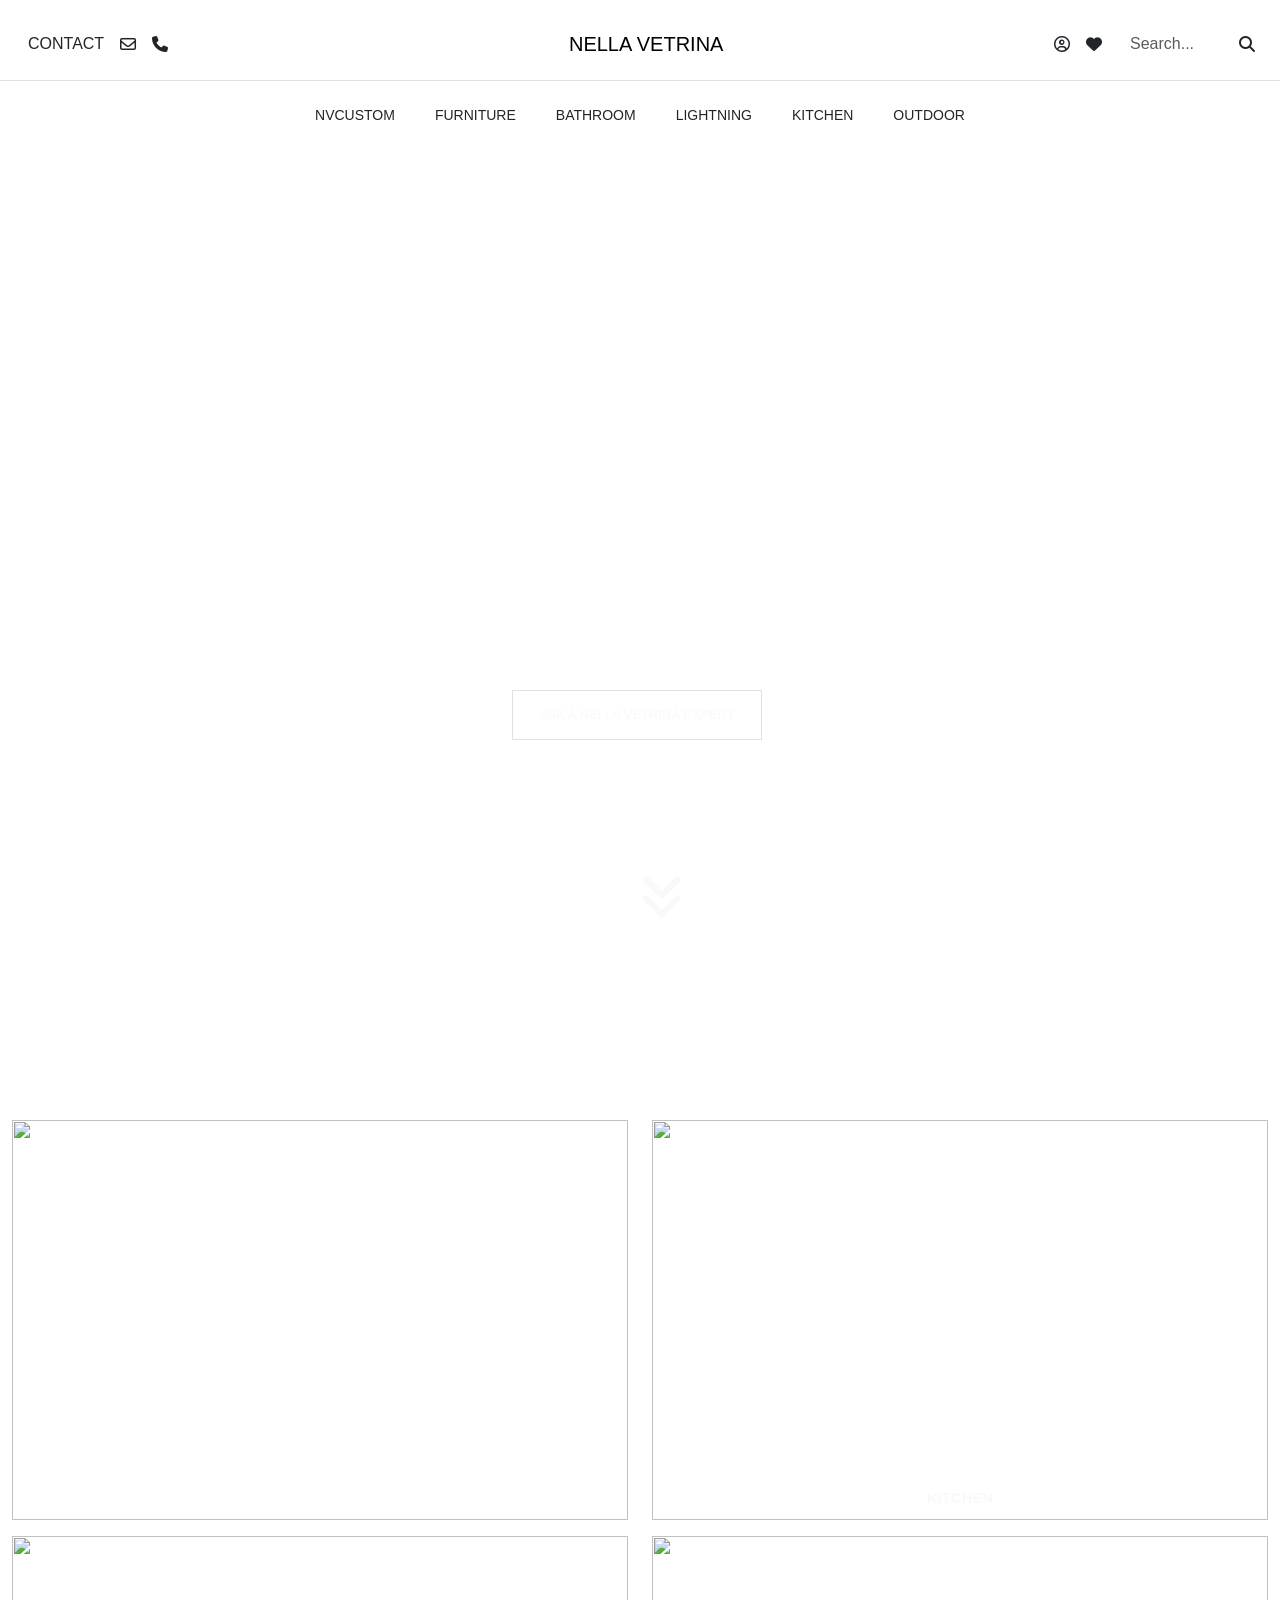
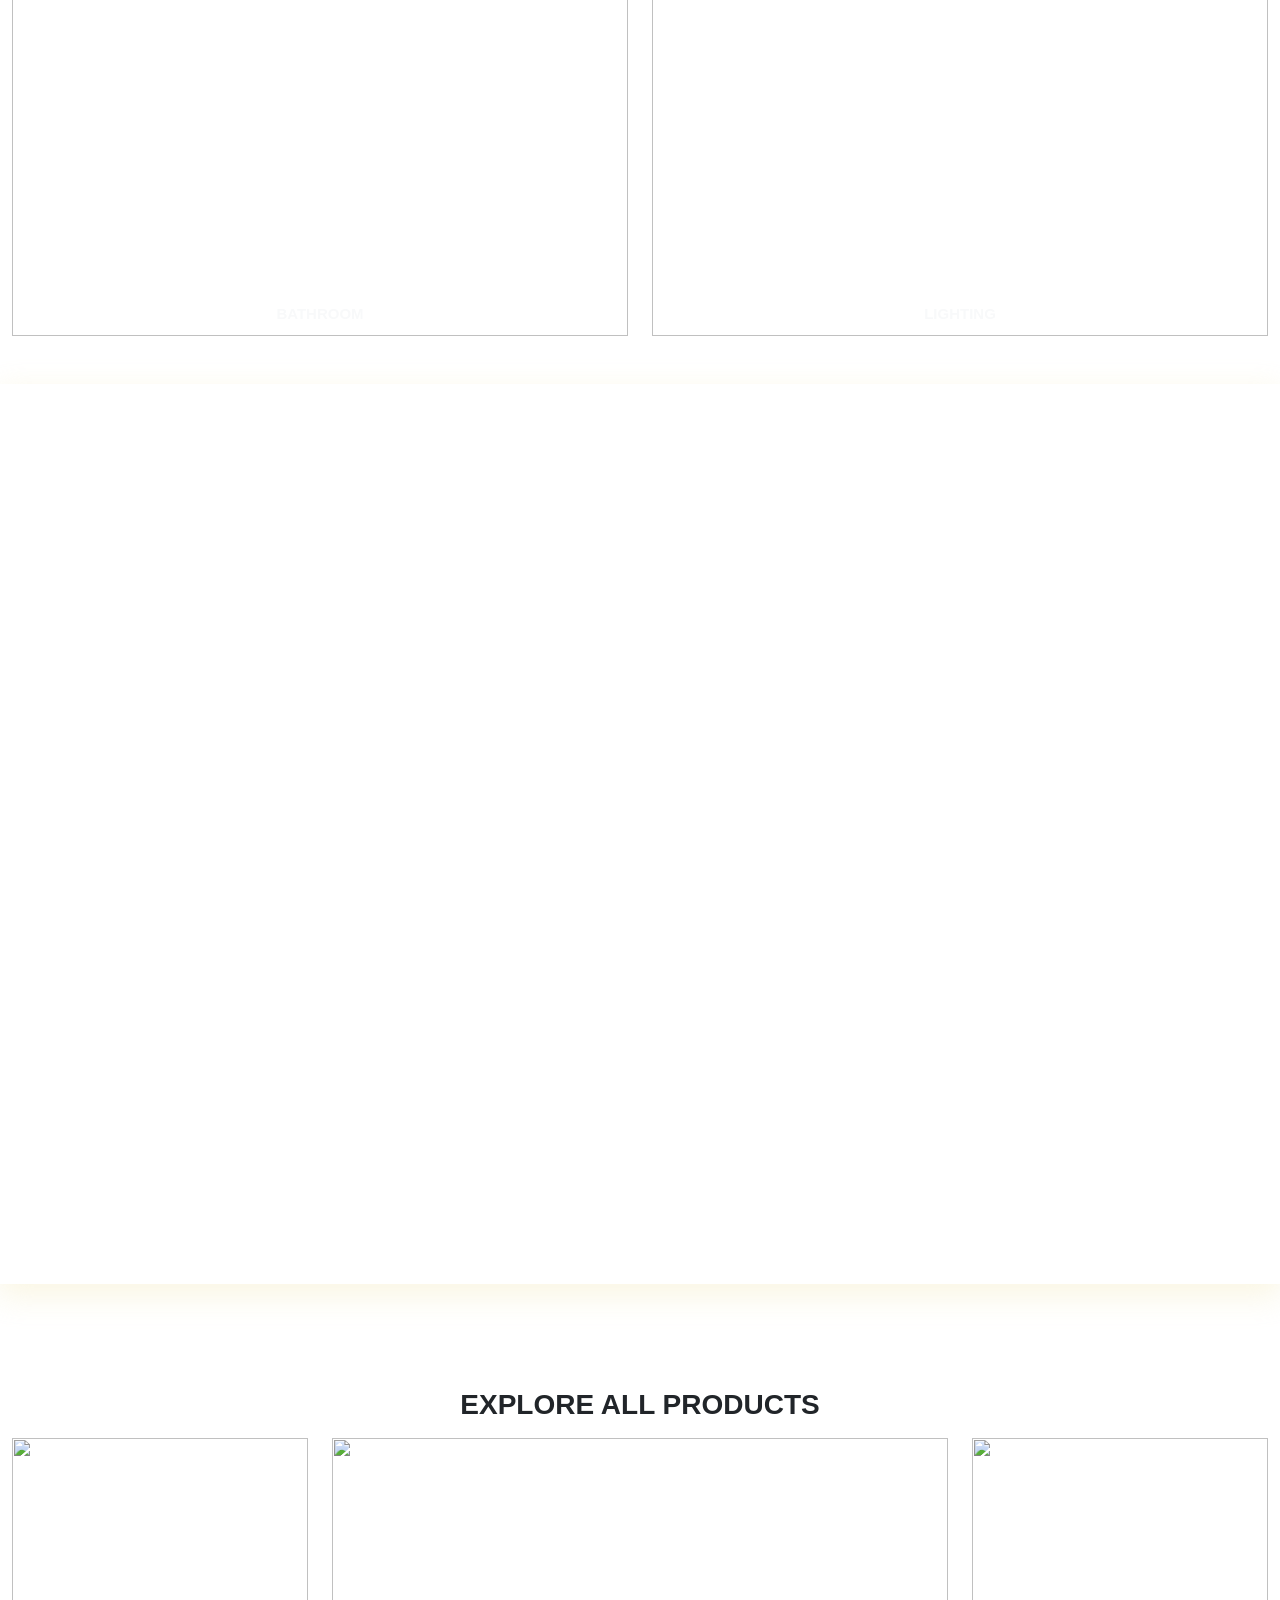
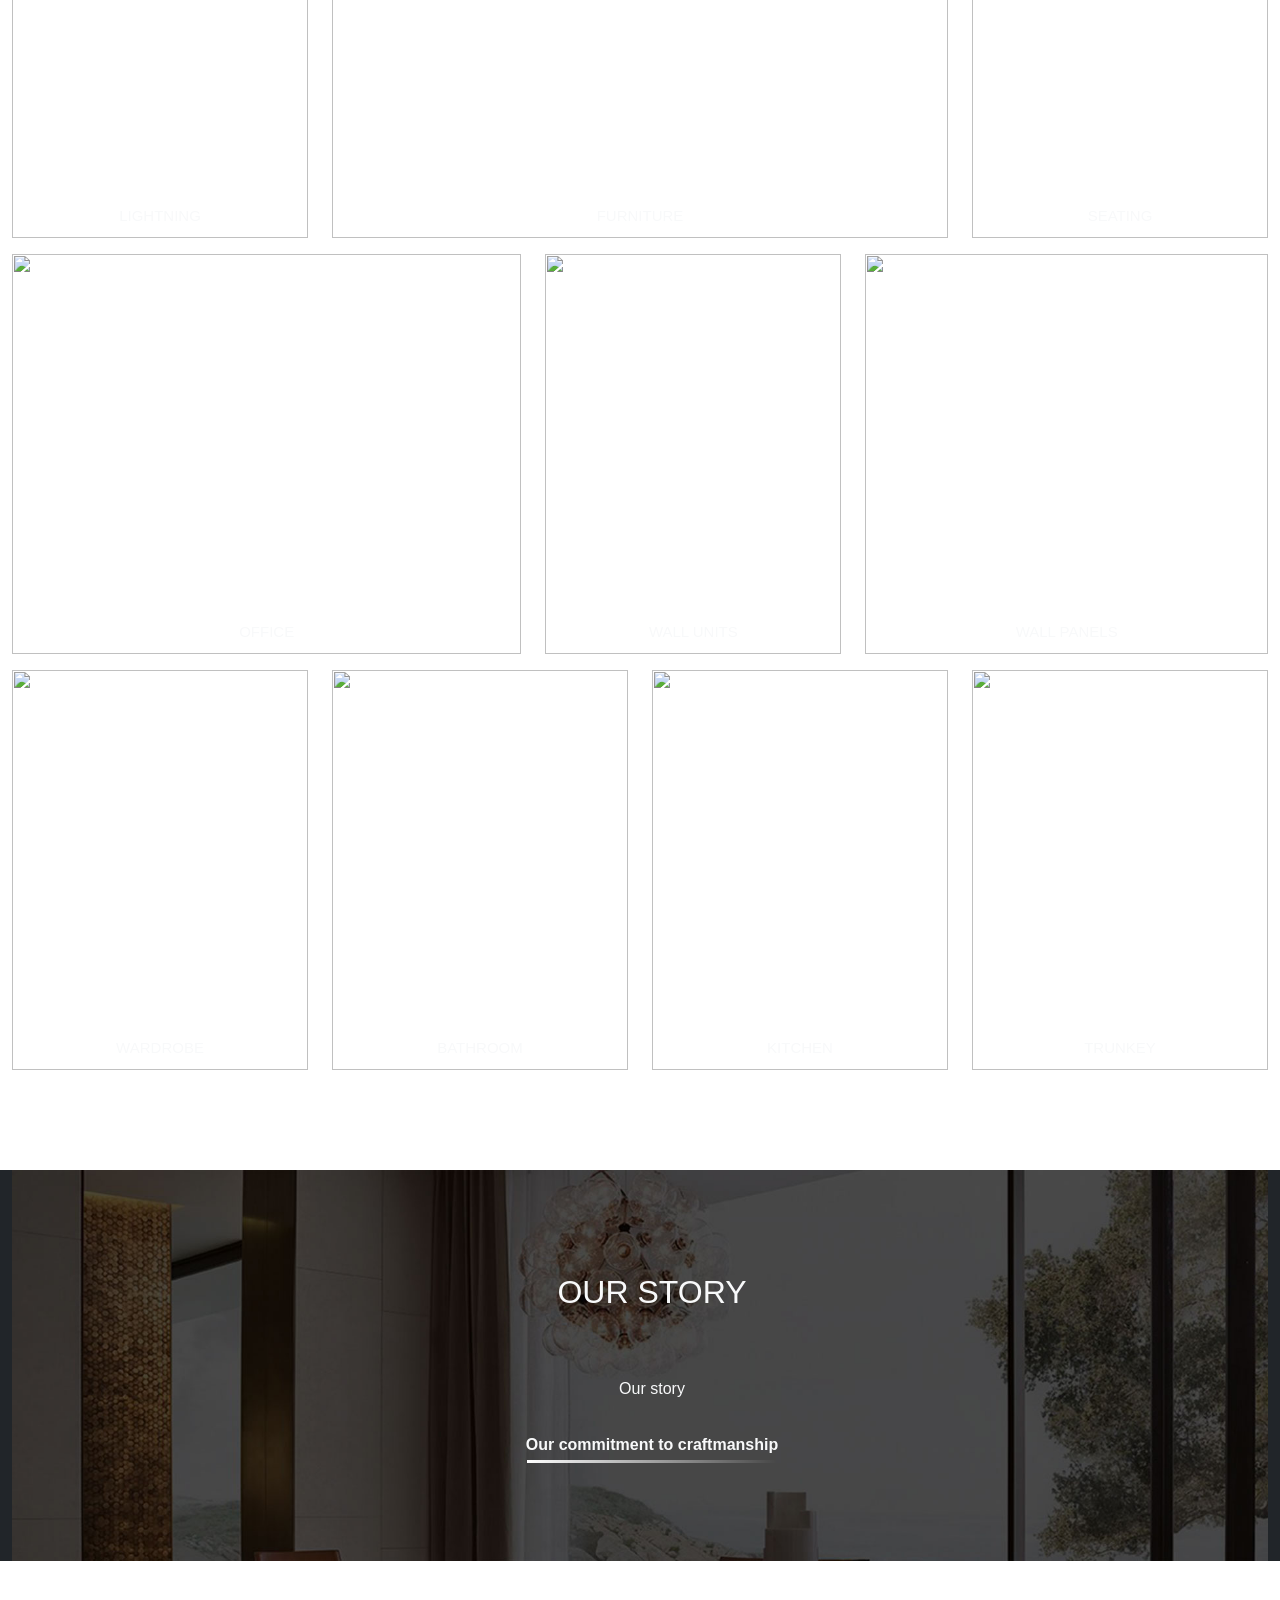
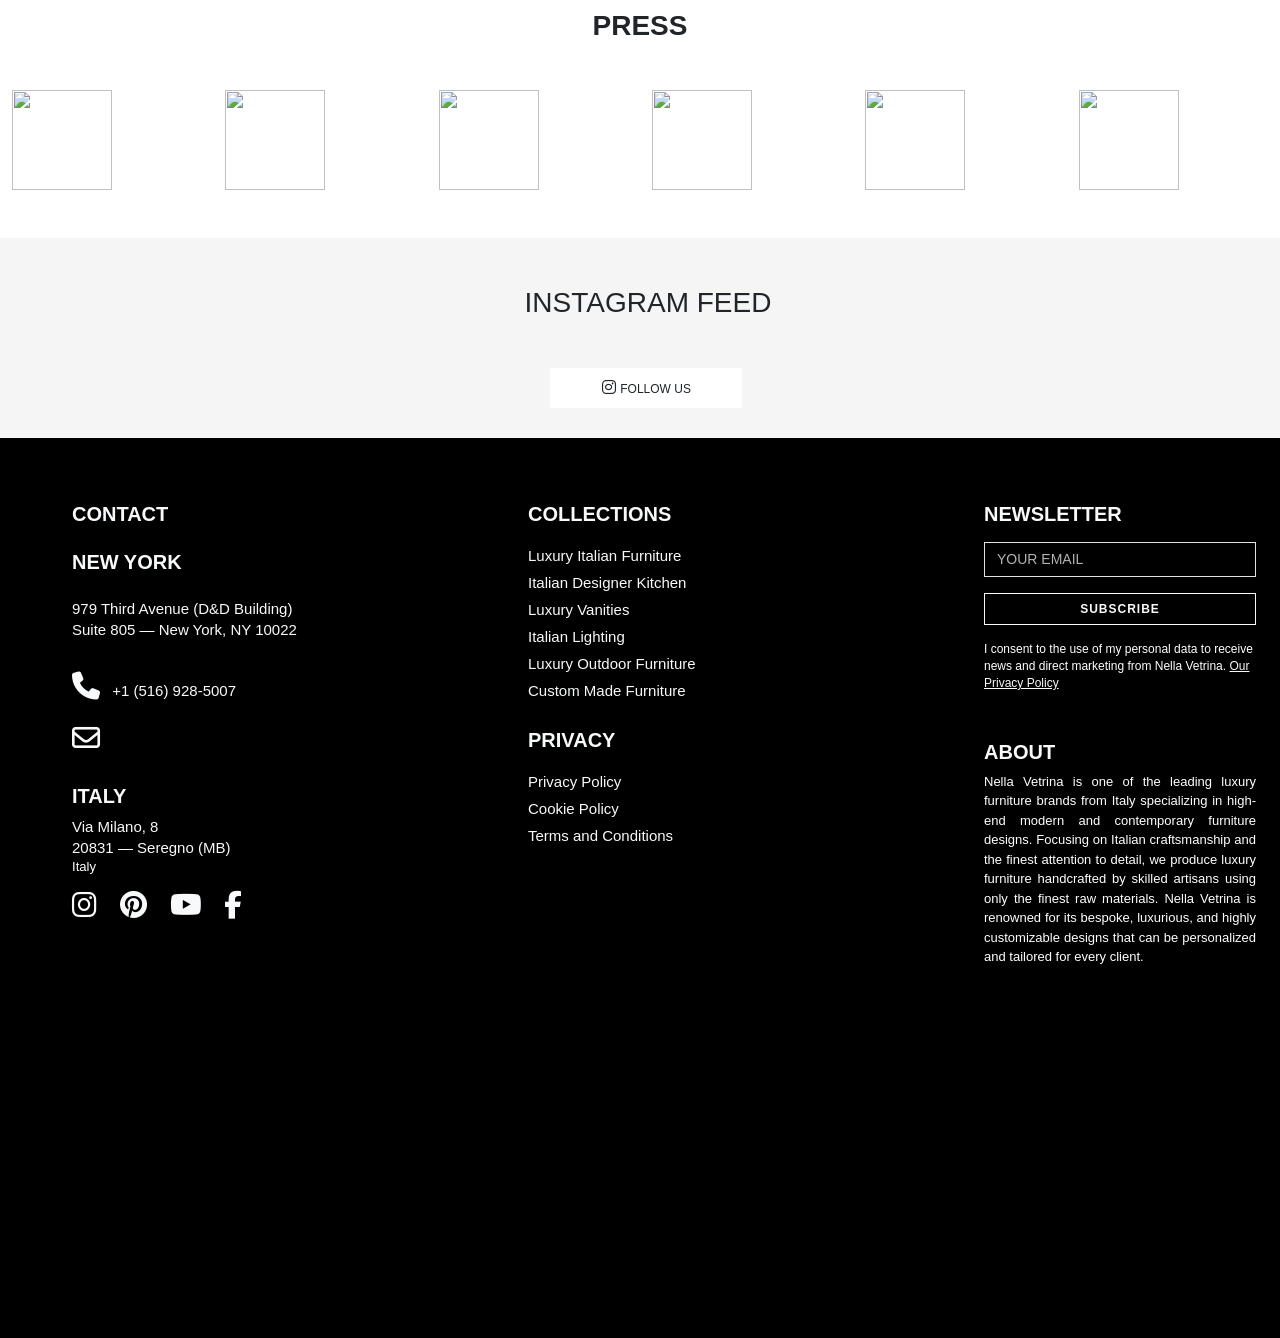
==== index.html @ a145b86d "Add files via upload" ====
<html lang="en">
<head>
    <meta charset="UTF-8">
    <meta name="viewport" content="width=device-width, initial-scale=1.0">
    <title>Document</title>
        <link rel="stylesheet" href="bootstrap.min.css">
    <link rel="stylesheet" href="style.css">
    <link rel="stylesheet" href="https://cdnjs.cloudflare.com/ajax/libs/font-awesome/6.7.2/css/all.min.css">
   <link rel="stylesheet" href="https://cdnjs.cloudflare.com/ajax/libs/animate.css/4.1.1/animate.min.css">
</head>
<body>
    

   <nav class="navbar navbar-expand-lg flex-column position-relative " style="z-index: 10000;" >

 
  <div class="container-fluid border-bottom pb-3 pt-3 " >

   
    <button class="navbar-toggler" type="button" data-bs-toggle="collapse" data-bs-target="#nav">
      <span class="navbar-toggler-icon"></span>
    </button>


   
    <div class="d-flex align-items-center ms-3 gap-3 me-4">
      <h6 class="mb-0">CONTACT</h6>
      <i class="fa-regular fa-envelope"></i>
      <i class="fa-solid fa-phone"></i>
    </div>

   
    <a class="navbar-brand  " style="margin-left: 30%; " href="#">
      NELLA VETRINA
    </a>

    

    
    <div class="d-flex align-items-center ms-auto gap-3">
      <i class="fa-regular fa-circle-user"></i>
      <i class="fa-solid fa-heart"></i>

      <div class="input-group" style="width:150px;">
        <input type="text" class="form-control" placeholder="Search..." style="border: none;">
        <button class="btn">
          <i class="fa-solid fa-magnifying-glass"></i>
        </button>
      </div>
    </div>

  </div>

  
  <div class="position-relative navbar-collapse justify-content-center w-100  mt-2 " id="nav">
    <ul class="navbar-nav gap-4 py-2  " style="font-size: 14px;">
      <li class="nav-item"><a class="nav-link text-dark " href="#">NVCUSTOM</a></li>

      <li class="nav-item  mega-dropdown-item " style="position: static;"><a class="nav-link text-dark" href="#">FURNITURE
      </a>
       <!---->
  <div class="mega-dropdown-menu position-absolute  w-100 bg-light text-dark p-4 shadow">
  <div class="container-fluid">
    
    <div class="row">

      <div class="col-md-2" style="border-right: 1px solid rgba(57, 55, 55, 0.15);">
        <h5 class="fw-bold text-uppercase mb-2" style="font-size: 13px; letter-spacing: 0.5px;">Living Room</h5>
        <small class="text-muted fw-bold d-block mb-1" style="font-size: 10px;">SEATING</small>
        <ul class="list-unstyled mb-2" style="font-size: 13px;">
          <li><a href="#" class="text-secondary text-decoration-none d-block py-1">Sofas & Sectionals</a></li>
          <li><a href="#" class="text-secondary text-decoration-none d-block py-1">Sofas Chairs</a></li>
          <li><a href="#" class="text-secondary text-decoration-none d-block py-1">Swivel Chairs</a></li>
        </ul>
      </div>

      <div class="col-md-2" style="border-right: 1px solid rgba(57, 55, 55, 0.15);">
        <h5 class="fw-bold text-uppercase mb-2" style="font-size: 13px; letter-spacing: 0.5px;">Dining Room</h5>
        <small class="text-muted fw-bold d-block mb-1" style="font-size: 10px;">SEATING & TABLES</small>
        <ul class="list-unstyled mb-2" style="font-size: 13px;">
          <li><a href="#" class="text-secondary text-decoration-none d-block py-1">Dining Chairs</a></li>
          <li><a href="#" class="text-secondary text-decoration-none d-block py-1">Dining Tables</a></li>
          <li><a href="#" class="text-secondary text-decoration-none d-block py-1">Stools</a></li>
        </ul>
      </div>

      <div class="col-md-2" style="border-right: 1px solid rgba(57, 55, 55, 0.15);">
        <h5 class="fw-bold text-uppercase mb-2" style="font-size: 13px; letter-spacing: 0.5px;">Bedroom</h5>
        <small class="text-muted fw-bold d-block mb-1" style="font-size: 10px;">BEDS & STORAGE</small>
        <ul class="list-unstyled" style="font-size: 13px;">
          <li><a href="#" class="text-secondary text-decoration-none d-block py-1">Beds & Storage Beds</a></li>
          <li><a href="#" class="text-secondary text-decoration-none d-block py-1">Bedside Tables</a></li>
        </ul>
      </div>

      <div class="col-md-2" style="border-right: 1px solid rgba(57, 55, 55, 0.15);">
        <h5 class="fw-bold text-uppercase mb-2" style="font-size: 13px; letter-spacing: 0.5px;">Office</h5>
        <small class="text-muted fw-bold d-block mb-1" style="font-size: 10px;">WORKSPACES</small>
        <ul class="list-unstyled" style="font-size: 13px;">
          <li><a href="#" class="text-secondary text-decoration-none d-block py-1">Office Desks & Chairs</a></li>
          <li><a href="#" class="text-secondary text-decoration-none d-block py-1">TV / Media Units</a></li>
        </ul>
      </div>

      <div class="col-md-2" style="border-right: 1px solid rgba(57, 55, 55, 0.15);">
        <h5 class="fw-bold text-uppercase mb-2" style="font-size: 13px; letter-spacing: 0.5px;">Contract</h5>
        <ul class="list-unstyled mb-3" style="font-size: 13px;">
          <li><a href="#" class="text-secondary text-decoration-none d-block py-1">Hotel & Hospitality</a></li>
          <li><a href="#" class="text-se
            condary text-decoration-none d-block py-1">Restaurants</a></li>
        </ul>
        
        <h5 class="fw-bold text-uppercase mb-1" style="font-size: 12px; letter-spacing: 0.5px;">Custom Projects</h5>
        <ul class="list-unstyled" style="font-size: 13px;">
          <li><a href="#" class="text-secondary text-decoration-none d-block py-1">Architectural Doors</a></li>
        </ul>
      </div>

      <div class="col-md-2">
        <h5 class="fw-bold text-uppercase mb-2" style="font-size: 13px; letter-spacing: 0.5px;">Materials</h5>
        <ul class="list-unstyled" style="font-size: 13px;">
          <li><a href="#" class="text-secondary text-decoration-none d-block py-1">Leather</a></li>
          <li><a href="#" class="text-secondary text-decoration-none d-block py-1">Wood</a></li>
          <li><a href="#" class="text-secondary text-decoration-none d-block py-1">Marble</a></li>
        </ul>
      </div>

    </div> <div class="collapse" id="moreFurnitureLinks">
      <div class="row pt-2 mt-2 border-top border-light">
        
        <div class="col-md-2" style="border-right: 1px solid rgba(57, 55, 55, 0.15);">
          
          <ul class="list-unstyled" style="font-size: 13px;">
            <li><a href="#" class="text-secondary text-decoration-none d-block py-1">Lounge Chairs</a></li>
            <li><a href="#" class="text-secondary text-decoration-none d-block py-1">Benches & Ottomans</a></li>
            <li><a href="#" class="text-secondary text-decoration-none d-block py-1">Accent & End Tables</a></li>
            <li><a href="#" class="text-secondary text-decoration-none d-block py-1">Consoles & Servers</a></li>
            <li><a href="#" class="text-secondary text-decoration-none d-block py-1">Bar Cabinets</a></li>
            <li><a href="#" class="text-secondary text-decoration-none d-block py-1">TV / Media & Wall Units</a></li>
            <li><a href="#" class="text-secondary text-decoration-none d-block py-1">Mirrors</a></li>
          </ul>
        </div>

        <div class="col-md-2" style="border-right: 1px solid rgba(57, 55, 55, 0.15);">
          
          <ul class="list-unstyled" style="font-size: 13px;">
            <li><a href="#" class="text-secondary text-decoration-none d-block py-1">Banquettes & Benches</a></li>
            <li><a href="#" class="text-secondary text-decoration-none d-block py-1">Extension Dining Tables</a></li>
            <li><a href="#" class="text-secondary text-decoration-none d-block py-1">Credenzas & Sideboards</a></li>
            <li><a href="#" class="text-secondary text-decoration-none d-block py-1">Bar Cabinets & Cabinets</a></li>
          </ul>
        </div>

        <div class="col-md-2" style="border-right: 1px solid rgba(57, 55, 55, 0.15);">
          
          <ul class="list-unstyled" style="font-size: 13px;">
            <li><a href="#" class="text-secondary text-decoration-none d-block py-1">Dressers, Chests & Armoires</a></li>
            <li><a href="#" class="text-secondary text-decoration-none d-block py-1">Makeup & Vanity Tables</a></li>
            <li><a href="#" class="text-secondary text-decoration-none d-block py-1">Benches & Ottomans</a></li>
            <li><a href="#" class="text-secondary text-decoration-none d-block py-1">Wardrobes & Closets</a></li>
            <li><a href="#" class="text-secondary text-decoration-none d-block py-1">Mirrors & Screens</a></li>
          </ul>
        </div>

        

        <div class="col-md-2" style="border-right: 1px solid rgba(57, 55, 55, 0.15);">
          
          <ul class="list-unstyled" style="font-size: 13px;">
            <li><a href="#" class="text-secondary text-decoration-none d-block py-1">Multi-family Dev.</a></li>
            <li><a href="#" class="text-secondary text-decoration-none d-block py-1">Custom Wall Panelling</a></li>
            <li><a href="#" class="text-secondary text-decoration-none d-block py-1">Custom Home Theaters</a></li>
            <li><a href="#" class="text-secondary text-decoration-none d-block py-1">Custom Games Rooms</a></li>
          </ul>
        </div>

        <div class="col-md-2">
         
          <ul class="list-unstyled" style="font-size: 13px;">
            <li><a href="#" class="text-secondary text-decoration-none d-block py-1">Metal Furniture</a></li>
            <li><a href="#" class="text-secondary text-decoration-none d-block py-1">Glass</a></li>
            <li><a href="#" class="text-secondary text-decoration-none d-block py-1">Mirrored</a></li>
          </ul>
        </div>

      </div>
    </div> <div class="row mt-3 pt-3 border-top align-items-center" style="border-color: rgba(0,0,0,0.08) !important;">
      
      <div class="col-md-4">
        <button class="btn btn-sm btn-outline-dark rounded-0 fw-bold px-3" 
                type="button" 
                data-bs-toggle="collapse" 
                data-bs-target="#moreFurnitureLinks" 
                aria-expanded="false" 
                aria-controls="moreFurnitureLinks"
                style="font-size: 11px; letter-spacing: 0.5px;">
          SHOW MORE
        </button>
      </div>

      <div class="col-md-8 text-md-end" style="font-size: 13px;">
        <span class="me-3">
          <strong class="text-dark">FAVOURITES</strong> 
          
        </span>
        <span>
          <strong class="text-dark">CUSTOM PROJECTS</strong> 
          
        </span>
      </div>

    </div>
        </li>

      <li class="nav-item  mega-dropdown-item" style="position: static;"><a class="nav-link text-dark" href="#">BATHROOM</a>
     <div class="mega-dropdown-menu position-absolute start-0 w-100 bg-light text-dark p-4 shadow">
  <div class="container-fluid">
    
    <div class="row">

      <div class="col-md-2-4" style="border-right: 2px solid rgba(57, 55, 55, 0.678); flex: 0 0 20%; max-width: 20%;">
        <h5 class="fw-bold text-uppercase mb-2" style="font-size: 13px; letter-spacing: 0.5px;">Vanities</h5>
        <ul class="list-unstyled mb-0" style="font-size: 13px;">
          <li><a href="#" class="text-secondary text-decoration-none d-block py-1">Cabinets</a></li>
          <li><a href="#" class="text-secondary text-decoration-none d-block py-1">Marble Vanities</a></li>
          <li><a href="#" class="text-secondary text-decoration-none d-block py-1">Stone Vanities</a></li>
        </ul>
      </div>

      <div class="col-md-2-4" style="border-right: 2px solid rgba(57, 55, 55, 0.678); flex: 0 0 20%; max-width: 20%; padding-left: 15px;">
        <h5 class="fw-bold text-uppercase mb-2" style="font-size: 13px; letter-spacing: 0.5px;">Tubs</h5>
        <ul class="list-unstyled mb-0" style="font-size: 13px;">
          <li><a href="#" class="text-secondary text-decoration-none d-block py-1">Stone Tubs</a></li>
          <li><a href="#" class="text-secondary text-decoration-none d-block py-1">Marble Tubs</a></li>
        </ul>
      </div>

      <div class="col-md-2-4" style="border-right: 2px solid rgba(57, 55, 55, 0.678); flex: 0 0 20%; max-width: 20%; padding-left: 15px;">
        <h5 class="fw-bold text-uppercase mb-2" style="font-size: 13px; letter-spacing: 0.5px;">Sinks</h5>
        <ul class="list-unstyled mb-0" style="font-size: 13px;">
          <li><a href="#" class="text-secondary text-decoration-none d-block py-1">Sit On Sinks</a></li>
          <li><a href="#" class="text-secondary text-decoration-none d-block py-1">Pedestal Basins</a></li>
          <li><a href="#" class="text-secondary text-decoration-none d-block py-1">Marble Sinks</a></li>
        </ul>
      </div>

      <div class="col-md-2-4" style="border-right: 2px solid rgba(57, 55, 55, 0.678); flex: 0 0 20%; max-width: 20%; padding-left: 15px;">
        <h5 class="fw-bold text-uppercase mb-2" style="font-size: 13px; letter-spacing: 0.5px;">Tiles</h5>
        <ul class="list-unstyled mb-0" style="font-size: 13px;">
          <li><a href="#" class="text-secondary text-decoration-none d-block py-1">Marble Tiles</a></li>
          <li><a href="#" class="text-secondary text-decoration-none d-block py-1">Italian Ceramic Tiles</a></li>
        </ul>
      </div>

      <div class="col-md-2-4" style="flex: 0 0 20%; max-width: 20%; padding-left: 15px;">
        <h5 class="fw-bold text-uppercase mb-2" style="font-size: 13px; letter-spacing: 0.5px;">Materials</h5>
        <ul class="list-unstyled mb-0" style="font-size: 13px;">
          <li><a href="#" class="text-secondary text-decoration-none d-block py-1">Wood</a></li>
          <li><a href="#" class="text-secondary text-decoration-none d-block py-1">Glass</a></li>
          <li><a href="#" class="text-secondary text-decoration-none d-block py-1">Marble</a></li>
        </ul>
      </div>

    </div> <div class="collapse" id="moreBathLinks">
      <div class="row pt-2 mt-2 border-top border-light">
        
        <div class="col-md-2-4" style="border-right: 2px solid rgba(57, 55, 55, 0.678); flex: 0 0 20%; max-width: 20%;">
          <ul class="list-unstyled mb-0" style="font-size: 13px;">
            <li><a href="#" class="text-secondary text-decoration-none d-block py-1">Modern Vanities</a></li>
            <li><a href="#" class="text-secondary text-decoration-none d-block py-1">Contemporary Vanities</a></li>
            <li><a href="#" class="text-secondary text-decoration-none d-block py-1">Classic Vanities</a></li>
            <li><a href="#" class="text-secondary text-decoration-none d-block py-1">Luxury Vanities</a></li>
            <li><a href="#" class="text-secondary text-decoration-none d-block py-1">Custom Vanities</a></li>
            <li><a href="#" class="text-secondary text-decoration-none d-block py-1">Bathroom Mirrors</a></li>
          </ul>
        </div>

        <div class="col-md-2-4" style="border-right: 2px solid rgba(57, 55, 55, 0.678); flex: 0 0 20%; max-width: 20%; padding-left: 15px;">
          <ul class="list-unstyled mb-3" style="font-size: 13px;">
            <li><a href="#" class="text-secondary text-decoration-none d-block py-1">Corian & Resin Tubs</a></li>
            <li><a href="#" class="text-secondary text-decoration-none d-block py-1">Custom Tubs</a></li>
          </ul>
          <h5 class="fw-bold text-uppercase mb-1" style="font-size: 12px; letter-spacing: 0.5px;">Steam Rooms / Saunas</h5>
          <ul class="list-unstyled mb-0" style="font-size: 13px;">
            <li><a href="#" class="text-secondary text-decoration-none d-block py-1">Generators</a></li>
            <li><a href="#" class="text-secondary text-decoration-none d-block py-1">Custom Steam Rooms</a></li>
            <li><a href="#" class="text-secondary text-decoration-none d-block py-1">Custom Saunas</a></li>
          </ul>
        </div>

        <div class="col-md-2-4" style="border-right: 2px solid rgba(57, 55, 55, 0.678); flex: 0 0 20%; max-width: 20%; padding-left: 15px;">
          <ul class="list-unstyled mb-0" style="font-size: 13px;">
            <li><a href="#" class="text-secondary text-decoration-none d-block py-1">Integrated Sinks</a></li>
            <li><a href="#" class="text-secondary text-decoration-none d-block py-1">Custom Sinks & Basins</a></li>
          </ul>
        </div>

        <div class="col-md-2-4" style="border-right: 2px solid rgba(57, 55, 55, 0.678); flex: 0 0 20%; max-width: 20%; padding-left: 15px;">
          <ul class="list-unstyled mb-3" style="font-size: 13px;">
            <li><a href="#" class="text-secondary text-decoration-none d-block py-1">Murano Glass Tiles</a></li>
            <li><a href="#" class="text-secondary text-decoration-none d-block py-1">Custom Tiles</a></li>
          </ul>
          <h5 class="fw-bold text-uppercase mb-1" style="font-size: 12px; letter-spacing: 0.5px;">Contract</h5>
          <ul class="list-unstyled mb-0" style="font-size: 13px;">
            <li><a href="#" class="text-secondary text-decoration-none d-block py-1">Multi-Family Developments</a></li>
          </ul>
        </div>

        <div class="col-md-2-4" style="flex: 0 0 20%; max-width: 20%; padding-left: 15px;">
          <ul class="list-unstyled mb-0" style="font-size: 13px;">
            <li><a href="#" class="text-secondary text-decoration-none d-block py-1">Corian & Resin</a></li>
          </ul>
        </div>

      </div>
    </div> <div class="row mt-3 pt-3 border-top align-items-center" style="border-color: rgba(0,0,0,0.08) !important;">
      
      <div class="col-md-4">
        <button class="btn btn-sm btn-outline-dark rounded-0 fw-bold px-3" 
                type="button" 
                data-bs-toggle="collapse" 
                data-bs-target="#moreBathLinks" 
                aria-expanded="false" 
                aria-controls="moreBathLinks"
                style="font-size: 11px; letter-spacing: 0.5px;">
          SHOW ALL 
        </button>
      </div>

      <div class="col-md-8 text-md-end" style="font-size: 13px;">
        <span class="me-3">
          <strong class="text-dark">FAVOURITES</strong> 
         
        </span>
        <span>
          <strong class="text-dark">CUSTOM PROJECTS</strong> 
          
        </span>
      </div>

    </div> </div>
</div>
        </li>
    
     


      
   
      
      <li class="nav-item  mega-dropdown-item" style="position: static;"><a class="nav-link text-dark " href="">LIGHTNING</a>
      <div class="mega-dropdown-menu position-absolute start-0 w-100 bg-light text-dark p-4 shadow">
  <div class="container-fluid">
    
    <div class="row">

      <div class="col-md-3" style="border-right: 2px solid rgba(57, 55, 55, 0.678);">
        <h5 class="fw-bold text-uppercase mb-2" style="font-size: 13px; letter-spacing: 0.5px;">Lighting</h5>
        <ul class="list-unstyled mb-0" style="font-size: 13px;">
          <li><a href="#" class="text-secondary text-decoration-none d-block py-1">Chandeliers</a></li>
          <li><a href="#" class="text-secondary text-decoration-none d-block py-1">Ceiling Lights</a></li>
          <li><a href="#" class="text-secondary text-decoration-none d-block py-1">Wall Lights</a></li>
        </ul>
      </div>

      <div class="col-md-3" style="border-right: 2px solid rgba(57, 55, 55, 0.678); padding-left: 15px;">
        <h5 class="fw-bold text-uppercase mb-2" style="font-size: 13px; letter-spacing: 0.5px;">Custom Lighting</h5>
        <ul class="list-unstyled mb-0" style="font-size: 13px;">
          <li><a href="#" class="text-secondary text-decoration-none d-block py-1">Crystal Lighting</a></li>
          <li><a href="#" class="text-secondary text-decoration-none d-block py-1">Metal Lighting</a></li>
          <li><a href="#" class="text-secondary text-decoration-none d-block py-1">Murano Glass Lighting</a></li>
        </ul>
      </div>

      <div class="col-md-3" style="border-right: 2px solid rgba(57, 55, 55, 0.678); padding-left: 15px;">
        <h5 class="fw-bold text-uppercase mb-2" style="font-size: 13px; letter-spacing: 0.5px;">Contract & Hospitality</h5>
        <ul class="list-unstyled mb-0" style="font-size: 13px;">
          <li><a href="#" class="text-secondary text-decoration-none d-block py-1">Custom Hotel & Hospitality Italian Lighting</a></li>
        </ul>
      </div>

      <div class="col-md-3" style="padding-left: 15px;">
        <h5 class="fw-bold text-uppercase mb-2" style="font-size: 13px; letter-spacing: 0.5px;">Lighting Materials</h5>
        <ul class="list-unstyled mb-0" style="font-size: 13px;">
          <li><a href="#" class="text-secondary text-decoration-none d-block py-1">Murano Glass Lighting</a></li>
          <li><a href="#" class="text-secondary text-decoration-none d-block py-1">Glass Lighting</a></li>
          <li><a href="#" class="text-secondary text-decoration-none d-block py-1">Alabaster Lighting</a></li>
        </ul>
      </div>

    </div> <div class="collapse" id="moreLightingLinks">
      <div class="row pt-2 mt-2 border-top border-light">
        
        <div class="col-md-3" style="border-right: 2px solid rgba(57, 55, 55, 0.678);">
          <ul class="list-unstyled mb-0" style="font-size: 13px;">
            <li><a href="#" class="text-secondary text-decoration-none d-block py-1">Table Lamps</a></li>
            <li><a href="#" class="text-secondary text-decoration-none d-block py-1">Floor Lamps</a></li>
          </ul>
        </div>

        <div class="col-md-3" style="border-right: 2px solid rgba(57, 55, 55, 0.678); padding-left: 15px;">
          <ul class="list-unstyled mb-0" style="font-size: 13px;">
            <li><a href="#" class="text-secondary text-decoration-none d-block py-1">Glass Lighting</a></li>
          </ul>
        </div>

        <div class="col-md-3" style="border-right: 2px solid rgba(57, 55, 55, 0.678); padding-left: 15px;">
          <ul class="list-unstyled mb-0" style="font-size: 13px;">
            <li><a href="#" class="text-secondary text-decoration-none d-block py-1">Restaurant Lighting</a></li>
          </ul>
        </div>

        <div class="col-md-3" style="padding-left: 15px;">
          <ul class="list-unstyled mb-0" style="font-size: 13px;">
            <li><a href="#" class="text-secondary text-decoration-none d-block py-1">Metal Lighting</a></li>
            <li><a href="#" class="text-secondary text-decoration-none d-block py-1">Crystal Lighting</a></li>
          </ul>
        </div>

      </div>
    </div> <div class="row mt-3 pt-3 border-top align-items-center" style="border-color: rgba(0,0,0,0.08) !important;">
      
      <div class="col-md-4">
        <button class="btn btn-sm btn-outline-dark rounded-0 fw-bold px-3" 
                type="button" 
                data-bs-toggle="collapse" 
                data-bs-target="#moreLightingLinks" 
                aria-expanded="false" 
                aria-controls="moreLightingLinks"
                style="font-size: 11px; letter-spacing: 0.5px;">
          SHOW ALL
        </button>
      </div>

      <div class="col-md-8 text-md-end" style="font-size: 13px;">
        <span class="me-3">
          <strong class="text-dark">FAVOURITES</strong>
        </span>
        <span>
          <strong class="text-dark">CUSTOM PROJECTS</strong>
        </span>
      </div>

    </div> </div>
</div>
        </li>

     <li class="nav-item  "><a class="nav-link text-dark" href="#">KITCHEN</a></li>
      
      <li class="nav-item  mega-dropdown-item" style="position: static;"><a class="nav-link text-dark " href="">OUTDOOR</a>
<div class="mega-dropdown-menu position-absolute start-0 w-100 bg-light text-dark p-4 shadow">
  <div class="container-fluid">
    <div class="row">

      <div class="col-md-6" style="border-right: 2px solid rgba(57, 55, 55, 0.678);">
        <h5 class="fw-bold text-uppercase mb-3" style="font-size: 13px; letter-spacing: 0.5px;">Outdoor Furniture</h5>
        <ul class="list-unstyled mb-0" style="font-size: 13px;">
          <li><a href="#" class="text-secondary text-decoration-none d-block py-1">Outdoor Sofa Chairs</a></li>
          <li><a href="#" class="text-secondary text-decoration-none d-block py-1">Outdoor Sofas & Sectionals</a></li>
          <li><a href="#" class="text-secondary text-decoration-none d-block py-1">Outdoor Chaise Lounges</a></li>
          <li><a href="#" class="text-secondary text-decoration-none d-block py-1">Outdoor Dining Tables</a></li>
          <li><a href="#" class="text-secondary text-decoration-none d-block py-1">Outdoor Dining Chairs</a></li>
          <li><a href="#" class="text-secondary text-decoration-none d-block py-1">Outdoor Benches & Ottomans</a></li>
        </ul>
      </div>

      <div class="col-md-6" style="padding-left: 30px;">
        <h5 class="fw-bold text-uppercase mb-3" style="font-size: 13px; letter-spacing: 0.5px;">Outdoor Lighting</h5>
        <ul class="list-unstyled mb-0" style="font-size: 13px;">
          <li><a href="#" class="text-secondary text-decoration-none d-block py-1">Outdoor Wall Lights</a></li>
          <li><a href="#" class="text-secondary text-decoration-none d-block py-1">Outdoor Table Lamps</a></li>
          <li><a href="#" class="text-secondary text-decoration-none d-block py-1">Outdoor Floor Lamps</a></li>
        </ul>
      </div>

    </div>
  </div>
</div>
        </li>
    </ul>
  </div>

</nav>


<!--images-->
<div class="w-100 h-100 slider-container " style="overflow: hidden; position: relative;z-index: 0; ">
    <!-- Combined into a single class attribute and added text-light -->

    <button class=" button border position-absolute bg-transparent text-light  " type="button" style=" width: 250px; height: 50px; z-index: 2; font-size: 13PX; left: 40%; top: 60%; "> <SPan> ASK A NELLA VETRINA EXPERT</SPan></button>
    <a href="#cat1"><i class="fa-solid fa-angles-down fa-bounce text-light" style="left: 50%; top: 80%; position: absolute; z-index: 1; font-size: 50px; "></i></a>
<div class="imgs img1 w-100 h-100 ">
 
    <div>
    <h1 class="text-light  " style="font-size: 70px; margin-left: 50px; padding-top: 100px;">NELLA VETRINA</h1>
    
<p class="text-light " style=" margin-left: 50px; ">SHOWCASING THE BEST IN LUXURY ITALIAN FURNITURE, KITCHEN, BATHROOM AND LIGHTING DESIGN</p>
 </div>
</div>


<div class="imgs img2  w-100 h-100 ">
 <div class="d-flex flex-column justify-content-start align-items-start" >
    <h1 class="text-light " style="font-size: 70px; margin-left: 50px; padding-top: 100px;">NELLA VETRINA</h1>
    <p class="text-light " style=" margin-left: 50px; ">SHOWCASING THE BEST IN LUXURY ITALIAN FURNITURE, KITCHEN, BATHROOM AND LIGHTING DESIGN</p>
 </div>
</div>

<div class=" imgs img3 w-100 h-100 ">
 <div class="d-flex flex-column justify-content-start align-items-start ">
    <h1 class="text-light " style="font-size: 70px; margin-left: 50px; padding-top: 100px;">NELLA VETRINA</h1>

    <p class="text-light " style=" margin-left: 50px; ">SHOWCASING THE BEST IN LUXURY ITALIAN FURNITURE, KITCHEN, BATHROOM AND LIGHTING DESIGN</p>
 </div>
</div>


<div class="imgs img4  w-100 h-100 ">
  <div class="d-flex flex-column justify-content-start align-items-start" >
    <h1 class="text-light   " style="font-size: 70px; margin-left: 50px; padding-top: 100px;">NELLA VETRINA</h1>
   <p class="text-light " style=" margin-left: 50px; ">SHOWCASING THE BEST IN LUXURY ITALIAN FURNITURE, KITCHEN, BATHROOM AND LIGHTING DESIGN</p>
   </div>
</div>

</div>


<div class="w-100 h-auto " style="margin-top: 70px;">


<!--container grid below-->
<div class="container-fluid " id="#cat1">

<div class="row mb-3">

<div class="col-md-6 position-relative overflow-hidden">
    <img class=" equal-width-img" src="cat2img/furniture-home3.jpeg" alt="" >
 
</div>

<div class="col-md-6 position-relative overflow-hidden">
    <img  class="equal-width-img"src="cat2img/kitchen-home.jpeg" alt="" >
    <div class="position-absolute w-100" style="bottom: 5px; left: 0;" ><h6 class="text-light text-center " style="font-size: 15px; font-weight: BOLD;">KITCHEN</h6></div> 
</div>



</div>


<div class="row mb-3">

<div class="col-md-6 position-relative overflow-hidden">
    <img class=" equal-width-img" src="cat2img/bathroom-home.jpeg" alt="" >
 <div class="position-absolute w-100" style="bottom: 5px; left: 0;"><h6 class=" text-light text-center " style="font-size: 15px; font-weight: BOLD;">BATHROOM</h6></div> 
</div>

<div class="col-md-6 position-relative overflow-hidden">
    <img  class="equal-width-img" src="cat2img/lighting-home.jpeg" alt="" >
    <div class="position-absolute w-100" style="bottom: 5px; left: 0;"  ><h6 class="text-light text-center " style="font-size: 15px; font-weight: BOLD;">LIGHTING</h6></div> 
</div>



</div>




</div>

</div>


<!--video-->

<div class="position-relative  w-100 h-100 mt-5 " >
        <iframe 
          src="https://player.vimeo.com/video/854297973?autoplay=1&muted=1&loop=1&autopause=0&controls=0&background=1&dnt=1&pip=0&keyboard=0&title=0&byline=0&portrait=0&badge=0&color=000000" 
          class="w-100 h-100 "
          allow="autoplay; fullscreen" 
          style="border: none; object-fit: cover; box-shadow: 0px 10px 30px 2px rgba(244, 236, 194, 0.45);">
        </iframe>
    </div>
    


<br>
<br>

<!--lets make the products catalog through container grid-->
<div class="w-100 h-auto mt-5 ">
<div><h3 class="text-center fw-bold pt-2 pb-2" >EXPLORE ALL PRODUCTS</h3></div>

<!--container grid below-->
<div class="container-fluid">
<div class="row mb-3 ">

<div class="col-md-3 position-relative overflow-hidden">
    <img class=" equal-width-img animate" src="catgsimg/col1.jpg" alt="" >
 <div class="position-absolute w-100" style="bottom: 5px; left: 0;"><h6 class=" text-light text-center " style="font-size: 15px;">LIGHTNING</h6></div> 
</div>

<div class="col-md-6 position-relative overflow-hidden">
    <img  class="equal-width-img animate"src="catgsimg/col2.jpg" alt="" >
    <div class="position-absolute w-100" style="bottom: 5px; left: 0;" ><h6 class="text-light text-center " style="font-size: 15px;">FURNITURE</h6></div> 
</div>

<div class="col-md-3 position-relative  overflow-hidden" >
    <img class="equal-width-img animate" src="catgsimg/col3.jpg" alt="" >
    <div class="position-absolute w-100" style="bottom: 5px; left: 0;"><h6 class=" text-light text-center " style="font-size: 15px;">SEATING</h6></div> 
</div>

</div>

<div class="row mb-3">

<div class="col-md-5 position-relative  overflow-hidden">
    <img class=" equal-width-img animate" src="catgsimg/col4.jpg" alt="" >
 <div class="position-absolute w-100" style="bottom: 5px; left: 0;"><h6 class=" text-light text-center " style="font-size: 15px;">OFFICE</h6></div> 
</div>

<div class="col-md-3 position-relative  overflow-hidden">
    <img  class="equal-width-img animate"src="catgsimg/col5.jpg" alt="" >
    <div class="position-absolute w-100" style="bottom: 5px; left: 0;" ><h6 class="text-light text-center " style="font-size: 15px;">WALL UNITS</h6></div> 
</div>

<div class="col-md-4 position-relative  overflow-hidden" >
    <img class="equal-width-img animate" src="catgsimg/col6.jpg" alt="" >
    <div class="position-absolute w-100" style="bottom: 5px; left: 0;"><h6 class=" text-light text-center " style="font-size: 15px;">WALL PANELS</h6></div> 
</div>

</div>

<div class="row mb-3">

<div class="col-md-3 position-relative  overflow-hidden">
    <img class=" equal-width-img animate" src="catgsimg/col7.jpg" alt="" >
 <div class="position-absolute w-100" style="bottom: 5px; left: 0;"><h6 class=" text-light text-center " style="font-size: 15px;">WARDROBE</h6></div> 
</div>

<div class="col-md-3 position-relative  overflow-hidden">
    <img  class="equal-width-img animate"src="catgsimg/col8.jpg" alt="" >
    <div class="position-absolute w-100" style="bottom: 5px; left: 0;" ><h6 class="text-light text-center " style="font-size: 15px;">BATHROOM</h6></div> 
</div>

<div class="col-md-3 position-relative  overflow-hidden" >
    <img class="equal-width-img animate" src="catgsimg/col9.jpg" alt="" >
    <div class="position-absolute w-100" style="bottom: 5px; left: 0;"><h6 class=" text-light text-center " style="font-size: 15px;">KITCHEN</h6></div> 
</div>

<div class="col-md-3 position-relative  overflow-hidden" >
    <img class="equal-width-img animate" src="catgsimg/collast.png" alt="" >
    <div class="position-absolute w-100" style="bottom: 5px; left: 0;"><h6 class=" text-light text-center " style="font-size: 15px;">TRUNKEY</h6></div> 
</div>

</div>

</div>

</div>
    

<div class="container-fluid overflow-hidden w-100 h-auto position-relative bg-dark " style="margin-top: 100px;">
<img src="story_background.jpg" alt="" style="z-index: 1; " class="w-100">
<div class="position-absolute w-100 h-100 text-center  text-light d-flex flex-column justify-content-center align-items-center gap-3" style=" z-index: 2; top: 0;">
<h2 style="margin-bottom: 50px;">OUR STORY</h3>
<p>Our story</p>

<a href="" class=" text-decoration-none fw-bold text-light">Our commitment to craftmanship</a>
<div class=" horzfade"></div>
</div>
</div>



<!--container grid below-->
<div class="container-fluid mt-5 mb-5 ">
 <div><h3 class="text-center fw-bold mt-2 mb-5" >PRESS</h3></div>
<div class="row mb-3">

<div class="col-6 col-md-2 position-relative overflow-hidden">
    <img class=" press-img" src="pressimg/press_1.webp" alt="" >
 
</div>

<div class=" col-6 col-md-2 position-relative overflow-hidden">
    <img  class="press-img"src="pressimg/press_2.webp" alt="" >
    
</div>

<div class="col-6 col-md-2 position-relative overflow-hidden">
    <img class=" press-img" src="pressimg/press_3.webp" alt="" >
 
</div>
<div class="col-6 col-md-2 position-relative overflow-hidden">
    <img class=" press-img" src="pressimg/p4.webp" alt="" >
 
</div>
<div class="col-6 col-md-2 position-relative overflow-hidden">
    <img class="press-img" src="pressimg/press_5.webp" alt="" >
 
</div>
<div class="col-6 col-md-2 position-relative overflow-hidden">
    <img class="press-img" src="pressimg/press_6.webp" alt="" >
 
</div>


</div>







</div>


<div class="w-100 position-relative" style="background-color: #F5F5F5; height: 200px;">
<div  style="margin-bottom: 150px;"><h3 class="text-center  pt-5 mb-5 ms-3 text-dark" >INSTAGRAM FEED</h3></div>
<div class="d-flex justify-content-center align-items-center " style="position: absolute; width: 15%; height: 20%; left: 43%; top: 65%; background-color: #ffffff;">
    
    <a href="" class="text-decoration-none text-dark"><i class="fa-brands fa-instagram"></i>
   <small style="font-size: 12px;">FOLLOW US</small> 
    </a>
</div>
</div>
    


<div class="w-100" style="background-color: black; min-height: 100vh; padding: 40px 0;">
  <div class="container-fluid">

    <div class="row justify-content-between align-items-stretch">

      <div class="col-md-3 p-4  ms-5 position-relative overflow-hidden">
        <div class="text-start">
          
          <div class="w-100 mb-4">
            <h5 class="text-light m-0 fw-bold">CONTACT</h5>
          </div>

          <div class="w-100 mb-4">
            <h5 class="text-light m-0 fw-bold">NEW YORK</h5>
          </div>

          <div class="w-100 mb-3 makehovergray">
            <h6 class="text-light m-0" style="font-size: 15px; line-height: 1.4;">
              979 Third Avenue (D&D Building)<br>
              Suite 805 — New York, NY 10022
            </h6>
          </div>

          <div class="w-100 pt-3 mb-4 makehovergray">
            <h6 class="text-light m-0" style="font-size: 15px;">
              <i class="fa-solid fa-phone me-2 fs-3"></i> +1 (516) 928-5007
            </h6>
          </div>

          <div class="mb-4 pb-2 makehovergray">
            <i class="fa-regular fa-envelope text-light fs-3"></i>
          </div>

          <div class="w-100 mb-2 ">
            <h5 class="text-light m-0 fw-bold">ITALY</h5>
          </div>

          <div class="w-100 mb-2 makehovergray">
            <h6 class="text-light m-0" style="font-size: 15px; line-height: 1.4;">
              Via Milano, 8<br>
              20831 — Seregno (MB)
              <br>
              <small class="text-white">Italy</small>
            </h6>
          </div>
          <div class="text-light fs-3 " style="word-spacing: 15px;">
         <i class="fa-brands fa-instagram"></i>
          <i class="fa-brands fa-pinterest"></i>
          <i class="fa-brands fa-youtube"></i>
          <i class="fa-brands fa-facebook-f"></i>
          </div>
        </div>
      </div>

      <div class="col-md-3 p-4  position-relative overflow-hidden">
        <div class="text-light">
          
          <div class="mb-4">
            <h5 class="fw-bold mb-3">COLLECTIONS</h5>
            <ul class="list-unstyled m-0 " style="font-size: 15px; line-height: 1.8;">
              <li class=" makehovergray">Luxury Italian Furniture</li>
              <li class=" makehovergray">Italian Designer Kitchen</li>
              <li class=" makehovergray">Luxury Vanities</li>
              <li class=" makehovergray">Italian Lighting</li>
              <li class=" makehovergray">Luxury Outdoor Furniture</li>
              <li class=" makehovergray">Custom Made Furniture</li>
            </ul>
          </div>

          <div>
            <h5 class="fw-bold mb-3">PRIVACY</h5>
            <ul class="list-unstyled m-0 " style="font-size: 15px; line-height: 1.8;">
              <li class=" makehovergray">Privacy Policy</li>
              <li class=" makehovergray">Cookie Policy</li>
              <li class=" makehovergray">Terms and Conditions</li>
            </ul>
          </div> 

        </div>
      </div>

      <div class="col-md-3 p-4 position-relative overflow-hidden">
        <div class="text-light">
          
          <div class="mb-5">
            <h5 class="fw-bold mb-3">NEWSLETTER</h5>
            
            <form action="#" method="POST" class="mb-3">
              <div class="mb-2">
                <input type="email" class="form-control text-light white-placeholder form-control-md bg-transparent text-light border-light-50 rounded-0" placeholder="YOUR EMAIL" required style="font-size: 14px;">
              </div>
              <div class="w-100 mt-3">
                <button type="submit" class="btn btn-md btn-outline-light text-uppercase rounded-0 fw-semibold w-100" style="font-size: 12px; letter-spacing: 1px;">SUBSCRIBE</button>
              </div>
            </form>

            <div class="mb-3">
              <div class="cf-turnstile" data-sitekey="your-key-here" data-theme="dark"></div>
            </div>

            <p class="m-0 text-white" style="font-size: 12px; line-height: 1.4;">
              I consent to the use of my personal data to receive news and direct marketing from Nella Vetrina. <a href="" class="text-light makehovergray">Our Privacy Policy</a>
            </p>
          </div>

          <div>
            <h5 class="fw-bold mb-2">ABOUT</h5>
            <p class="m-0 text-white" style="font-size: 13px; line-height: 1.5; text-align: justify;">
              Nella Vetrina is one of the leading luxury furniture brands from Italy specializing in high-end modern and contemporary furniture designs. Focusing on Italian craftsmanship and the finest attention to detail, we produce luxury furniture handcrafted by skilled artisans using only the finest raw materials. Nella Vetrina is renowned for its bespoke, luxurious, and highly customizable designs that can be personalized and tailored for every client.
            </p>
          </div>
          
        </div>
      </div>

    </div>
  </div>
</div>







<script src="bootstrap.bundle.min.js"></script>
</body>
</html>
---- style.css ----
@font-face {
  font-family: "NeutraTextAlt";
  src: url("fonts/NeutraTextAlt.otf") format("opentype");
  font-weight: normal;
  font-style: normal;
}

/* 2. BOLD VERSION */
@font-face {
  font-family: "NeutraTextAlt";
  src: url("fonts/NeutraTextAlt-Bold.otf") format("opentype");
  font-weight: bold;
  font-style: normal;
}

/* 3. ENFORCE EVERYWHERE USING BODY AND INDIVIDUAL SELECTORS */
body {
  font-family: "NeutraTextAlt", sans-serif !important;
}

/* Force headings, structural elements, buttons, and links to comply */
h1, h2, h3, h4, h5, h6, 
.h1, .h2, .h3, .h4, .h5, .h6,
input, button, select, textarea, 
.nav-link, .metoo,a, p, span, div {
  font-family: "NeutraTextAlt", sans-serif !important;
}



.imgs{
   
  position: absolute;
  width: 100%;
  width: 100%;
  background-size: cover;
  background-position: center;
  opacity: 0;
  animation: fade 16s infinite;
   z-index: 0;

}
.img1{
    
background-image: url(imgs/hs1.avif);
animation-delay:  0s  ;
}

.img2{
background-image: url(imgs/hs2.avif);
animation-delay:  4s  ;
}

.img3{
background-image: url(imgs/hs3.avif);
animation-delay:  8s  ;
}

.img4{
background-image: url(imgs/hs4.avif);
animation-delay:  12s  ;
}

.equal-width-img{
 height: 400px;       /* 1. Forces every single image to this exact width */
  object-fit: cover;   /* 2. Auto-crops the images so they don't stretch or squish */
  width: 100%; 
  transition: transform 0.5s ease-out;
}


  .fixtext{
    position: absolute;
    
  }

.equal-width-img:hover{
 transform: scale(1.05);
  }

.press-img{
 height: 100px;       /* 1. Forces every single image to this exact width */
     /* 2. Auto-crops the images so they don't stretch or squish */
  
  transition: transform 0.5s ease-out;
}
.white-placeholder::placeholder {
  color: #ffffff !important;
  opacity: 0.7; /* Makes it slightly transparent so it looks elegant, or use 1 for solid white */
}
  

.makehovergray:hover,
.makehovergray:hover h6, 
.makehovergray:hover i, 
.makehovergray:hover small,
.makehovergray:hover li,
.makehovergray:hover a {
  color: rgba(255, 255, 255, 0.5) !important; /* Turns them 50% transparent white (gray) */
  transition: color 0.2s ease-in-out; /* Makes the color fade smoothly */
}


ul.list-unstyled li.makehovergray {
  cursor: pointer;
}


 /* --- MEGA DROPDOWN PANEL SLIDE-DOWN ANIMATION --- */

/* 1. Hide the container by default right beneath the navbar header */
.mega-dropdown-menu {
  top: 100%;
 left: 0;
  opacity: 0;
  visibility: hidden;
  transform: translateY(-10px); /* Small offset to give it a sliding feel */
  transition: opacity 0.3s ease, transform 0.3s ease, visibility 0.3s;
  
}


/* 2. When hovering over the specific list item, show ONLY its child menu panel */
.mega-dropdown-item:hover .mega-dropdown-menu {
  opacity: 1;
  visibility: visible;
  transform: translateY(0); /* Slides down into its resting place */
}


.mega-dropdown-menu a {
  text-decoration: none;
  transition: color 0.2s;
}
.mega-dropdown-menu a:hover {
  color: #272525 !important;
}
@keyframes fade {
 
  0% { opacity: 0; }
  5% { opacity: 1; }
  25% { opacity: 1; }
  30% { opacity: 0; }
  100% { opacity: 0; }

}

@keyframes zoom {
 
  0% { transform: scale(1); }
  100% { transform: scale(1.1);  }

}


.horzfade {
  position: absolute;
  width: 250px; 
  height: 3px; 
  bottom: 25%;
  
  /* Create a gradient that is white on the left, transparent on the right */
  background: linear-gradient(to right, #ffffff 50%, rgba(255, 255, 255, 0) 100%);
  
  /* Make the background canvas twice as wide as the element */
  background-size: 200% 100%;
  background-position: 100% 0; /* Starts hidden on the right side */
  
  /* Run the loop smoothly */
  animation: wipeLeftToRight 4s ease-in-out infinite;
}

@keyframes wipeLeftToRight {
  0% {
    background-position: 100% 0; /* Hidden / Faded out */
  }
  35% {
    background-position: 0% 0;   /* Revealed from left to right (Fade In) */
  }
  65% {
    background-position: 0% 0;   /* Holds steady on screen */
  }
  100% {
    background-position: -200% 0; /* Exits past the left boundary (Fade Out) */
  }
}
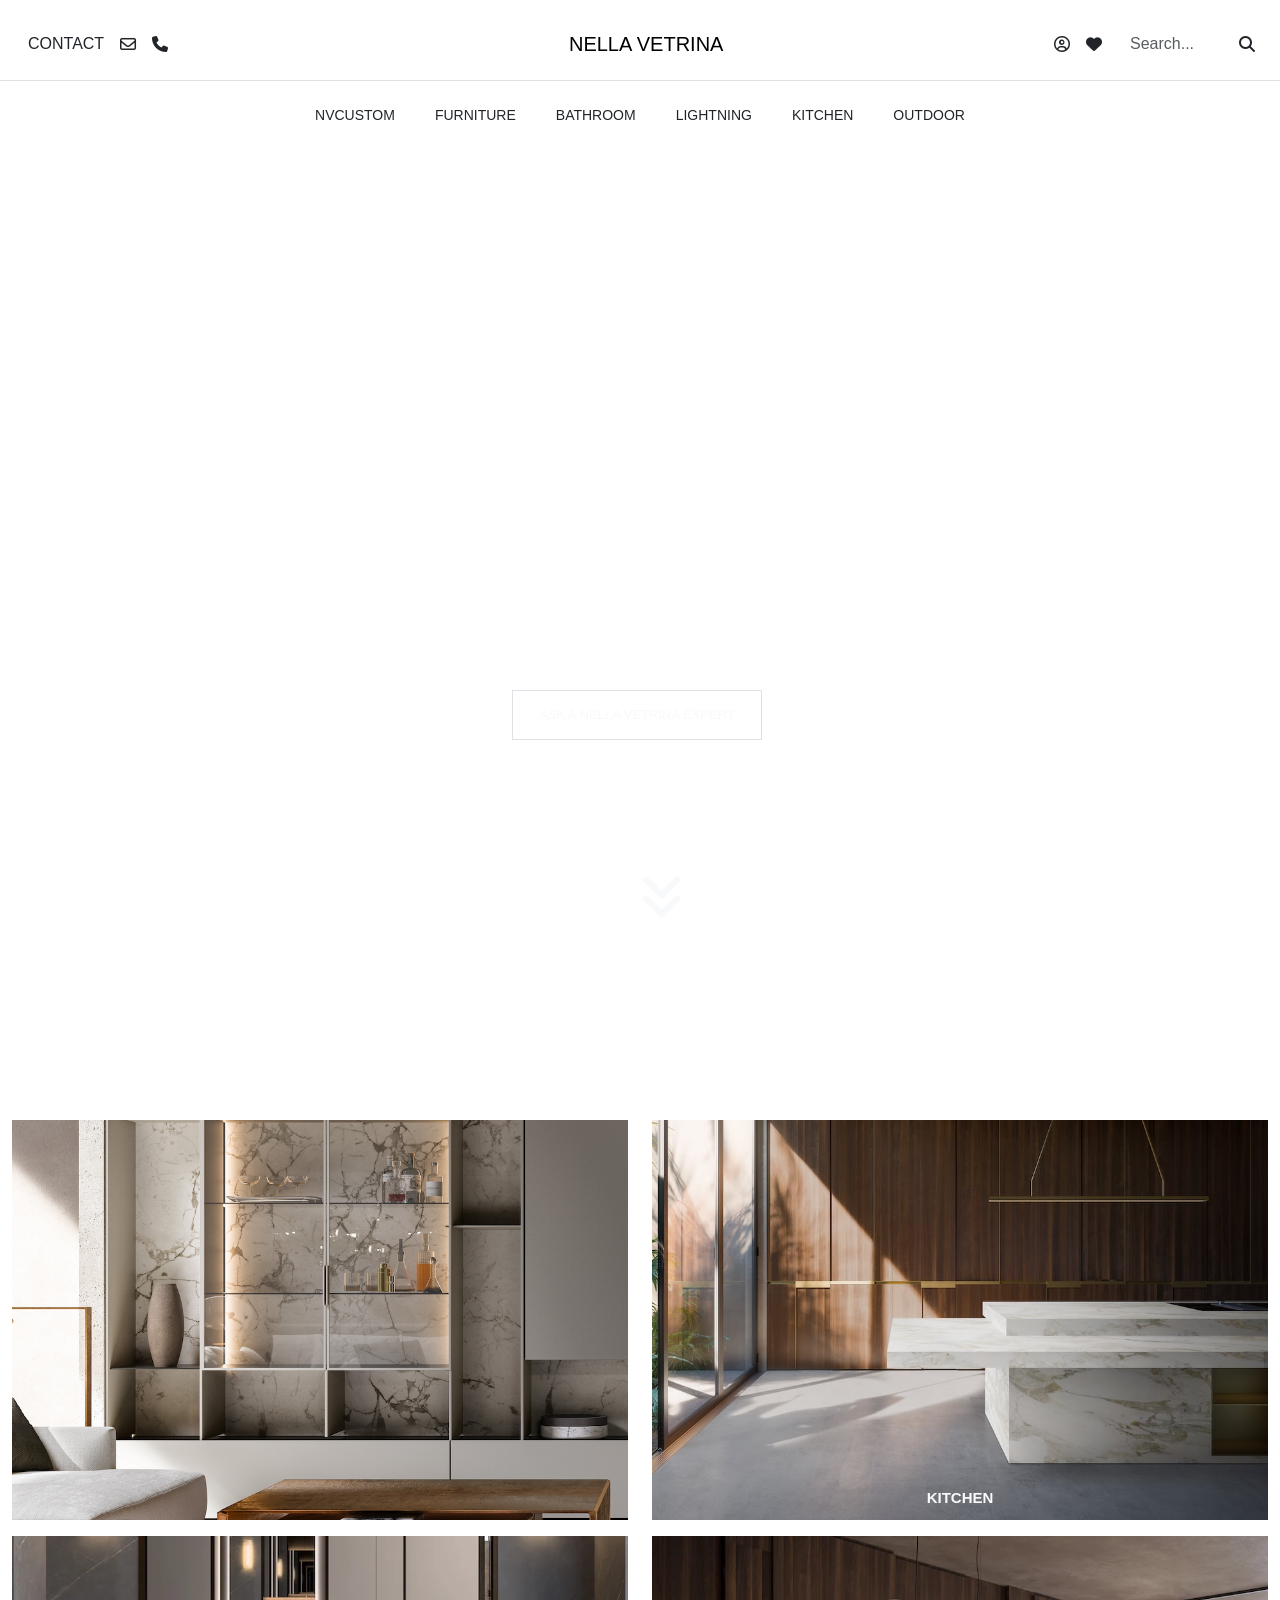
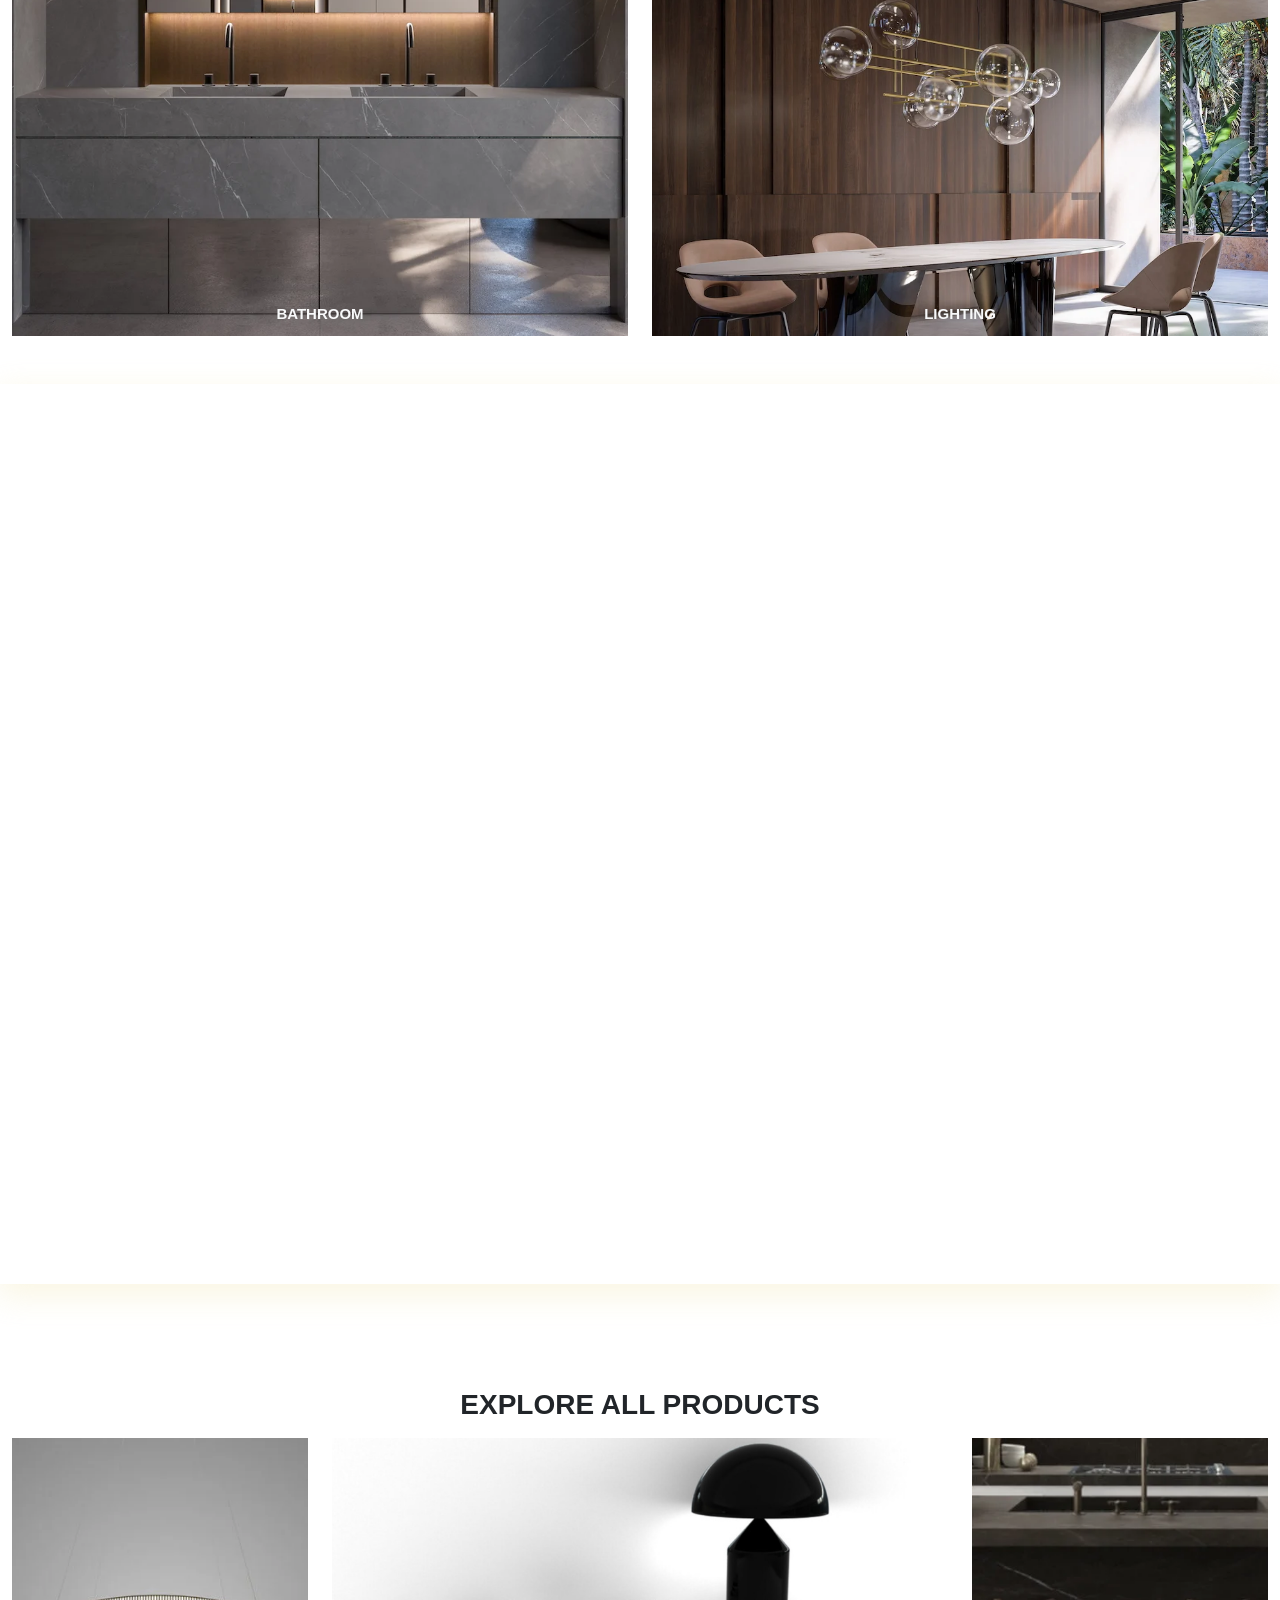
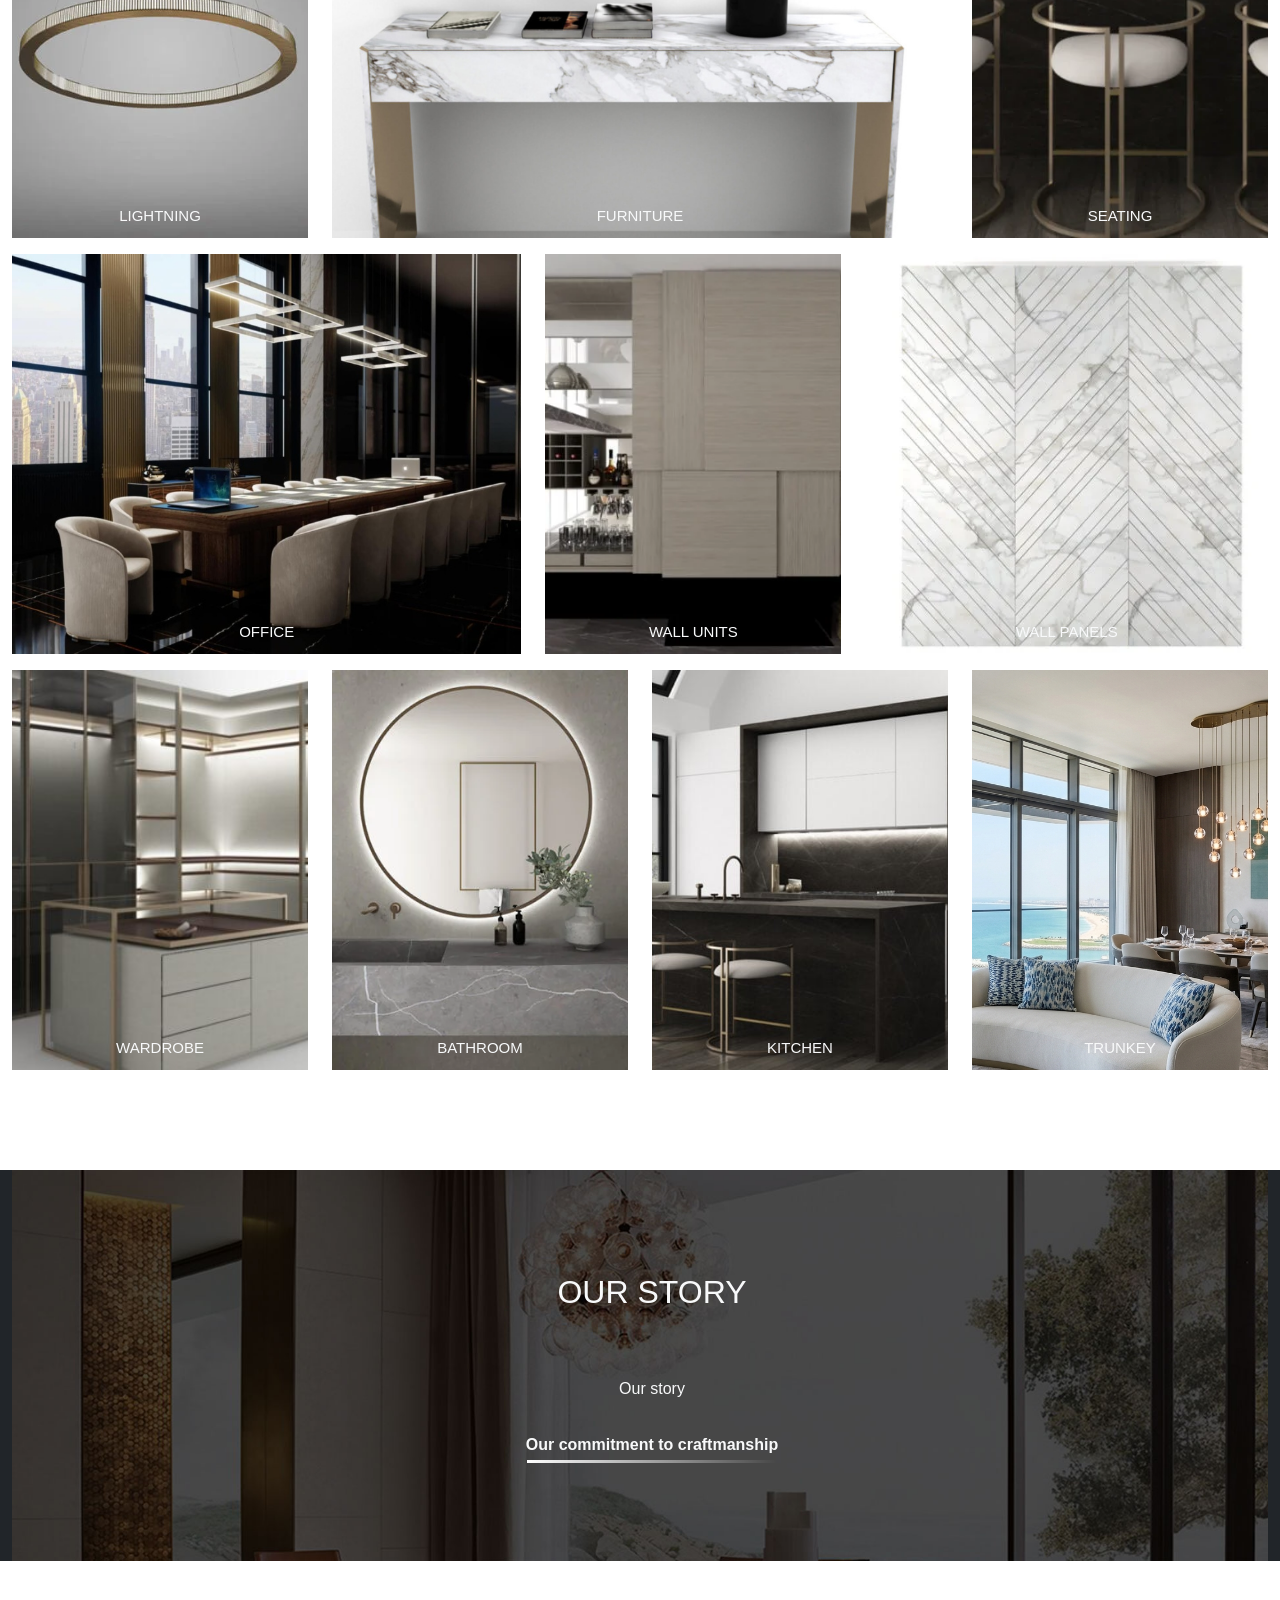
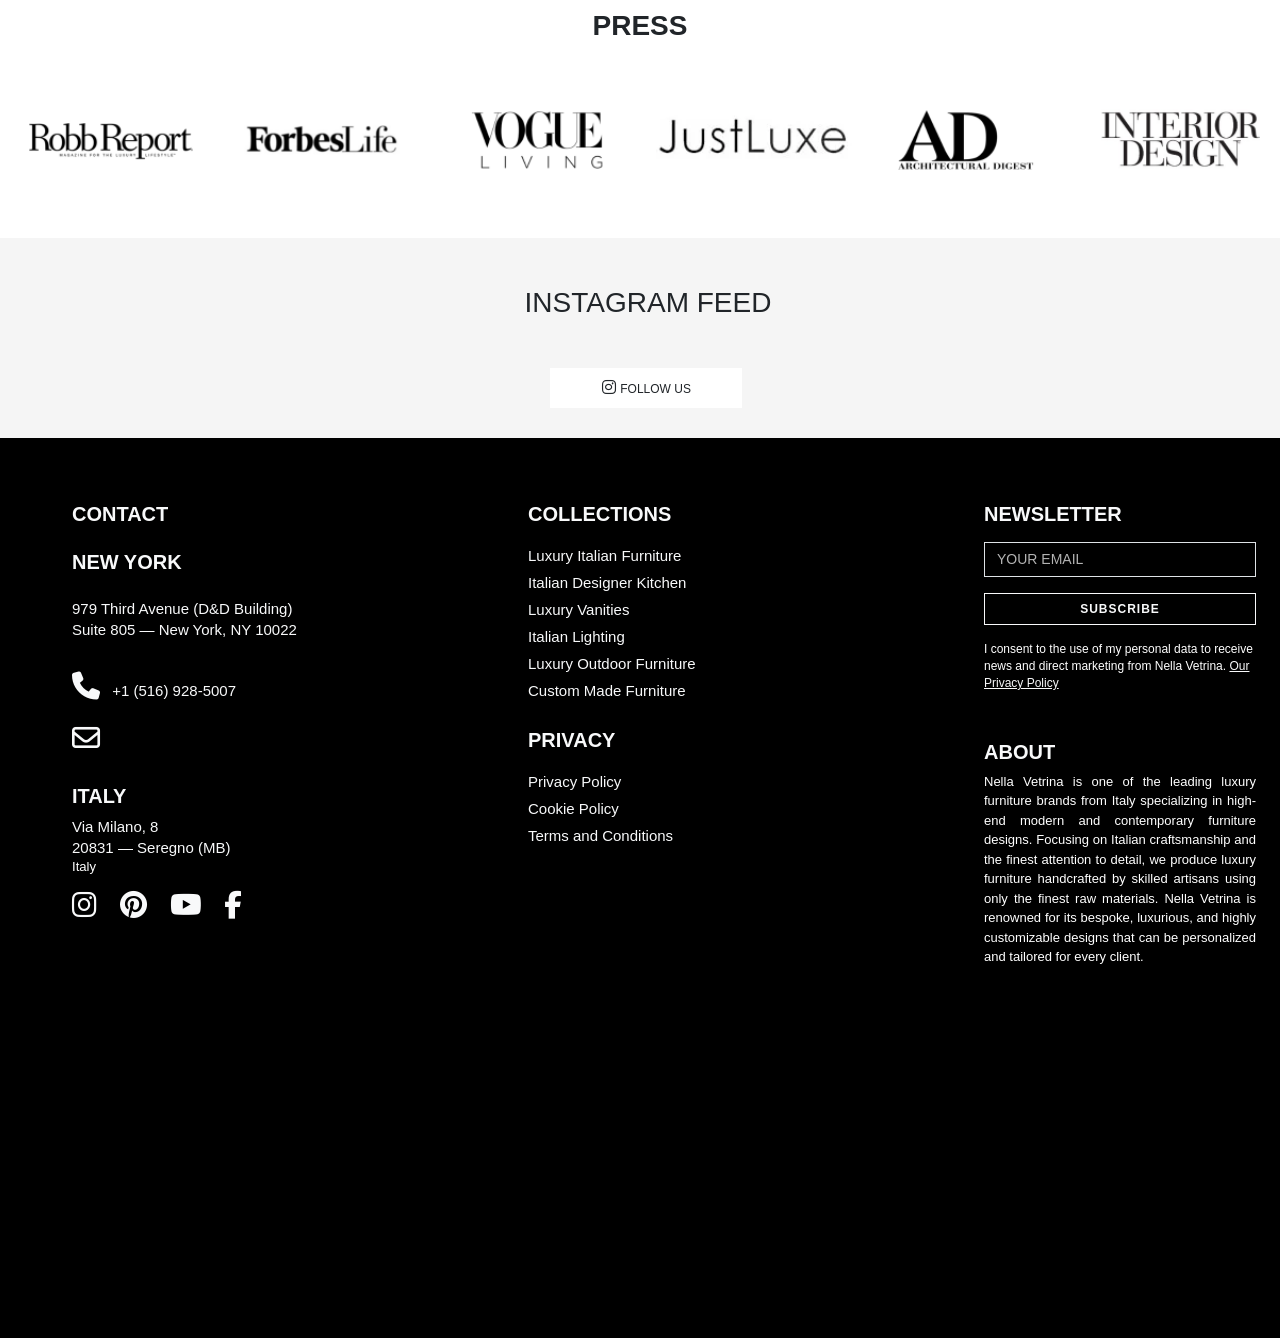
==== commit a6761a9d: "added folder to version tracking" ====
--- a/index.html
+++ b/index.html
@@ -1,860 +1,860 @@
-<html lang="en">
-<head>
-    <meta charset="UTF-8">
-    <meta name="viewport" content="width=device-width, initial-scale=1.0">
-    <title>Document</title>
-        <link rel="stylesheet" href="bootstrap.min.css">
-    <link rel="stylesheet" href="style.css">
-    <link rel="stylesheet" href="https://cdnjs.cloudflare.com/ajax/libs/font-awesome/6.7.2/css/all.min.css">
-   <link rel="stylesheet" href="https://cdnjs.cloudflare.com/ajax/libs/animate.css/4.1.1/animate.min.css">
-</head>
-<body>
-    
-
-   <nav class="navbar navbar-expand-lg flex-column position-relative " style="z-index: 10000;" >
-
- 
-  <div class="container-fluid border-bottom pb-3 pt-3 " >
-
-   
-    <button class="navbar-toggler" type="button" data-bs-toggle="collapse" data-bs-target="#nav">
-      <span class="navbar-toggler-icon"></span>
-    </button>
-
-
-   
-    <div class="d-flex align-items-center ms-3 gap-3 me-4">
-      <h6 class="mb-0">CONTACT</h6>
-      <i class="fa-regular fa-envelope"></i>
-      <i class="fa-solid fa-phone"></i>
-    </div>
-
-   
-    <a class="navbar-brand  " style="margin-left: 30%; " href="#">
-      NELLA VETRINA
-    </a>
-
-    
-
-    
-    <div class="d-flex align-items-center ms-auto gap-3">
-      <i class="fa-regular fa-circle-user"></i>
-      <i class="fa-solid fa-heart"></i>
-
-      <div class="input-group" style="width:150px;">
-        <input type="text" class="form-control" placeholder="Search..." style="border: none;">
-        <button class="btn">
-          <i class="fa-solid fa-magnifying-glass"></i>
-        </button>
-      </div>
-    </div>
-
-  </div>
-
-  
-  <div class="position-relative navbar-collapse justify-content-center w-100  mt-2 " id="nav">
-    <ul class="navbar-nav gap-4 py-2  " style="font-size: 14px;">
-      <li class="nav-item"><a class="nav-link text-dark " href="#">NVCUSTOM</a></li>
-
-      <li class="nav-item  mega-dropdown-item " style="position: static;"><a class="nav-link text-dark" href="#">FURNITURE
-      </a>
-       <!---->
-  <div class="mega-dropdown-menu position-absolute  w-100 bg-light text-dark p-4 shadow">
-  <div class="container-fluid">
-    
-    <div class="row">
-
-      <div class="col-md-2" style="border-right: 1px solid rgba(57, 55, 55, 0.15);">
-        <h5 class="fw-bold text-uppercase mb-2" style="font-size: 13px; letter-spacing: 0.5px;">Living Room</h5>
-        <small class="text-muted fw-bold d-block mb-1" style="font-size: 10px;">SEATING</small>
-        <ul class="list-unstyled mb-2" style="font-size: 13px;">
-          <li><a href="#" class="text-secondary text-decoration-none d-block py-1">Sofas & Sectionals</a></li>
-          <li><a href="#" class="text-secondary text-decoration-none d-block py-1">Sofas Chairs</a></li>
-          <li><a href="#" class="text-secondary text-decoration-none d-block py-1">Swivel Chairs</a></li>
-        </ul>
-      </div>
-
-      <div class="col-md-2" style="border-right: 1px solid rgba(57, 55, 55, 0.15);">
-        <h5 class="fw-bold text-uppercase mb-2" style="font-size: 13px; letter-spacing: 0.5px;">Dining Room</h5>
-        <small class="text-muted fw-bold d-block mb-1" style="font-size: 10px;">SEATING & TABLES</small>
-        <ul class="list-unstyled mb-2" style="font-size: 13px;">
-          <li><a href="#" class="text-secondary text-decoration-none d-block py-1">Dining Chairs</a></li>
-          <li><a href="#" class="text-secondary text-decoration-none d-block py-1">Dining Tables</a></li>
-          <li><a href="#" class="text-secondary text-decoration-none d-block py-1">Stools</a></li>
-        </ul>
-      </div>
-
-      <div class="col-md-2" style="border-right: 1px solid rgba(57, 55, 55, 0.15);">
-        <h5 class="fw-bold text-uppercase mb-2" style="font-size: 13px; letter-spacing: 0.5px;">Bedroom</h5>
-        <small class="text-muted fw-bold d-block mb-1" style="font-size: 10px;">BEDS & STORAGE</small>
-        <ul class="list-unstyled" style="font-size: 13px;">
-          <li><a href="#" class="text-secondary text-decoration-none d-block py-1">Beds & Storage Beds</a></li>
-          <li><a href="#" class="text-secondary text-decoration-none d-block py-1">Bedside Tables</a></li>
-        </ul>
-      </div>
-
-      <div class="col-md-2" style="border-right: 1px solid rgba(57, 55, 55, 0.15);">
-        <h5 class="fw-bold text-uppercase mb-2" style="font-size: 13px; letter-spacing: 0.5px;">Office</h5>
-        <small class="text-muted fw-bold d-block mb-1" style="font-size: 10px;">WORKSPACES</small>
-        <ul class="list-unstyled" style="font-size: 13px;">
-          <li><a href="#" class="text-secondary text-decoration-none d-block py-1">Office Desks & Chairs</a></li>
-          <li><a href="#" class="text-secondary text-decoration-none d-block py-1">TV / Media Units</a></li>
-        </ul>
-      </div>
-
-      <div class="col-md-2" style="border-right: 1px solid rgba(57, 55, 55, 0.15);">
-        <h5 class="fw-bold text-uppercase mb-2" style="font-size: 13px; letter-spacing: 0.5px;">Contract</h5>
-        <ul class="list-unstyled mb-3" style="font-size: 13px;">
-          <li><a href="#" class="text-secondary text-decoration-none d-block py-1">Hotel & Hospitality</a></li>
-          <li><a href="#" class="text-se
-            condary text-decoration-none d-block py-1">Restaurants</a></li>
-        </ul>
-        
-        <h5 class="fw-bold text-uppercase mb-1" style="font-size: 12px; letter-spacing: 0.5px;">Custom Projects</h5>
-        <ul class="list-unstyled" style="font-size: 13px;">
-          <li><a href="#" class="text-secondary text-decoration-none d-block py-1">Architectural Doors</a></li>
-        </ul>
-      </div>
-
-      <div class="col-md-2">
-        <h5 class="fw-bold text-uppercase mb-2" style="font-size: 13px; letter-spacing: 0.5px;">Materials</h5>
-        <ul class="list-unstyled" style="font-size: 13px;">
-          <li><a href="#" class="text-secondary text-decoration-none d-block py-1">Leather</a></li>
-          <li><a href="#" class="text-secondary text-decoration-none d-block py-1">Wood</a></li>
-          <li><a href="#" class="text-secondary text-decoration-none d-block py-1">Marble</a></li>
-        </ul>
-      </div>
-
-    </div> <div class="collapse" id="moreFurnitureLinks">
-      <div class="row pt-2 mt-2 border-top border-light">
-        
-        <div class="col-md-2" style="border-right: 1px solid rgba(57, 55, 55, 0.15);">
-          
-          <ul class="list-unstyled" style="font-size: 13px;">
-            <li><a href="#" class="text-secondary text-decoration-none d-block py-1">Lounge Chairs</a></li>
-            <li><a href="#" class="text-secondary text-decoration-none d-block py-1">Benches & Ottomans</a></li>
-            <li><a href="#" class="text-secondary text-decoration-none d-block py-1">Accent & End Tables</a></li>
-            <li><a href="#" class="text-secondary text-decoration-none d-block py-1">Consoles & Servers</a></li>
-            <li><a href="#" class="text-secondary text-decoration-none d-block py-1">Bar Cabinets</a></li>
-            <li><a href="#" class="text-secondary text-decoration-none d-block py-1">TV / Media & Wall Units</a></li>
-            <li><a href="#" class="text-secondary text-decoration-none d-block py-1">Mirrors</a></li>
-          </ul>
-        </div>
-
-        <div class="col-md-2" style="border-right: 1px solid rgba(57, 55, 55, 0.15);">
-          
-          <ul class="list-unstyled" style="font-size: 13px;">
-            <li><a href="#" class="text-secondary text-decoration-none d-block py-1">Banquettes & Benches</a></li>
-            <li><a href="#" class="text-secondary text-decoration-none d-block py-1">Extension Dining Tables</a></li>
-            <li><a href="#" class="text-secondary text-decoration-none d-block py-1">Credenzas & Sideboards</a></li>
-            <li><a href="#" class="text-secondary text-decoration-none d-block py-1">Bar Cabinets & Cabinets</a></li>
-          </ul>
-        </div>
-
-        <div class="col-md-2" style="border-right: 1px solid rgba(57, 55, 55, 0.15);">
-          
-          <ul class="list-unstyled" style="font-size: 13px;">
-            <li><a href="#" class="text-secondary text-decoration-none d-block py-1">Dressers, Chests & Armoires</a></li>
-            <li><a href="#" class="text-secondary text-decoration-none d-block py-1">Makeup & Vanity Tables</a></li>
-            <li><a href="#" class="text-secondary text-decoration-none d-block py-1">Benches & Ottomans</a></li>
-            <li><a href="#" class="text-secondary text-decoration-none d-block py-1">Wardrobes & Closets</a></li>
-            <li><a href="#" class="text-secondary text-decoration-none d-block py-1">Mirrors & Screens</a></li>
-          </ul>
-        </div>
-
-        
-
-        <div class="col-md-2" style="border-right: 1px solid rgba(57, 55, 55, 0.15);">
-          
-          <ul class="list-unstyled" style="font-size: 13px;">
-            <li><a href="#" class="text-secondary text-decoration-none d-block py-1">Multi-family Dev.</a></li>
-            <li><a href="#" class="text-secondary text-decoration-none d-block py-1">Custom Wall Panelling</a></li>
-            <li><a href="#" class="text-secondary text-decoration-none d-block py-1">Custom Home Theaters</a></li>
-            <li><a href="#" class="text-secondary text-decoration-none d-block py-1">Custom Games Rooms</a></li>
-          </ul>
-        </div>
-
-        <div class="col-md-2">
-         
-          <ul class="list-unstyled" style="font-size: 13px;">
-            <li><a href="#" class="text-secondary text-decoration-none d-block py-1">Metal Furniture</a></li>
-            <li><a href="#" class="text-secondary text-decoration-none d-block py-1">Glass</a></li>
-            <li><a href="#" class="text-secondary text-decoration-none d-block py-1">Mirrored</a></li>
-          </ul>
-        </div>
-
-      </div>
-    </div> <div class="row mt-3 pt-3 border-top align-items-center" style="border-color: rgba(0,0,0,0.08) !important;">
-      
-      <div class="col-md-4">
-        <button class="btn btn-sm btn-outline-dark rounded-0 fw-bold px-3" 
-                type="button" 
-                data-bs-toggle="collapse" 
-                data-bs-target="#moreFurnitureLinks" 
-                aria-expanded="false" 
-                aria-controls="moreFurnitureLinks"
-                style="font-size: 11px; letter-spacing: 0.5px;">
-          SHOW MORE
-        </button>
-      </div>
-
-      <div class="col-md-8 text-md-end" style="font-size: 13px;">
-        <span class="me-3">
-          <strong class="text-dark">FAVOURITES</strong> 
-          
-        </span>
-        <span>
-          <strong class="text-dark">CUSTOM PROJECTS</strong> 
-          
-        </span>
-      </div>
-
-    </div>
-        </li>
-
-      <li class="nav-item  mega-dropdown-item" style="position: static;"><a class="nav-link text-dark" href="#">BATHROOM</a>
-     <div class="mega-dropdown-menu position-absolute start-0 w-100 bg-light text-dark p-4 shadow">
-  <div class="container-fluid">
-    
-    <div class="row">
-
-      <div class="col-md-2-4" style="border-right: 2px solid rgba(57, 55, 55, 0.678); flex: 0 0 20%; max-width: 20%;">
-        <h5 class="fw-bold text-uppercase mb-2" style="font-size: 13px; letter-spacing: 0.5px;">Vanities</h5>
-        <ul class="list-unstyled mb-0" style="font-size: 13px;">
-          <li><a href="#" class="text-secondary text-decoration-none d-block py-1">Cabinets</a></li>
-          <li><a href="#" class="text-secondary text-decoration-none d-block py-1">Marble Vanities</a></li>
-          <li><a href="#" class="text-secondary text-decoration-none d-block py-1">Stone Vanities</a></li>
-        </ul>
-      </div>
-
-      <div class="col-md-2-4" style="border-right: 2px solid rgba(57, 55, 55, 0.678); flex: 0 0 20%; max-width: 20%; padding-left: 15px;">
-        <h5 class="fw-bold text-uppercase mb-2" style="font-size: 13px; letter-spacing: 0.5px;">Tubs</h5>
-        <ul class="list-unstyled mb-0" style="font-size: 13px;">
-          <li><a href="#" class="text-secondary text-decoration-none d-block py-1">Stone Tubs</a></li>
-          <li><a href="#" class="text-secondary text-decoration-none d-block py-1">Marble Tubs</a></li>
-        </ul>
-      </div>
-
-      <div class="col-md-2-4" style="border-right: 2px solid rgba(57, 55, 55, 0.678); flex: 0 0 20%; max-width: 20%; padding-left: 15px;">
-        <h5 class="fw-bold text-uppercase mb-2" style="font-size: 13px; letter-spacing: 0.5px;">Sinks</h5>
-        <ul class="list-unstyled mb-0" style="font-size: 13px;">
-          <li><a href="#" class="text-secondary text-decoration-none d-block py-1">Sit On Sinks</a></li>
-          <li><a href="#" class="text-secondary text-decoration-none d-block py-1">Pedestal Basins</a></li>
-          <li><a href="#" class="text-secondary text-decoration-none d-block py-1">Marble Sinks</a></li>
-        </ul>
-      </div>
-
-      <div class="col-md-2-4" style="border-right: 2px solid rgba(57, 55, 55, 0.678); flex: 0 0 20%; max-width: 20%; padding-left: 15px;">
-        <h5 class="fw-bold text-uppercase mb-2" style="font-size: 13px; letter-spacing: 0.5px;">Tiles</h5>
-        <ul class="list-unstyled mb-0" style="font-size: 13px;">
-          <li><a href="#" class="text-secondary text-decoration-none d-block py-1">Marble Tiles</a></li>
-          <li><a href="#" class="text-secondary text-decoration-none d-block py-1">Italian Ceramic Tiles</a></li>
-        </ul>
-      </div>
-
-      <div class="col-md-2-4" style="flex: 0 0 20%; max-width: 20%; padding-left: 15px;">
-        <h5 class="fw-bold text-uppercase mb-2" style="font-size: 13px; letter-spacing: 0.5px;">Materials</h5>
-        <ul class="list-unstyled mb-0" style="font-size: 13px;">
-          <li><a href="#" class="text-secondary text-decoration-none d-block py-1">Wood</a></li>
-          <li><a href="#" class="text-secondary text-decoration-none d-block py-1">Glass</a></li>
-          <li><a href="#" class="text-secondary text-decoration-none d-block py-1">Marble</a></li>
-        </ul>
-      </div>
-
-    </div> <div class="collapse" id="moreBathLinks">
-      <div class="row pt-2 mt-2 border-top border-light">
-        
-        <div class="col-md-2-4" style="border-right: 2px solid rgba(57, 55, 55, 0.678); flex: 0 0 20%; max-width: 20%;">
-          <ul class="list-unstyled mb-0" style="font-size: 13px;">
-            <li><a href="#" class="text-secondary text-decoration-none d-block py-1">Modern Vanities</a></li>
-            <li><a href="#" class="text-secondary text-decoration-none d-block py-1">Contemporary Vanities</a></li>
-            <li><a href="#" class="text-secondary text-decoration-none d-block py-1">Classic Vanities</a></li>
-            <li><a href="#" class="text-secondary text-decoration-none d-block py-1">Luxury Vanities</a></li>
-            <li><a href="#" class="text-secondary text-decoration-none d-block py-1">Custom Vanities</a></li>
-            <li><a href="#" class="text-secondary text-decoration-none d-block py-1">Bathroom Mirrors</a></li>
-          </ul>
-        </div>
-
-        <div class="col-md-2-4" style="border-right: 2px solid rgba(57, 55, 55, 0.678); flex: 0 0 20%; max-width: 20%; padding-left: 15px;">
-          <ul class="list-unstyled mb-3" style="font-size: 13px;">
-            <li><a href="#" class="text-secondary text-decoration-none d-block py-1">Corian & Resin Tubs</a></li>
-            <li><a href="#" class="text-secondary text-decoration-none d-block py-1">Custom Tubs</a></li>
-          </ul>
-          <h5 class="fw-bold text-uppercase mb-1" style="font-size: 12px; letter-spacing: 0.5px;">Steam Rooms / Saunas</h5>
-          <ul class="list-unstyled mb-0" style="font-size: 13px;">
-            <li><a href="#" class="text-secondary text-decoration-none d-block py-1">Generators</a></li>
-            <li><a href="#" class="text-secondary text-decoration-none d-block py-1">Custom Steam Rooms</a></li>
-            <li><a href="#" class="text-secondary text-decoration-none d-block py-1">Custom Saunas</a></li>
-          </ul>
-        </div>
-
-        <div class="col-md-2-4" style="border-right: 2px solid rgba(57, 55, 55, 0.678); flex: 0 0 20%; max-width: 20%; padding-left: 15px;">
-          <ul class="list-unstyled mb-0" style="font-size: 13px;">
-            <li><a href="#" class="text-secondary text-decoration-none d-block py-1">Integrated Sinks</a></li>
-            <li><a href="#" class="text-secondary text-decoration-none d-block py-1">Custom Sinks & Basins</a></li>
-          </ul>
-        </div>
-
-        <div class="col-md-2-4" style="border-right: 2px solid rgba(57, 55, 55, 0.678); flex: 0 0 20%; max-width: 20%; padding-left: 15px;">
-          <ul class="list-unstyled mb-3" style="font-size: 13px;">
-            <li><a href="#" class="text-secondary text-decoration-none d-block py-1">Murano Glass Tiles</a></li>
-            <li><a href="#" class="text-secondary text-decoration-none d-block py-1">Custom Tiles</a></li>
-          </ul>
-          <h5 class="fw-bold text-uppercase mb-1" style="font-size: 12px; letter-spacing: 0.5px;">Contract</h5>
-          <ul class="list-unstyled mb-0" style="font-size: 13px;">
-            <li><a href="#" class="text-secondary text-decoration-none d-block py-1">Multi-Family Developments</a></li>
-          </ul>
-        </div>
-
-        <div class="col-md-2-4" style="flex: 0 0 20%; max-width: 20%; padding-left: 15px;">
-          <ul class="list-unstyled mb-0" style="font-size: 13px;">
-            <li><a href="#" class="text-secondary text-decoration-none d-block py-1">Corian & Resin</a></li>
-          </ul>
-        </div>
-
-      </div>
-    </div> <div class="row mt-3 pt-3 border-top align-items-center" style="border-color: rgba(0,0,0,0.08) !important;">
-      
-      <div class="col-md-4">
-        <button class="btn btn-sm btn-outline-dark rounded-0 fw-bold px-3" 
-                type="button" 
-                data-bs-toggle="collapse" 
-                data-bs-target="#moreBathLinks" 
-                aria-expanded="false" 
-                aria-controls="moreBathLinks"
-                style="font-size: 11px; letter-spacing: 0.5px;">
-          SHOW ALL 
-        </button>
-      </div>
-
-      <div class="col-md-8 text-md-end" style="font-size: 13px;">
-        <span class="me-3">
-          <strong class="text-dark">FAVOURITES</strong> 
-         
-        </span>
-        <span>
-          <strong class="text-dark">CUSTOM PROJECTS</strong> 
-          
-        </span>
-      </div>
-
-    </div> </div>
-</div>
-        </li>
-    
-     
-
-
-      
-   
-      
-      <li class="nav-item  mega-dropdown-item" style="position: static;"><a class="nav-link text-dark " href="">LIGHTNING</a>
-      <div class="mega-dropdown-menu position-absolute start-0 w-100 bg-light text-dark p-4 shadow">
-  <div class="container-fluid">
-    
-    <div class="row">
-
-      <div class="col-md-3" style="border-right: 2px solid rgba(57, 55, 55, 0.678);">
-        <h5 class="fw-bold text-uppercase mb-2" style="font-size: 13px; letter-spacing: 0.5px;">Lighting</h5>
-        <ul class="list-unstyled mb-0" style="font-size: 13px;">
-          <li><a href="#" class="text-secondary text-decoration-none d-block py-1">Chandeliers</a></li>
-          <li><a href="#" class="text-secondary text-decoration-none d-block py-1">Ceiling Lights</a></li>
-          <li><a href="#" class="text-secondary text-decoration-none d-block py-1">Wall Lights</a></li>
-        </ul>
-      </div>
-
-      <div class="col-md-3" style="border-right: 2px solid rgba(57, 55, 55, 0.678); padding-left: 15px;">
-        <h5 class="fw-bold text-uppercase mb-2" style="font-size: 13px; letter-spacing: 0.5px;">Custom Lighting</h5>
-        <ul class="list-unstyled mb-0" style="font-size: 13px;">
-          <li><a href="#" class="text-secondary text-decoration-none d-block py-1">Crystal Lighting</a></li>
-          <li><a href="#" class="text-secondary text-decoration-none d-block py-1">Metal Lighting</a></li>
-          <li><a href="#" class="text-secondary text-decoration-none d-block py-1">Murano Glass Lighting</a></li>
-        </ul>
-      </div>
-
-      <div class="col-md-3" style="border-right: 2px solid rgba(57, 55, 55, 0.678); padding-left: 15px;">
-        <h5 class="fw-bold text-uppercase mb-2" style="font-size: 13px; letter-spacing: 0.5px;">Contract & Hospitality</h5>
-        <ul class="list-unstyled mb-0" style="font-size: 13px;">
-          <li><a href="#" class="text-secondary text-decoration-none d-block py-1">Custom Hotel & Hospitality Italian Lighting</a></li>
-        </ul>
-      </div>
-
-      <div class="col-md-3" style="padding-left: 15px;">
-        <h5 class="fw-bold text-uppercase mb-2" style="font-size: 13px; letter-spacing: 0.5px;">Lighting Materials</h5>
-        <ul class="list-unstyled mb-0" style="font-size: 13px;">
-          <li><a href="#" class="text-secondary text-decoration-none d-block py-1">Murano Glass Lighting</a></li>
-          <li><a href="#" class="text-secondary text-decoration-none d-block py-1">Glass Lighting</a></li>
-          <li><a href="#" class="text-secondary text-decoration-none d-block py-1">Alabaster Lighting</a></li>
-        </ul>
-      </div>
-
-    </div> <div class="collapse" id="moreLightingLinks">
-      <div class="row pt-2 mt-2 border-top border-light">
-        
-        <div class="col-md-3" style="border-right: 2px solid rgba(57, 55, 55, 0.678);">
-          <ul class="list-unstyled mb-0" style="font-size: 13px;">
-            <li><a href="#" class="text-secondary text-decoration-none d-block py-1">Table Lamps</a></li>
-            <li><a href="#" class="text-secondary text-decoration-none d-block py-1">Floor Lamps</a></li>
-          </ul>
-        </div>
-
-        <div class="col-md-3" style="border-right: 2px solid rgba(57, 55, 55, 0.678); padding-left: 15px;">
-          <ul class="list-unstyled mb-0" style="font-size: 13px;">
-            <li><a href="#" class="text-secondary text-decoration-none d-block py-1">Glass Lighting</a></li>
-          </ul>
-        </div>
-
-        <div class="col-md-3" style="border-right: 2px solid rgba(57, 55, 55, 0.678); padding-left: 15px;">
-          <ul class="list-unstyled mb-0" style="font-size: 13px;">
-            <li><a href="#" class="text-secondary text-decoration-none d-block py-1">Restaurant Lighting</a></li>
-          </ul>
-        </div>
-
-        <div class="col-md-3" style="padding-left: 15px;">
-          <ul class="list-unstyled mb-0" style="font-size: 13px;">
-            <li><a href="#" class="text-secondary text-decoration-none d-block py-1">Metal Lighting</a></li>
-            <li><a href="#" class="text-secondary text-decoration-none d-block py-1">Crystal Lighting</a></li>
-          </ul>
-        </div>
-
-      </div>
-    </div> <div class="row mt-3 pt-3 border-top align-items-center" style="border-color: rgba(0,0,0,0.08) !important;">
-      
-      <div class="col-md-4">
-        <button class="btn btn-sm btn-outline-dark rounded-0 fw-bold px-3" 
-                type="button" 
-                data-bs-toggle="collapse" 
-                data-bs-target="#moreLightingLinks" 
-                aria-expanded="false" 
-                aria-controls="moreLightingLinks"
-                style="font-size: 11px; letter-spacing: 0.5px;">
-          SHOW ALL
-        </button>
-      </div>
-
-      <div class="col-md-8 text-md-end" style="font-size: 13px;">
-        <span class="me-3">
-          <strong class="text-dark">FAVOURITES</strong>
-        </span>
-        <span>
-          <strong class="text-dark">CUSTOM PROJECTS</strong>
-        </span>
-      </div>
-
-    </div> </div>
-</div>
-        </li>
-
-     <li class="nav-item  "><a class="nav-link text-dark" href="#">KITCHEN</a></li>
-      
-      <li class="nav-item  mega-dropdown-item" style="position: static;"><a class="nav-link text-dark " href="">OUTDOOR</a>
-<div class="mega-dropdown-menu position-absolute start-0 w-100 bg-light text-dark p-4 shadow">
-  <div class="container-fluid">
-    <div class="row">
-
-      <div class="col-md-6" style="border-right: 2px solid rgba(57, 55, 55, 0.678);">
-        <h5 class="fw-bold text-uppercase mb-3" style="font-size: 13px; letter-spacing: 0.5px;">Outdoor Furniture</h5>
-        <ul class="list-unstyled mb-0" style="font-size: 13px;">
-          <li><a href="#" class="text-secondary text-decoration-none d-block py-1">Outdoor Sofa Chairs</a></li>
-          <li><a href="#" class="text-secondary text-decoration-none d-block py-1">Outdoor Sofas & Sectionals</a></li>
-          <li><a href="#" class="text-secondary text-decoration-none d-block py-1">Outdoor Chaise Lounges</a></li>
-          <li><a href="#" class="text-secondary text-decoration-none d-block py-1">Outdoor Dining Tables</a></li>
-          <li><a href="#" class="text-secondary text-decoration-none d-block py-1">Outdoor Dining Chairs</a></li>
-          <li><a href="#" class="text-secondary text-decoration-none d-block py-1">Outdoor Benches & Ottomans</a></li>
-        </ul>
-      </div>
-
-      <div class="col-md-6" style="padding-left: 30px;">
-        <h5 class="fw-bold text-uppercase mb-3" style="font-size: 13px; letter-spacing: 0.5px;">Outdoor Lighting</h5>
-        <ul class="list-unstyled mb-0" style="font-size: 13px;">
-          <li><a href="#" class="text-secondary text-decoration-none d-block py-1">Outdoor Wall Lights</a></li>
-          <li><a href="#" class="text-secondary text-decoration-none d-block py-1">Outdoor Table Lamps</a></li>
-          <li><a href="#" class="text-secondary text-decoration-none d-block py-1">Outdoor Floor Lamps</a></li>
-        </ul>
-      </div>
-
-    </div>
-  </div>
-</div>
-        </li>
-    </ul>
-  </div>
-
-</nav>
-
-
-<!--images-->
-<div class="w-100 h-100 slider-container " style="overflow: hidden; position: relative;z-index: 0; ">
-    <!-- Combined into a single class attribute and added text-light -->
-
-    <button class=" button border position-absolute bg-transparent text-light  " type="button" style=" width: 250px; height: 50px; z-index: 2; font-size: 13PX; left: 40%; top: 60%; "> <SPan> ASK A NELLA VETRINA EXPERT</SPan></button>
-    <a href="#cat1"><i class="fa-solid fa-angles-down fa-bounce text-light" style="left: 50%; top: 80%; position: absolute; z-index: 1; font-size: 50px; "></i></a>
-<div class="imgs img1 w-100 h-100 ">
- 
-    <div>
-    <h1 class="text-light  " style="font-size: 70px; margin-left: 50px; padding-top: 100px;">NELLA VETRINA</h1>
-    
-<p class="text-light " style=" margin-left: 50px; ">SHOWCASING THE BEST IN LUXURY ITALIAN FURNITURE, KITCHEN, BATHROOM AND LIGHTING DESIGN</p>
- </div>
-</div>
-
-
-<div class="imgs img2  w-100 h-100 ">
- <div class="d-flex flex-column justify-content-start align-items-start" >
-    <h1 class="text-light " style="font-size: 70px; margin-left: 50px; padding-top: 100px;">NELLA VETRINA</h1>
-    <p class="text-light " style=" margin-left: 50px; ">SHOWCASING THE BEST IN LUXURY ITALIAN FURNITURE, KITCHEN, BATHROOM AND LIGHTING DESIGN</p>
- </div>
-</div>
-
-<div class=" imgs img3 w-100 h-100 ">
- <div class="d-flex flex-column justify-content-start align-items-start ">
-    <h1 class="text-light " style="font-size: 70px; margin-left: 50px; padding-top: 100px;">NELLA VETRINA</h1>
-
-    <p class="text-light " style=" margin-left: 50px; ">SHOWCASING THE BEST IN LUXURY ITALIAN FURNITURE, KITCHEN, BATHROOM AND LIGHTING DESIGN</p>
- </div>
-</div>
-
-
-<div class="imgs img4  w-100 h-100 ">
-  <div class="d-flex flex-column justify-content-start align-items-start" >
-    <h1 class="text-light   " style="font-size: 70px; margin-left: 50px; padding-top: 100px;">NELLA VETRINA</h1>
-   <p class="text-light " style=" margin-left: 50px; ">SHOWCASING THE BEST IN LUXURY ITALIAN FURNITURE, KITCHEN, BATHROOM AND LIGHTING DESIGN</p>
-   </div>
-</div>
-
-</div>
-
-
-<div class="w-100 h-auto " style="margin-top: 70px;">
-
-
-<!--container grid below-->
-<div class="container-fluid " id="#cat1">
-
-<div class="row mb-3">
-
-<div class="col-md-6 position-relative overflow-hidden">
-    <img class=" equal-width-img" src="cat2img/furniture-home3.jpeg" alt="" >
- 
-</div>
-
-<div class="col-md-6 position-relative overflow-hidden">
-    <img  class="equal-width-img"src="cat2img/kitchen-home.jpeg" alt="" >
-    <div class="position-absolute w-100" style="bottom: 5px; left: 0;" ><h6 class="text-light text-center " style="font-size: 15px; font-weight: BOLD;">KITCHEN</h6></div> 
-</div>
-
-
-
-</div>
-
-
-<div class="row mb-3">
-
-<div class="col-md-6 position-relative overflow-hidden">
-    <img class=" equal-width-img" src="cat2img/bathroom-home.jpeg" alt="" >
- <div class="position-absolute w-100" style="bottom: 5px; left: 0;"><h6 class=" text-light text-center " style="font-size: 15px; font-weight: BOLD;">BATHROOM</h6></div> 
-</div>
-
-<div class="col-md-6 position-relative overflow-hidden">
-    <img  class="equal-width-img" src="cat2img/lighting-home.jpeg" alt="" >
-    <div class="position-absolute w-100" style="bottom: 5px; left: 0;"  ><h6 class="text-light text-center " style="font-size: 15px; font-weight: BOLD;">LIGHTING</h6></div> 
-</div>
-
-
-
-</div>
-
-
-
-
-</div>
-
-</div>
-
-
-<!--video-->
-
-<div class="position-relative  w-100 h-100 mt-5 " >
-        <iframe 
-          src="https://player.vimeo.com/video/854297973?autoplay=1&muted=1&loop=1&autopause=0&controls=0&background=1&dnt=1&pip=0&keyboard=0&title=0&byline=0&portrait=0&badge=0&color=000000" 
-          class="w-100 h-100 "
-          allow="autoplay; fullscreen" 
-          style="border: none; object-fit: cover; box-shadow: 0px 10px 30px 2px rgba(244, 236, 194, 0.45);">
-        </iframe>
-    </div>
-    
-
-
-<br>
-<br>
-
-<!--lets make the products catalog through container grid-->
-<div class="w-100 h-auto mt-5 ">
-<div><h3 class="text-center fw-bold pt-2 pb-2" >EXPLORE ALL PRODUCTS</h3></div>
-
-<!--container grid below-->
-<div class="container-fluid">
-<div class="row mb-3 ">
-
-<div class="col-md-3 position-relative overflow-hidden">
-    <img class=" equal-width-img animate" src="catgsimg/col1.jpg" alt="" >
- <div class="position-absolute w-100" style="bottom: 5px; left: 0;"><h6 class=" text-light text-center " style="font-size: 15px;">LIGHTNING</h6></div> 
-</div>
-
-<div class="col-md-6 position-relative overflow-hidden">
-    <img  class="equal-width-img animate"src="catgsimg/col2.jpg" alt="" >
-    <div class="position-absolute w-100" style="bottom: 5px; left: 0;" ><h6 class="text-light text-center " style="font-size: 15px;">FURNITURE</h6></div> 
-</div>
-
-<div class="col-md-3 position-relative  overflow-hidden" >
-    <img class="equal-width-img animate" src="catgsimg/col3.jpg" alt="" >
-    <div class="position-absolute w-100" style="bottom: 5px; left: 0;"><h6 class=" text-light text-center " style="font-size: 15px;">SEATING</h6></div> 
-</div>
-
-</div>
-
-<div class="row mb-3">
-
-<div class="col-md-5 position-relative  overflow-hidden">
-    <img class=" equal-width-img animate" src="catgsimg/col4.jpg" alt="" >
- <div class="position-absolute w-100" style="bottom: 5px; left: 0;"><h6 class=" text-light text-center " style="font-size: 15px;">OFFICE</h6></div> 
-</div>
-
-<div class="col-md-3 position-relative  overflow-hidden">
-    <img  class="equal-width-img animate"src="catgsimg/col5.jpg" alt="" >
-    <div class="position-absolute w-100" style="bottom: 5px; left: 0;" ><h6 class="text-light text-center " style="font-size: 15px;">WALL UNITS</h6></div> 
-</div>
-
-<div class="col-md-4 position-relative  overflow-hidden" >
-    <img class="equal-width-img animate" src="catgsimg/col6.jpg" alt="" >
-    <div class="position-absolute w-100" style="bottom: 5px; left: 0;"><h6 class=" text-light text-center " style="font-size: 15px;">WALL PANELS</h6></div> 
-</div>
-
-</div>
-
-<div class="row mb-3">
-
-<div class="col-md-3 position-relative  overflow-hidden">
-    <img class=" equal-width-img animate" src="catgsimg/col7.jpg" alt="" >
- <div class="position-absolute w-100" style="bottom: 5px; left: 0;"><h6 class=" text-light text-center " style="font-size: 15px;">WARDROBE</h6></div> 
-</div>
-
-<div class="col-md-3 position-relative  overflow-hidden">
-    <img  class="equal-width-img animate"src="catgsimg/col8.jpg" alt="" >
-    <div class="position-absolute w-100" style="bottom: 5px; left: 0;" ><h6 class="text-light text-center " style="font-size: 15px;">BATHROOM</h6></div> 
-</div>
-
-<div class="col-md-3 position-relative  overflow-hidden" >
-    <img class="equal-width-img animate" src="catgsimg/col9.jpg" alt="" >
-    <div class="position-absolute w-100" style="bottom: 5px; left: 0;"><h6 class=" text-light text-center " style="font-size: 15px;">KITCHEN</h6></div> 
-</div>
-
-<div class="col-md-3 position-relative  overflow-hidden" >
-    <img class="equal-width-img animate" src="catgsimg/collast.png" alt="" >
-    <div class="position-absolute w-100" style="bottom: 5px; left: 0;"><h6 class=" text-light text-center " style="font-size: 15px;">TRUNKEY</h6></div> 
-</div>
-
-</div>
-
-</div>
-
-</div>
-    
-
-<div class="container-fluid overflow-hidden w-100 h-auto position-relative bg-dark " style="margin-top: 100px;">
-<img src="story_background.jpg" alt="" style="z-index: 1; " class="w-100">
-<div class="position-absolute w-100 h-100 text-center  text-light d-flex flex-column justify-content-center align-items-center gap-3" style=" z-index: 2; top: 0;">
-<h2 style="margin-bottom: 50px;">OUR STORY</h3>
-<p>Our story</p>
-
-<a href="" class=" text-decoration-none fw-bold text-light">Our commitment to craftmanship</a>
-<div class=" horzfade"></div>
-</div>
-</div>
-
-
-
-<!--container grid below-->
-<div class="container-fluid mt-5 mb-5 ">
- <div><h3 class="text-center fw-bold mt-2 mb-5" >PRESS</h3></div>
-<div class="row mb-3">
-
-<div class="col-6 col-md-2 position-relative overflow-hidden">
-    <img class=" press-img" src="pressimg/press_1.webp" alt="" >
- 
-</div>
-
-<div class=" col-6 col-md-2 position-relative overflow-hidden">
-    <img  class="press-img"src="pressimg/press_2.webp" alt="" >
-    
-</div>
-
-<div class="col-6 col-md-2 position-relative overflow-hidden">
-    <img class=" press-img" src="pressimg/press_3.webp" alt="" >
- 
-</div>
-<div class="col-6 col-md-2 position-relative overflow-hidden">
-    <img class=" press-img" src="pressimg/p4.webp" alt="" >
- 
-</div>
-<div class="col-6 col-md-2 position-relative overflow-hidden">
-    <img class="press-img" src="pressimg/press_5.webp" alt="" >
- 
-</div>
-<div class="col-6 col-md-2 position-relative overflow-hidden">
-    <img class="press-img" src="pressimg/press_6.webp" alt="" >
- 
-</div>
-
-
-</div>
-
-
-
-
-
-
-
-</div>
-
-
-<div class="w-100 position-relative" style="background-color: #F5F5F5; height: 200px;">
-<div  style="margin-bottom: 150px;"><h3 class="text-center  pt-5 mb-5 ms-3 text-dark" >INSTAGRAM FEED</h3></div>
-<div class="d-flex justify-content-center align-items-center " style="position: absolute; width: 15%; height: 20%; left: 43%; top: 65%; background-color: #ffffff;">
-    
-    <a href="" class="text-decoration-none text-dark"><i class="fa-brands fa-instagram"></i>
-   <small style="font-size: 12px;">FOLLOW US</small> 
-    </a>
-</div>
-</div>
-    
-
-
-<div class="w-100" style="background-color: black; min-height: 100vh; padding: 40px 0;">
-  <div class="container-fluid">
-
-    <div class="row justify-content-between align-items-stretch">
-
-      <div class="col-md-3 p-4  ms-5 position-relative overflow-hidden">
-        <div class="text-start">
-          
-          <div class="w-100 mb-4">
-            <h5 class="text-light m-0 fw-bold">CONTACT</h5>
-          </div>
-
-          <div class="w-100 mb-4">
-            <h5 class="text-light m-0 fw-bold">NEW YORK</h5>
-          </div>
-
-          <div class="w-100 mb-3 makehovergray">
-            <h6 class="text-light m-0" style="font-size: 15px; line-height: 1.4;">
-              979 Third Avenue (D&D Building)<br>
-              Suite 805 — New York, NY 10022
-            </h6>
-          </div>
-
-          <div class="w-100 pt-3 mb-4 makehovergray">
-            <h6 class="text-light m-0" style="font-size: 15px;">
-              <i class="fa-solid fa-phone me-2 fs-3"></i> +1 (516) 928-5007
-            </h6>
-          </div>
-
-          <div class="mb-4 pb-2 makehovergray">
-            <i class="fa-regular fa-envelope text-light fs-3"></i>
-          </div>
-
-          <div class="w-100 mb-2 ">
-            <h5 class="text-light m-0 fw-bold">ITALY</h5>
-          </div>
-
-          <div class="w-100 mb-2 makehovergray">
-            <h6 class="text-light m-0" style="font-size: 15px; line-height: 1.4;">
-              Via Milano, 8<br>
-              20831 — Seregno (MB)
-              <br>
-              <small class="text-white">Italy</small>
-            </h6>
-          </div>
-          <div class="text-light fs-3 " style="word-spacing: 15px;">
-         <i class="fa-brands fa-instagram"></i>
-          <i class="fa-brands fa-pinterest"></i>
-          <i class="fa-brands fa-youtube"></i>
-          <i class="fa-brands fa-facebook-f"></i>
-          </div>
-        </div>
-      </div>
-
-      <div class="col-md-3 p-4  position-relative overflow-hidden">
-        <div class="text-light">
-          
-          <div class="mb-4">
-            <h5 class="fw-bold mb-3">COLLECTIONS</h5>
-            <ul class="list-unstyled m-0 " style="font-size: 15px; line-height: 1.8;">
-              <li class=" makehovergray">Luxury Italian Furniture</li>
-              <li class=" makehovergray">Italian Designer Kitchen</li>
-              <li class=" makehovergray">Luxury Vanities</li>
-              <li class=" makehovergray">Italian Lighting</li>
-              <li class=" makehovergray">Luxury Outdoor Furniture</li>
-              <li class=" makehovergray">Custom Made Furniture</li>
-            </ul>
-          </div>
-
-          <div>
-            <h5 class="fw-bold mb-3">PRIVACY</h5>
-            <ul class="list-unstyled m-0 " style="font-size: 15px; line-height: 1.8;">
-              <li class=" makehovergray">Privacy Policy</li>
-              <li class=" makehovergray">Cookie Policy</li>
-              <li class=" makehovergray">Terms and Conditions</li>
-            </ul>
-          </div> 
-
-        </div>
-      </div>
-
-      <div class="col-md-3 p-4 position-relative overflow-hidden">
-        <div class="text-light">
-          
-          <div class="mb-5">
-            <h5 class="fw-bold mb-3">NEWSLETTER</h5>
-            
-            <form action="#" method="POST" class="mb-3">
-              <div class="mb-2">
-                <input type="email" class="form-control text-light white-placeholder form-control-md bg-transparent text-light border-light-50 rounded-0" placeholder="YOUR EMAIL" required style="font-size: 14px;">
-              </div>
-              <div class="w-100 mt-3">
-                <button type="submit" class="btn btn-md btn-outline-light text-uppercase rounded-0 fw-semibold w-100" style="font-size: 12px; letter-spacing: 1px;">SUBSCRIBE</button>
-              </div>
-            </form>
-
-            <div class="mb-3">
-              <div class="cf-turnstile" data-sitekey="your-key-here" data-theme="dark"></div>
-            </div>
-
-            <p class="m-0 text-white" style="font-size: 12px; line-height: 1.4;">
-              I consent to the use of my personal data to receive news and direct marketing from Nella Vetrina. <a href="" class="text-light makehovergray">Our Privacy Policy</a>
-            </p>
-          </div>
-
-          <div>
-            <h5 class="fw-bold mb-2">ABOUT</h5>
-            <p class="m-0 text-white" style="font-size: 13px; line-height: 1.5; text-align: justify;">
-              Nella Vetrina is one of the leading luxury furniture brands from Italy specializing in high-end modern and contemporary furniture designs. Focusing on Italian craftsmanship and the finest attention to detail, we produce luxury furniture handcrafted by skilled artisans using only the finest raw materials. Nella Vetrina is renowned for its bespoke, luxurious, and highly customizable designs that can be personalized and tailored for every client.
-            </p>
-          </div>
-          
-        </div>
-      </div>
-
-    </div>
-  </div>
-</div>
-
-
-
-
-
-
-
-<script src="bootstrap.bundle.min.js"></script>
-</body>
+<html lang="en">
+<head>
+    <meta charset="UTF-8">
+    <meta name="viewport" content="width=device-width, initial-scale=1.0">
+    <title>Document</title>
+        <link rel="stylesheet" href="bootstrap.min.css">
+    <link rel="stylesheet" href="style.css">
+    <link rel="stylesheet" href="https://cdnjs.cloudflare.com/ajax/libs/font-awesome/6.7.2/css/all.min.css">
+   <link rel="stylesheet" href="https://cdnjs.cloudflare.com/ajax/libs/animate.css/4.1.1/animate.min.css">
+</head>
+<body>
+    
+
+   <nav class="navbar navbar-expand-lg flex-column position-relative " style="z-index: 10000;" >
+
+ 
+  <div class="container-fluid border-bottom pb-3 pt-3 " >
+
+   
+    <button class="navbar-toggler" type="button" data-bs-toggle="collapse" data-bs-target="#nav">
+      <span class="navbar-toggler-icon"></span>
+    </button>
+
+
+   
+    <div class="d-flex align-items-center ms-3 gap-3 me-4">
+      <h6 class="mb-0">CONTACT</h6>
+      <i class="fa-regular fa-envelope"></i>
+      <i class="fa-solid fa-phone"></i>
+    </div>
+
+   
+    <a class="navbar-brand  " style="margin-left: 30%; " href="#">
+      NELLA VETRINA
+    </a>
+
+    
+
+    
+    <div class="d-flex align-items-center ms-auto gap-3">
+      <i class="fa-regular fa-circle-user"></i>
+      <i class="fa-solid fa-heart"></i>
+
+      <div class="input-group" style="width:150px;">
+        <input type="text" class="form-control" placeholder="Search..." style="border: none;">
+        <button class="btn">
+          <i class="fa-solid fa-magnifying-glass"></i>
+        </button>
+      </div>
+    </div>
+
+  </div>
+
+  
+  <div class="position-relative navbar-collapse justify-content-center w-100  mt-2 " id="nav">
+    <ul class="navbar-nav gap-4 py-2  " style="font-size: 14px;">
+      <li class="nav-item"><a class="nav-link text-dark " href="#">NVCUSTOM</a></li>
+
+      <li class="nav-item  mega-dropdown-item " style="position: static;"><a class="nav-link text-dark" href="#">FURNITURE
+      </a>
+       <!---->
+  <div class="mega-dropdown-menu position-absolute  w-100 bg-light text-dark p-4 shadow">
+  <div class="container-fluid">
+    
+    <div class="row">
+
+      <div class="col-md-2" style="border-right: 1px solid rgba(57, 55, 55, 0.15);">
+        <h5 class="fw-bold text-uppercase mb-2" style="font-size: 13px; letter-spacing: 0.5px;">Living Room</h5>
+        <small class="text-muted fw-bold d-block mb-1" style="font-size: 10px;">SEATING</small>
+        <ul class="list-unstyled mb-2" style="font-size: 13px;">
+          <li><a href="#" class="text-secondary text-decoration-none d-block py-1">Sofas & Sectionals</a></li>
+          <li><a href="#" class="text-secondary text-decoration-none d-block py-1">Sofas Chairs</a></li>
+          <li><a href="#" class="text-secondary text-decoration-none d-block py-1">Swivel Chairs</a></li>
+        </ul>
+      </div>
+
+      <div class="col-md-2" style="border-right: 1px solid rgba(57, 55, 55, 0.15);">
+        <h5 class="fw-bold text-uppercase mb-2" style="font-size: 13px; letter-spacing: 0.5px;">Dining Room</h5>
+        <small class="text-muted fw-bold d-block mb-1" style="font-size: 10px;">SEATING & TABLES</small>
+        <ul class="list-unstyled mb-2" style="font-size: 13px;">
+          <li><a href="#" class="text-secondary text-decoration-none d-block py-1">Dining Chairs</a></li>
+          <li><a href="#" class="text-secondary text-decoration-none d-block py-1">Dining Tables</a></li>
+          <li><a href="#" class="text-secondary text-decoration-none d-block py-1">Stools</a></li>
+        </ul>
+      </div>
+
+      <div class="col-md-2" style="border-right: 1px solid rgba(57, 55, 55, 0.15);">
+        <h5 class="fw-bold text-uppercase mb-2" style="font-size: 13px; letter-spacing: 0.5px;">Bedroom</h5>
+        <small class="text-muted fw-bold d-block mb-1" style="font-size: 10px;">BEDS & STORAGE</small>
+        <ul class="list-unstyled" style="font-size: 13px;">
+          <li><a href="#" class="text-secondary text-decoration-none d-block py-1">Beds & Storage Beds</a></li>
+          <li><a href="#" class="text-secondary text-decoration-none d-block py-1">Bedside Tables</a></li>
+        </ul>
+      </div>
+
+      <div class="col-md-2" style="border-right: 1px solid rgba(57, 55, 55, 0.15);">
+        <h5 class="fw-bold text-uppercase mb-2" style="font-size: 13px; letter-spacing: 0.5px;">Office</h5>
+        <small class="text-muted fw-bold d-block mb-1" style="font-size: 10px;">WORKSPACES</small>
+        <ul class="list-unstyled" style="font-size: 13px;">
+          <li><a href="#" class="text-secondary text-decoration-none d-block py-1">Office Desks & Chairs</a></li>
+          <li><a href="#" class="text-secondary text-decoration-none d-block py-1">TV / Media Units</a></li>
+        </ul>
+      </div>
+
+      <div class="col-md-2" style="border-right: 1px solid rgba(57, 55, 55, 0.15);">
+        <h5 class="fw-bold text-uppercase mb-2" style="font-size: 13px; letter-spacing: 0.5px;">Contract</h5>
+        <ul class="list-unstyled mb-3" style="font-size: 13px;">
+          <li><a href="#" class="text-secondary text-decoration-none d-block py-1">Hotel & Hospitality</a></li>
+          <li><a href="#" class="text-se
+            condary text-decoration-none d-block py-1">Restaurants</a></li>
+        </ul>
+        
+        <h5 class="fw-bold text-uppercase mb-1" style="font-size: 12px; letter-spacing: 0.5px;">Custom Projects</h5>
+        <ul class="list-unstyled" style="font-size: 13px;">
+          <li><a href="#" class="text-secondary text-decoration-none d-block py-1">Architectural Doors</a></li>
+        </ul>
+      </div>
+
+      <div class="col-md-2">
+        <h5 class="fw-bold text-uppercase mb-2" style="font-size: 13px; letter-spacing: 0.5px;">Materials</h5>
+        <ul class="list-unstyled" style="font-size: 13px;">
+          <li><a href="#" class="text-secondary text-decoration-none d-block py-1">Leather</a></li>
+          <li><a href="#" class="text-secondary text-decoration-none d-block py-1">Wood</a></li>
+          <li><a href="#" class="text-secondary text-decoration-none d-block py-1">Marble</a></li>
+        </ul>
+      </div>
+
+    </div> <div class="collapse" id="moreFurnitureLinks">
+      <div class="row pt-2 mt-2 border-top border-light">
+        
+        <div class="col-md-2" style="border-right: 1px solid rgba(57, 55, 55, 0.15);">
+          
+          <ul class="list-unstyled" style="font-size: 13px;">
+            <li><a href="#" class="text-secondary text-decoration-none d-block py-1">Lounge Chairs</a></li>
+            <li><a href="#" class="text-secondary text-decoration-none d-block py-1">Benches & Ottomans</a></li>
+            <li><a href="#" class="text-secondary text-decoration-none d-block py-1">Accent & End Tables</a></li>
+            <li><a href="#" class="text-secondary text-decoration-none d-block py-1">Consoles & Servers</a></li>
+            <li><a href="#" class="text-secondary text-decoration-none d-block py-1">Bar Cabinets</a></li>
+            <li><a href="#" class="text-secondary text-decoration-none d-block py-1">TV / Media & Wall Units</a></li>
+            <li><a href="#" class="text-secondary text-decoration-none d-block py-1">Mirrors</a></li>
+          </ul>
+        </div>
+
+        <div class="col-md-2" style="border-right: 1px solid rgba(57, 55, 55, 0.15);">
+          
+          <ul class="list-unstyled" style="font-size: 13px;">
+            <li><a href="#" class="text-secondary text-decoration-none d-block py-1">Banquettes & Benches</a></li>
+            <li><a href="#" class="text-secondary text-decoration-none d-block py-1">Extension Dining Tables</a></li>
+            <li><a href="#" class="text-secondary text-decoration-none d-block py-1">Credenzas & Sideboards</a></li>
+            <li><a href="#" class="text-secondary text-decoration-none d-block py-1">Bar Cabinets & Cabinets</a></li>
+          </ul>
+        </div>
+
+        <div class="col-md-2" style="border-right: 1px solid rgba(57, 55, 55, 0.15);">
+          
+          <ul class="list-unstyled" style="font-size: 13px;">
+            <li><a href="#" class="text-secondary text-decoration-none d-block py-1">Dressers, Chests & Armoires</a></li>
+            <li><a href="#" class="text-secondary text-decoration-none d-block py-1">Makeup & Vanity Tables</a></li>
+            <li><a href="#" class="text-secondary text-decoration-none d-block py-1">Benches & Ottomans</a></li>
+            <li><a href="#" class="text-secondary text-decoration-none d-block py-1">Wardrobes & Closets</a></li>
+            <li><a href="#" class="text-secondary text-decoration-none d-block py-1">Mirrors & Screens</a></li>
+          </ul>
+        </div>
+
+        
+
+        <div class="col-md-2" style="border-right: 1px solid rgba(57, 55, 55, 0.15);">
+          
+          <ul class="list-unstyled" style="font-size: 13px;">
+            <li><a href="#" class="text-secondary text-decoration-none d-block py-1">Multi-family Dev.</a></li>
+            <li><a href="#" class="text-secondary text-decoration-none d-block py-1">Custom Wall Panelling</a></li>
+            <li><a href="#" class="text-secondary text-decoration-none d-block py-1">Custom Home Theaters</a></li>
+            <li><a href="#" class="text-secondary text-decoration-none d-block py-1">Custom Games Rooms</a></li>
+          </ul>
+        </div>
+
+        <div class="col-md-2">
+         
+          <ul class="list-unstyled" style="font-size: 13px;">
+            <li><a href="#" class="text-secondary text-decoration-none d-block py-1">Metal Furniture</a></li>
+            <li><a href="#" class="text-secondary text-decoration-none d-block py-1">Glass</a></li>
+            <li><a href="#" class="text-secondary text-decoration-none d-block py-1">Mirrored</a></li>
+          </ul>
+        </div>
+
+      </div>
+    </div> <div class="row mt-3 pt-3 border-top align-items-center" style="border-color: rgba(0,0,0,0.08) !important;">
+      
+      <div class="col-md-4">
+        <button class="btn btn-sm btn-outline-dark rounded-0 fw-bold px-3" 
+                type="button" 
+                data-bs-toggle="collapse" 
+                data-bs-target="#moreFurnitureLinks" 
+                aria-expanded="false" 
+                aria-controls="moreFurnitureLinks"
+                style="font-size: 11px; letter-spacing: 0.5px;">
+          SHOW MORE
+        </button>
+      </div>
+
+      <div class="col-md-8 text-md-end" style="font-size: 13px;">
+        <span class="me-3">
+          <strong class="text-dark">FAVOURITES</strong> 
+          
+        </span>
+        <span>
+          <strong class="text-dark">CUSTOM PROJECTS</strong> 
+          
+        </span>
+      </div>
+
+    </div>
+        </li>
+
+      <li class="nav-item  mega-dropdown-item" style="position: static;"><a class="nav-link text-dark" href="#">BATHROOM</a>
+     <div class="mega-dropdown-menu position-absolute start-0 w-100 bg-light text-dark p-4 shadow">
+  <div class="container-fluid">
+    
+    <div class="row">
+
+      <div class="col-md-2-4" style="border-right: 2px solid rgba(57, 55, 55, 0.678); flex: 0 0 20%; max-width: 20%;">
+        <h5 class="fw-bold text-uppercase mb-2" style="font-size: 13px; letter-spacing: 0.5px;">Vanities</h5>
+        <ul class="list-unstyled mb-0" style="font-size: 13px;">
+          <li><a href="#" class="text-secondary text-decoration-none d-block py-1">Cabinets</a></li>
+          <li><a href="#" class="text-secondary text-decoration-none d-block py-1">Marble Vanities</a></li>
+          <li><a href="#" class="text-secondary text-decoration-none d-block py-1">Stone Vanities</a></li>
+        </ul>
+      </div>
+
+      <div class="col-md-2-4" style="border-right: 2px solid rgba(57, 55, 55, 0.678); flex: 0 0 20%; max-width: 20%; padding-left: 15px;">
+        <h5 class="fw-bold text-uppercase mb-2" style="font-size: 13px; letter-spacing: 0.5px;">Tubs</h5>
+        <ul class="list-unstyled mb-0" style="font-size: 13px;">
+          <li><a href="#" class="text-secondary text-decoration-none d-block py-1">Stone Tubs</a></li>
+          <li><a href="#" class="text-secondary text-decoration-none d-block py-1">Marble Tubs</a></li>
+        </ul>
+      </div>
+
+      <div class="col-md-2-4" style="border-right: 2px solid rgba(57, 55, 55, 0.678); flex: 0 0 20%; max-width: 20%; padding-left: 15px;">
+        <h5 class="fw-bold text-uppercase mb-2" style="font-size: 13px; letter-spacing: 0.5px;">Sinks</h5>
+        <ul class="list-unstyled mb-0" style="font-size: 13px;">
+          <li><a href="#" class="text-secondary text-decoration-none d-block py-1">Sit On Sinks</a></li>
+          <li><a href="#" class="text-secondary text-decoration-none d-block py-1">Pedestal Basins</a></li>
+          <li><a href="#" class="text-secondary text-decoration-none d-block py-1">Marble Sinks</a></li>
+        </ul>
+      </div>
+
+      <div class="col-md-2-4" style="border-right: 2px solid rgba(57, 55, 55, 0.678); flex: 0 0 20%; max-width: 20%; padding-left: 15px;">
+        <h5 class="fw-bold text-uppercase mb-2" style="font-size: 13px; letter-spacing: 0.5px;">Tiles</h5>
+        <ul class="list-unstyled mb-0" style="font-size: 13px;">
+          <li><a href="#" class="text-secondary text-decoration-none d-block py-1">Marble Tiles</a></li>
+          <li><a href="#" class="text-secondary text-decoration-none d-block py-1">Italian Ceramic Tiles</a></li>
+        </ul>
+      </div>
+
+      <div class="col-md-2-4" style="flex: 0 0 20%; max-width: 20%; padding-left: 15px;">
+        <h5 class="fw-bold text-uppercase mb-2" style="font-size: 13px; letter-spacing: 0.5px;">Materials</h5>
+        <ul class="list-unstyled mb-0" style="font-size: 13px;">
+          <li><a href="#" class="text-secondary text-decoration-none d-block py-1">Wood</a></li>
+          <li><a href="#" class="text-secondary text-decoration-none d-block py-1">Glass</a></li>
+          <li><a href="#" class="text-secondary text-decoration-none d-block py-1">Marble</a></li>
+        </ul>
+      </div>
+
+    </div> <div class="collapse" id="moreBathLinks">
+      <div class="row pt-2 mt-2 border-top border-light">
+        
+        <div class="col-md-2-4" style="border-right: 2px solid rgba(57, 55, 55, 0.678); flex: 0 0 20%; max-width: 20%;">
+          <ul class="list-unstyled mb-0" style="font-size: 13px;">
+            <li><a href="#" class="text-secondary text-decoration-none d-block py-1">Modern Vanities</a></li>
+            <li><a href="#" class="text-secondary text-decoration-none d-block py-1">Contemporary Vanities</a></li>
+            <li><a href="#" class="text-secondary text-decoration-none d-block py-1">Classic Vanities</a></li>
+            <li><a href="#" class="text-secondary text-decoration-none d-block py-1">Luxury Vanities</a></li>
+            <li><a href="#" class="text-secondary text-decoration-none d-block py-1">Custom Vanities</a></li>
+            <li><a href="#" class="text-secondary text-decoration-none d-block py-1">Bathroom Mirrors</a></li>
+          </ul>
+        </div>
+
+        <div class="col-md-2-4" style="border-right: 2px solid rgba(57, 55, 55, 0.678); flex: 0 0 20%; max-width: 20%; padding-left: 15px;">
+          <ul class="list-unstyled mb-3" style="font-size: 13px;">
+            <li><a href="#" class="text-secondary text-decoration-none d-block py-1">Corian & Resin Tubs</a></li>
+            <li><a href="#" class="text-secondary text-decoration-none d-block py-1">Custom Tubs</a></li>
+          </ul>
+          <h5 class="fw-bold text-uppercase mb-1" style="font-size: 12px; letter-spacing: 0.5px;">Steam Rooms / Saunas</h5>
+          <ul class="list-unstyled mb-0" style="font-size: 13px;">
+            <li><a href="#" class="text-secondary text-decoration-none d-block py-1">Generators</a></li>
+            <li><a href="#" class="text-secondary text-decoration-none d-block py-1">Custom Steam Rooms</a></li>
+            <li><a href="#" class="text-secondary text-decoration-none d-block py-1">Custom Saunas</a></li>
+          </ul>
+        </div>
+
+        <div class="col-md-2-4" style="border-right: 2px solid rgba(57, 55, 55, 0.678); flex: 0 0 20%; max-width: 20%; padding-left: 15px;">
+          <ul class="list-unstyled mb-0" style="font-size: 13px;">
+            <li><a href="#" class="text-secondary text-decoration-none d-block py-1">Integrated Sinks</a></li>
+            <li><a href="#" class="text-secondary text-decoration-none d-block py-1">Custom Sinks & Basins</a></li>
+          </ul>
+        </div>
+
+        <div class="col-md-2-4" style="border-right: 2px solid rgba(57, 55, 55, 0.678); flex: 0 0 20%; max-width: 20%; padding-left: 15px;">
+          <ul class="list-unstyled mb-3" style="font-size: 13px;">
+            <li><a href="#" class="text-secondary text-decoration-none d-block py-1">Murano Glass Tiles</a></li>
+            <li><a href="#" class="text-secondary text-decoration-none d-block py-1">Custom Tiles</a></li>
+          </ul>
+          <h5 class="fw-bold text-uppercase mb-1" style="font-size: 12px; letter-spacing: 0.5px;">Contract</h5>
+          <ul class="list-unstyled mb-0" style="font-size: 13px;">
+            <li><a href="#" class="text-secondary text-decoration-none d-block py-1">Multi-Family Developments</a></li>
+          </ul>
+        </div>
+
+        <div class="col-md-2-4" style="flex: 0 0 20%; max-width: 20%; padding-left: 15px;">
+          <ul class="list-unstyled mb-0" style="font-size: 13px;">
+            <li><a href="#" class="text-secondary text-decoration-none d-block py-1">Corian & Resin</a></li>
+          </ul>
+        </div>
+
+      </div>
+    </div> <div class="row mt-3 pt-3 border-top align-items-center" style="border-color: rgba(0,0,0,0.08) !important;">
+      
+      <div class="col-md-4">
+        <button class="btn btn-sm btn-outline-dark rounded-0 fw-bold px-3" 
+                type="button" 
+                data-bs-toggle="collapse" 
+                data-bs-target="#moreBathLinks" 
+                aria-expanded="false" 
+                aria-controls="moreBathLinks"
+                style="font-size: 11px; letter-spacing: 0.5px;">
+          SHOW ALL 
+        </button>
+      </div>
+
+      <div class="col-md-8 text-md-end" style="font-size: 13px;">
+        <span class="me-3">
+          <strong class="text-dark">FAVOURITES</strong> 
+         
+        </span>
+        <span>
+          <strong class="text-dark">CUSTOM PROJECTS</strong> 
+          
+        </span>
+      </div>
+
+    </div> </div>
+</div>
+        </li>
+    
+     
+
+
+      
+   
+      
+      <li class="nav-item  mega-dropdown-item" style="position: static;"><a class="nav-link text-dark " href="">LIGHTNING</a>
+      <div class="mega-dropdown-menu position-absolute start-0 w-100 bg-light text-dark p-4 shadow">
+  <div class="container-fluid">
+    
+    <div class="row">
+
+      <div class="col-md-3" style="border-right: 2px solid rgba(57, 55, 55, 0.678);">
+        <h5 class="fw-bold text-uppercase mb-2" style="font-size: 13px; letter-spacing: 0.5px;">Lighting</h5>
+        <ul class="list-unstyled mb-0" style="font-size: 13px;">
+          <li><a href="#" class="text-secondary text-decoration-none d-block py-1">Chandeliers</a></li>
+          <li><a href="#" class="text-secondary text-decoration-none d-block py-1">Ceiling Lights</a></li>
+          <li><a href="#" class="text-secondary text-decoration-none d-block py-1">Wall Lights</a></li>
+        </ul>
+      </div>
+
+      <div class="col-md-3" style="border-right: 2px solid rgba(57, 55, 55, 0.678); padding-left: 15px;">
+        <h5 class="fw-bold text-uppercase mb-2" style="font-size: 13px; letter-spacing: 0.5px;">Custom Lighting</h5>
+        <ul class="list-unstyled mb-0" style="font-size: 13px;">
+          <li><a href="#" class="text-secondary text-decoration-none d-block py-1">Crystal Lighting</a></li>
+          <li><a href="#" class="text-secondary text-decoration-none d-block py-1">Metal Lighting</a></li>
+          <li><a href="#" class="text-secondary text-decoration-none d-block py-1">Murano Glass Lighting</a></li>
+        </ul>
+      </div>
+
+      <div class="col-md-3" style="border-right: 2px solid rgba(57, 55, 55, 0.678); padding-left: 15px;">
+        <h5 class="fw-bold text-uppercase mb-2" style="font-size: 13px; letter-spacing: 0.5px;">Contract & Hospitality</h5>
+        <ul class="list-unstyled mb-0" style="font-size: 13px;">
+          <li><a href="#" class="text-secondary text-decoration-none d-block py-1">Custom Hotel & Hospitality Italian Lighting</a></li>
+        </ul>
+      </div>
+
+      <div class="col-md-3" style="padding-left: 15px;">
+        <h5 class="fw-bold text-uppercase mb-2" style="font-size: 13px; letter-spacing: 0.5px;">Lighting Materials</h5>
+        <ul class="list-unstyled mb-0" style="font-size: 13px;">
+          <li><a href="#" class="text-secondary text-decoration-none d-block py-1">Murano Glass Lighting</a></li>
+          <li><a href="#" class="text-secondary text-decoration-none d-block py-1">Glass Lighting</a></li>
+          <li><a href="#" class="text-secondary text-decoration-none d-block py-1">Alabaster Lighting</a></li>
+        </ul>
+      </div>
+
+    </div> <div class="collapse" id="moreLightingLinks">
+      <div class="row pt-2 mt-2 border-top border-light">
+        
+        <div class="col-md-3" style="border-right: 2px solid rgba(57, 55, 55, 0.678);">
+          <ul class="list-unstyled mb-0" style="font-size: 13px;">
+            <li><a href="#" class="text-secondary text-decoration-none d-block py-1">Table Lamps</a></li>
+            <li><a href="#" class="text-secondary text-decoration-none d-block py-1">Floor Lamps</a></li>
+          </ul>
+        </div>
+
+        <div class="col-md-3" style="border-right: 2px solid rgba(57, 55, 55, 0.678); padding-left: 15px;">
+          <ul class="list-unstyled mb-0" style="font-size: 13px;">
+            <li><a href="#" class="text-secondary text-decoration-none d-block py-1">Glass Lighting</a></li>
+          </ul>
+        </div>
+
+        <div class="col-md-3" style="border-right: 2px solid rgba(57, 55, 55, 0.678); padding-left: 15px;">
+          <ul class="list-unstyled mb-0" style="font-size: 13px;">
+            <li><a href="#" class="text-secondary text-decoration-none d-block py-1">Restaurant Lighting</a></li>
+          </ul>
+        </div>
+
+        <div class="col-md-3" style="padding-left: 15px;">
+          <ul class="list-unstyled mb-0" style="font-size: 13px;">
+            <li><a href="#" class="text-secondary text-decoration-none d-block py-1">Metal Lighting</a></li>
+            <li><a href="#" class="text-secondary text-decoration-none d-block py-1">Crystal Lighting</a></li>
+          </ul>
+        </div>
+
+      </div>
+    </div> <div class="row mt-3 pt-3 border-top align-items-center" style="border-color: rgba(0,0,0,0.08) !important;">
+      
+      <div class="col-md-4">
+        <button class="btn btn-sm btn-outline-dark rounded-0 fw-bold px-3" 
+                type="button" 
+                data-bs-toggle="collapse" 
+                data-bs-target="#moreLightingLinks" 
+                aria-expanded="false" 
+                aria-controls="moreLightingLinks"
+                style="font-size: 11px; letter-spacing: 0.5px;">
+          SHOW ALL
+        </button>
+      </div>
+
+      <div class="col-md-8 text-md-end" style="font-size: 13px;">
+        <span class="me-3">
+          <strong class="text-dark">FAVOURITES</strong>
+        </span>
+        <span>
+          <strong class="text-dark">CUSTOM PROJECTS</strong>
+        </span>
+      </div>
+
+    </div> </div>
+</div>
+        </li>
+
+     <li class="nav-item  "><a class="nav-link text-dark" href="#">KITCHEN</a></li>
+      
+      <li class="nav-item  mega-dropdown-item" style="position: static;"><a class="nav-link text-dark " href="">OUTDOOR</a>
+<div class="mega-dropdown-menu position-absolute start-0 w-100 bg-light text-dark p-4 shadow">
+  <div class="container-fluid">
+    <div class="row">
+
+      <div class="col-md-6" style="border-right: 2px solid rgba(57, 55, 55, 0.678);">
+        <h5 class="fw-bold text-uppercase mb-3" style="font-size: 13px; letter-spacing: 0.5px;">Outdoor Furniture</h5>
+        <ul class="list-unstyled mb-0" style="font-size: 13px;">
+          <li><a href="#" class="text-secondary text-decoration-none d-block py-1">Outdoor Sofa Chairs</a></li>
+          <li><a href="#" class="text-secondary text-decoration-none d-block py-1">Outdoor Sofas & Sectionals</a></li>
+          <li><a href="#" class="text-secondary text-decoration-none d-block py-1">Outdoor Chaise Lounges</a></li>
+          <li><a href="#" class="text-secondary text-decoration-none d-block py-1">Outdoor Dining Tables</a></li>
+          <li><a href="#" class="text-secondary text-decoration-none d-block py-1">Outdoor Dining Chairs</a></li>
+          <li><a href="#" class="text-secondary text-decoration-none d-block py-1">Outdoor Benches & Ottomans</a></li>
+        </ul>
+      </div>
+
+      <div class="col-md-6" style="padding-left: 30px;">
+        <h5 class="fw-bold text-uppercase mb-3" style="font-size: 13px; letter-spacing: 0.5px;">Outdoor Lighting</h5>
+        <ul class="list-unstyled mb-0" style="font-size: 13px;">
+          <li><a href="#" class="text-secondary text-decoration-none d-block py-1">Outdoor Wall Lights</a></li>
+          <li><a href="#" class="text-secondary text-decoration-none d-block py-1">Outdoor Table Lamps</a></li>
+          <li><a href="#" class="text-secondary text-decoration-none d-block py-1">Outdoor Floor Lamps</a></li>
+        </ul>
+      </div>
+
+    </div>
+  </div>
+</div>
+        </li>
+    </ul>
+  </div>
+
+</nav>
+
+
+<!--images-->
+<div class="w-100 h-100 slider-container " style="overflow: hidden; position: relative;z-index: 0; ">
+    <!-- Combined into a single class attribute and added text-light -->
+
+    <button class=" button border position-absolute bg-transparent text-light  " type="button" style=" width: 250px; height: 50px; z-index: 2; font-size: 13PX; left: 40%; top: 60%; "> <SPan> ASK A NELLA VETRINA EXPERT</SPan></button>
+    <a href="#cat1"><i class="fa-solid fa-angles-down fa-bounce text-light" style="left: 50%; top: 80%; position: absolute; z-index: 1; font-size: 50px; "></i></a>
+<div class="imgs img1 w-100 h-100 ">
+ 
+    <div>
+    <h1 class="text-light  " style="font-size: 70px; margin-left: 50px; padding-top: 100px;">NELLA VETRINA</h1>
+    
+<p class="text-light " style=" margin-left: 50px; ">SHOWCASING THE BEST IN LUXURY ITALIAN FURNITURE, KITCHEN, BATHROOM AND LIGHTING DESIGN</p>
+ </div>
+</div>
+
+
+<div class="imgs img2  w-100 h-100 ">
+ <div class="d-flex flex-column justify-content-start align-items-start" >
+    <h1 class="text-light " style="font-size: 70px; margin-left: 50px; padding-top: 100px;">NELLA VETRINA</h1>
+    <p class="text-light " style=" margin-left: 50px; ">SHOWCASING THE BEST IN LUXURY ITALIAN FURNITURE, KITCHEN, BATHROOM AND LIGHTING DESIGN</p>
+ </div>
+</div>
+
+<div class=" imgs img3 w-100 h-100 ">
+ <div class="d-flex flex-column justify-content-start align-items-start ">
+    <h1 class="text-light " style="font-size: 70px; margin-left: 50px; padding-top: 100px;">NELLA VETRINA</h1>
+
+    <p class="text-light " style=" margin-left: 50px; ">SHOWCASING THE BEST IN LUXURY ITALIAN FURNITURE, KITCHEN, BATHROOM AND LIGHTING DESIGN</p>
+ </div>
+</div>
+
+
+<div class="imgs img4  w-100 h-100 ">
+  <div class="d-flex flex-column justify-content-start align-items-start" >
+    <h1 class="text-light   " style="font-size: 70px; margin-left: 50px; padding-top: 100px;">NELLA VETRINA</h1>
+   <p class="text-light " style=" margin-left: 50px; ">SHOWCASING THE BEST IN LUXURY ITALIAN FURNITURE, KITCHEN, BATHROOM AND LIGHTING DESIGN</p>
+   </div>
+</div>
+
+</div>
+
+
+<div class="w-100 h-auto " style="margin-top: 70px;">
+
+
+<!--container grid below-->
+<div class="container-fluid " id="cat1">
+
+<div class="row mb-3">
+
+<div class="col-md-6 position-relative overflow-hidden">
+    <img class=" equal-width-img" src="cat2img/furniture-home3.jpeg" alt="" >
+ 
+</div>
+
+<div class="col-md-6 position-relative overflow-hidden">
+    <img  class="equal-width-img"src="cat2img/kitchen-home.jpeg" alt="" >
+    <div class="position-absolute w-100" style="bottom: 5px; left: 0;" ><h6 class="text-light text-center " style="font-size: 15px; font-weight: BOLD;">KITCHEN</h6></div> 
+</div>
+
+
+
+</div>
+
+
+<div class="row mb-3">
+
+<div class="col-md-6 position-relative overflow-hidden">
+    <img class=" equal-width-img" src="cat2img/bathroom-home.jpeg" alt="" >
+ <div class="position-absolute w-100" style="bottom: 5px; left: 0;"><h6 class=" text-light text-center " style="font-size: 15px; font-weight: BOLD;">BATHROOM</h6></div> 
+</div>
+
+<div class="col-md-6 position-relative overflow-hidden">
+    <img  class="equal-width-img" src="cat2img/lighting-home.jpeg" alt="" >
+    <div class="position-absolute w-100" style="bottom: 5px; left: 0;"  ><h6 class="text-light text-center " style="font-size: 15px; font-weight: BOLD;">LIGHTING</h6></div> 
+</div>
+
+
+
+</div>
+
+
+
+
+</div>
+
+</div>
+
+
+<!--video-->
+
+<div class="position-relative  w-100 h-100 mt-5 " >
+        <iframe 
+          src="https://player.vimeo.com/video/854297973?autoplay=1&muted=1&loop=1&autopause=0&controls=0&background=1&dnt=1&pip=0&keyboard=0&title=0&byline=0&portrait=0&badge=0&color=000000" 
+          class="w-100 h-100 "
+          allow="autoplay; fullscreen" 
+          style="border: none; object-fit: cover; box-shadow: 0px 10px 30px 2px rgba(244, 236, 194, 0.45);">
+        </iframe>
+    </div>
+    
+
+
+<br>
+<br>
+
+<!--lets make the products catalog through container grid-->
+<div class="w-100 h-auto mt-5 ">
+<div><h3 class="text-center fw-bold pt-2 pb-2" >EXPLORE ALL PRODUCTS</h3></div>
+
+<!--container grid below-->
+<div class="container-fluid">
+<div class="row mb-3 ">
+
+<div class="col-md-3 position-relative overflow-hidden">
+    <img class=" equal-width-img animate" src="catgsimg/col1.jpg" alt="" >
+ <div class="position-absolute w-100" style="bottom: 5px; left: 0;"><h6 class=" text-light text-center " style="font-size: 15px;">LIGHTNING</h6></div> 
+</div>
+
+<div class="col-md-6 position-relative overflow-hidden">
+    <img  class="equal-width-img animate"src="catgsimg/col2.jpg" alt="" >
+    <div class="position-absolute w-100" style="bottom: 5px; left: 0;" ><h6 class="text-light text-center " style="font-size: 15px;">FURNITURE</h6></div> 
+</div>
+
+<div class="col-md-3 position-relative  overflow-hidden" >
+    <img class="equal-width-img animate" src="catgsimg/col3.jpg" alt="" >
+    <div class="position-absolute w-100" style="bottom: 5px; left: 0;"><h6 class=" text-light text-center " style="font-size: 15px;">SEATING</h6></div> 
+</div>
+
+</div>
+
+<div class="row mb-3">
+
+<div class="col-md-5 position-relative  overflow-hidden">
+    <img class=" equal-width-img animate" src="catgsimg/col4.jpg" alt="" >
+ <div class="position-absolute w-100" style="bottom: 5px; left: 0;"><h6 class=" text-light text-center " style="font-size: 15px;">OFFICE</h6></div> 
+</div>
+
+<div class="col-md-3 position-relative  overflow-hidden">
+    <img  class="equal-width-img animate"src="catgsimg/col5.jpg" alt="" >
+    <div class="position-absolute w-100" style="bottom: 5px; left: 0;" ><h6 class="text-light text-center " style="font-size: 15px;">WALL UNITS</h6></div> 
+</div>
+
+<div class="col-md-4 position-relative  overflow-hidden" >
+    <img class="equal-width-img animate" src="catgsimg/col6.jpg" alt="" >
+    <div class="position-absolute w-100" style="bottom: 5px; left: 0;"><h6 class=" text-light text-center " style="font-size: 15px;">WALL PANELS</h6></div> 
+</div>
+
+</div>
+
+<div class="row mb-3">
+
+<div class="col-md-3 position-relative  overflow-hidden">
+    <img class=" equal-width-img animate" src="catgsimg/col7.jpg" alt="" >
+ <div class="position-absolute w-100" style="bottom: 5px; left: 0;"><h6 class=" text-light text-center " style="font-size: 15px;">WARDROBE</h6></div> 
+</div>
+
+<div class="col-md-3 position-relative  overflow-hidden">
+    <img  class="equal-width-img animate"src="catgsimg/col8.jpg" alt="" >
+    <div class="position-absolute w-100" style="bottom: 5px; left: 0;" ><h6 class="text-light text-center " style="font-size: 15px;">BATHROOM</h6></div> 
+</div>
+
+<div class="col-md-3 position-relative  overflow-hidden" >
+    <img class="equal-width-img animate" src="catgsimg/col9.jpg" alt="" >
+    <div class="position-absolute w-100" style="bottom: 5px; left: 0;"><h6 class=" text-light text-center " style="font-size: 15px;">KITCHEN</h6></div> 
+</div>
+
+<div class="col-md-3 position-relative  overflow-hidden" >
+    <img class="equal-width-img animate" src="catgsimg/collast.png" alt="" >
+    <div class="position-absolute w-100" style="bottom: 5px; left: 0;"><h6 class=" text-light text-center " style="font-size: 15px;">TRUNKEY</h6></div> 
+</div>
+
+</div>
+
+</div>
+
+</div>
+    
+
+<div class="container-fluid overflow-hidden w-100 h-auto position-relative bg-dark " style="margin-top: 100px;">
+<img src="story_background.jpg" alt="" style="z-index: 1; " class="w-100">
+<div class="position-absolute w-100 h-100 text-center  text-light d-flex flex-column justify-content-center align-items-center gap-3" style=" z-index: 2; top: 0;">
+<h2 style="margin-bottom: 50px;">OUR STORY</h3>
+<p>Our story</p>
+
+<a href="" class=" text-decoration-none fw-bold text-light">Our commitment to craftmanship</a>
+<div class=" horzfade"></div>
+</div>
+</div>
+
+
+
+<!--container grid below-->
+<div class="container-fluid mt-5 mb-5 ">
+ <div><h3 class="text-center fw-bold mt-2 mb-5" >PRESS</h3></div>
+<div class="row mb-3">
+
+<div class="col-6 col-md-2 position-relative overflow-hidden">
+    <img class=" press-img" src="pressimg/press_1.webp" alt="" >
+ 
+</div>
+
+<div class=" col-6 col-md-2 position-relative overflow-hidden">
+    <img  class="press-img"src="pressimg/press_2.webp" alt="" >
+    
+</div>
+
+<div class="col-6 col-md-2 position-relative overflow-hidden">
+    <img class=" press-img" src="pressimg/press_3.webp" alt="" >
+ 
+</div>
+<div class="col-6 col-md-2 position-relative overflow-hidden">
+    <img class=" press-img" src="pressimg/p4.webp" alt="" >
+ 
+</div>
+<div class="col-6 col-md-2 position-relative overflow-hidden">
+    <img class="press-img" src="pressimg/press_5.webp" alt="" >
+ 
+</div>
+<div class="col-6 col-md-2 position-relative overflow-hidden">
+    <img class="press-img" src="pressimg/press_6.webp" alt="" >
+ 
+</div>
+
+
+</div>
+
+
+
+
+
+
+
+</div>
+
+
+<div class="w-100 position-relative" style="background-color: #F5F5F5; height: 200px;">
+<div  style="margin-bottom: 150px;"><h3 class="text-center  pt-5 mb-5 ms-3 text-dark" >INSTAGRAM FEED</h3></div>
+<div class="d-flex justify-content-center align-items-center " style="position: absolute; width: 15%; height: 20%; left: 43%; top: 65%; background-color: #ffffff;">
+    
+    <a href="" class="text-decoration-none text-dark"><i class="fa-brands fa-instagram"></i>
+   <small style="font-size: 12px;">FOLLOW US</small> 
+    </a>
+</div>
+</div>
+    
+
+
+<div class="w-100" style="background-color: black; min-height: 100vh; padding: 40px 0;">
+  <div class="container-fluid">
+
+    <div class="row justify-content-between align-items-stretch">
+
+      <div class="col-md-3 p-4  ms-5 position-relative overflow-hidden">
+        <div class="text-start">
+          
+          <div class="w-100 mb-4">
+            <h5 class="text-light m-0 fw-bold">CONTACT</h5>
+          </div>
+
+          <div class="w-100 mb-4">
+            <h5 class="text-light m-0 fw-bold">NEW YORK</h5>
+          </div>
+
+          <div class="w-100 mb-3 makehovergray">
+            <h6 class="text-light m-0" style="font-size: 15px; line-height: 1.4;">
+              979 Third Avenue (D&D Building)<br>
+              Suite 805 — New York, NY 10022
+            </h6>
+          </div>
+
+          <div class="w-100 pt-3 mb-4 makehovergray">
+            <h6 class="text-light m-0" style="font-size: 15px;">
+              <i class="fa-solid fa-phone me-2 fs-3"></i> +1 (516) 928-5007
+            </h6>
+          </div>
+
+          <div class="mb-4 pb-2 makehovergray">
+            <i class="fa-regular fa-envelope text-light fs-3"></i>
+          </div>
+
+          <div class="w-100 mb-2 ">
+            <h5 class="text-light m-0 fw-bold">ITALY</h5>
+          </div>
+
+          <div class="w-100 mb-2 makehovergray">
+            <h6 class="text-light m-0" style="font-size: 15px; line-height: 1.4;">
+              Via Milano, 8<br>
+              20831 — Seregno (MB)
+              <br>
+              <small class="text-white">Italy</small>
+            </h6>
+          </div>
+          <div class="text-light fs-3 " style="word-spacing: 15px;">
+         <i class="fa-brands fa-instagram"></i>
+          <i class="fa-brands fa-pinterest"></i>
+          <i class="fa-brands fa-youtube"></i>
+          <i class="fa-brands fa-facebook-f"></i>
+          </div>
+        </div>
+      </div>
+
+      <div class="col-md-3 p-4  position-relative overflow-hidden">
+        <div class="text-light">
+          
+          <div class="mb-4">
+            <h5 class="fw-bold mb-3">COLLECTIONS</h5>
+            <ul class="list-unstyled m-0 " style="font-size: 15px; line-height: 1.8;">
+              <li class=" makehovergray">Luxury Italian Furniture</li>
+              <li class=" makehovergray">Italian Designer Kitchen</li>
+              <li class=" makehovergray">Luxury Vanities</li>
+              <li class=" makehovergray">Italian Lighting</li>
+              <li class=" makehovergray">Luxury Outdoor Furniture</li>
+              <li class=" makehovergray">Custom Made Furniture</li>
+            </ul>
+          </div>
+
+          <div>
+            <h5 class="fw-bold mb-3">PRIVACY</h5>
+            <ul class="list-unstyled m-0 " style="font-size: 15px; line-height: 1.8;">
+              <li class=" makehovergray">Privacy Policy</li>
+              <li class=" makehovergray">Cookie Policy</li>
+              <li class=" makehovergray">Terms and Conditions</li>
+            </ul>
+          </div> 
+
+        </div>
+      </div>
+
+      <div class="col-md-3 p-4 position-relative overflow-hidden">
+        <div class="text-light">
+          
+          <div class="mb-5">
+            <h5 class="fw-bold mb-3">NEWSLETTER</h5>
+            
+            <form action="#" method="POST" class="mb-3">
+              <div class="mb-2">
+                <input type="email" class="form-control text-light white-placeholder form-control-md bg-transparent text-light border-light-50 rounded-0" placeholder="YOUR EMAIL" required style="font-size: 14px;">
+              </div>
+              <div class="w-100 mt-3">
+                <button type="submit" class="btn btn-md btn-outline-light text-uppercase rounded-0 fw-semibold w-100" style="font-size: 12px; letter-spacing: 1px;">SUBSCRIBE</button>
+              </div>
+            </form>
+
+            <div class="mb-3">
+              <div class="cf-turnstile" data-sitekey="your-key-here" data-theme="dark"></div>
+            </div>
+
+            <p class="m-0 text-white" style="font-size: 12px; line-height: 1.4;">
+              I consent to the use of my personal data to receive news and direct marketing from Nella Vetrina. <a href="" class="text-light makehovergray">Our Privacy Policy</a>
+            </p>
+          </div>
+
+          <div>
+            <h5 class="fw-bold mb-2">ABOUT</h5>
+            <p class="m-0 text-white" style="font-size: 13px; line-height: 1.5; text-align: justify;">
+              Nella Vetrina is one of the leading luxury furniture brands from Italy specializing in high-end modern and contemporary furniture designs. Focusing on Italian craftsmanship and the finest attention to detail, we produce luxury furniture handcrafted by skilled artisans using only the finest raw materials. Nella Vetrina is renowned for its bespoke, luxurious, and highly customizable designs that can be personalized and tailored for every client.
+            </p>
+          </div>
+          
+        </div>
+      </div>
+
+    </div>
+  </div>
+</div>
+
+
+
+
+
+
+
+<script src="bootstrap.bundle.min.js"></script>
+</body>
 </html>
--- a/style.css
+++ b/style.css
@@ -1,186 +1,186 @@
-@font-face {
-  font-family: "NeutraTextAlt";
-  src: url("fonts/NeutraTextAlt.otf") format("opentype");
-  font-weight: normal;
-  font-style: normal;
-}
-
-/* 2. BOLD VERSION */
-@font-face {
-  font-family: "NeutraTextAlt";
-  src: url("fonts/NeutraTextAlt-Bold.otf") format("opentype");
-  font-weight: bold;
-  font-style: normal;
-}
-
-/* 3. ENFORCE EVERYWHERE USING BODY AND INDIVIDUAL SELECTORS */
-body {
-  font-family: "NeutraTextAlt", sans-serif !important;
-}
-
-/* Force headings, structural elements, buttons, and links to comply */
-h1, h2, h3, h4, h5, h6, 
-.h1, .h2, .h3, .h4, .h5, .h6,
-input, button, select, textarea, 
-.nav-link, .metoo,a, p, span, div {
-  font-family: "NeutraTextAlt", sans-serif !important;
-}
-
-
-
-.imgs{
-   
-  position: absolute;
-  width: 100%;
-  width: 100%;
-  background-size: cover;
-  background-position: center;
-  opacity: 0;
-  animation: fade 16s infinite;
-   z-index: 0;
-
-}
-.img1{
-    
-background-image: url(imgs/hs1.avif);
-animation-delay:  0s  ;
-}
-
-.img2{
-background-image: url(imgs/hs2.avif);
-animation-delay:  4s  ;
-}
-
-.img3{
-background-image: url(imgs/hs3.avif);
-animation-delay:  8s  ;
-}
-
-.img4{
-background-image: url(imgs/hs4.avif);
-animation-delay:  12s  ;
-}
-
-.equal-width-img{
- height: 400px;       /* 1. Forces every single image to this exact width */
-  object-fit: cover;   /* 2. Auto-crops the images so they don't stretch or squish */
-  width: 100%; 
-  transition: transform 0.5s ease-out;
-}
-
-
-  .fixtext{
-    position: absolute;
-    
-  }
-
-.equal-width-img:hover{
- transform: scale(1.05);
-  }
-
-.press-img{
- height: 100px;       /* 1. Forces every single image to this exact width */
-     /* 2. Auto-crops the images so they don't stretch or squish */
-  
-  transition: transform 0.5s ease-out;
-}
-.white-placeholder::placeholder {
-  color: #ffffff !important;
-  opacity: 0.7; /* Makes it slightly transparent so it looks elegant, or use 1 for solid white */
-}
-  
-
-.makehovergray:hover,
-.makehovergray:hover h6, 
-.makehovergray:hover i, 
-.makehovergray:hover small,
-.makehovergray:hover li,
-.makehovergray:hover a {
-  color: rgba(255, 255, 255, 0.5) !important; /* Turns them 50% transparent white (gray) */
-  transition: color 0.2s ease-in-out; /* Makes the color fade smoothly */
-}
-
-
-ul.list-unstyled li.makehovergray {
-  cursor: pointer;
-}
-
-
- /* --- MEGA DROPDOWN PANEL SLIDE-DOWN ANIMATION --- */
-
-/* 1. Hide the container by default right beneath the navbar header */
-.mega-dropdown-menu {
-  top: 100%;
- left: 0;
-  opacity: 0;
-  visibility: hidden;
-  transform: translateY(-10px); /* Small offset to give it a sliding feel */
-  transition: opacity 0.3s ease, transform 0.3s ease, visibility 0.3s;
-  
-}
-
-
-/* 2. When hovering over the specific list item, show ONLY its child menu panel */
-.mega-dropdown-item:hover .mega-dropdown-menu {
-  opacity: 1;
-  visibility: visible;
-  transform: translateY(0); /* Slides down into its resting place */
-}
-
-
-.mega-dropdown-menu a {
-  text-decoration: none;
-  transition: color 0.2s;
-}
-.mega-dropdown-menu a:hover {
-  color: #272525 !important;
-}
-@keyframes fade {
- 
-  0% { opacity: 0; }
-  5% { opacity: 1; }
-  25% { opacity: 1; }
-  30% { opacity: 0; }
-  100% { opacity: 0; }
-
-}
-
-@keyframes zoom {
- 
-  0% { transform: scale(1); }
-  100% { transform: scale(1.1);  }
-
-}
-
-
-.horzfade {
-  position: absolute;
-  width: 250px; 
-  height: 3px; 
-  bottom: 25%;
-  
-  /* Create a gradient that is white on the left, transparent on the right */
-  background: linear-gradient(to right, #ffffff 50%, rgba(255, 255, 255, 0) 100%);
-  
-  /* Make the background canvas twice as wide as the element */
-  background-size: 200% 100%;
-  background-position: 100% 0; /* Starts hidden on the right side */
-  
-  /* Run the loop smoothly */
-  animation: wipeLeftToRight 4s ease-in-out infinite;
-}
-
-@keyframes wipeLeftToRight {
-  0% {
-    background-position: 100% 0; /* Hidden / Faded out */
-  }
-  35% {
-    background-position: 0% 0;   /* Revealed from left to right (Fade In) */
-  }
-  65% {
-    background-position: 0% 0;   /* Holds steady on screen */
-  }
-  100% {
-    background-position: -200% 0; /* Exits past the left boundary (Fade Out) */
-  }
+@font-face {
+  font-family: "NeutraTextAlt";
+  src: url("fonts/NeutraTextAlt.otf") format("opentype");
+  font-weight: normal;
+  font-style: normal;
+}
+
+/* 2. BOLD VERSION */
+@font-face {
+  font-family: "NeutraTextAlt";
+  src: url("fonts/NeutraTextAlt-Bold.otf") format("opentype");
+  font-weight: bold;
+  font-style: normal;
+}
+
+/* 3. ENFORCE EVERYWHERE USING BODY AND INDIVIDUAL SELECTORS */
+body {
+  font-family: "NeutraTextAlt", sans-serif !important;
+}
+
+/* Force headings, structural elements, buttons, and links to comply */
+h1, h2, h3, h4, h5, h6, 
+.h1, .h2, .h3, .h4, .h5, .h6,
+input, button, select, textarea, 
+.nav-link, .metoo,a, p, span, div {
+  font-family: "NeutraTextAlt", sans-serif !important;
+}
+
+
+
+.imgs{
+   
+  position: absolute;
+  width: 100%;
+  width: 100%;
+  background-size: cover;
+  background-position: center;
+  opacity: 0;
+  animation: fade 16s infinite;
+   z-index: 0;
+
+}
+.img1{
+    
+background-image: url(imgs/hs1.avif);
+animation-delay:  0s  ;
+}
+
+.img2{
+background-image: url(imgs/hs2.avif);
+animation-delay:  4s  ;
+}
+
+.img3{
+background-image: url(imgs/hs3.avif);
+animation-delay:  8s  ;
+}
+
+.img4{
+background-image: url(imgs/hs4.avif);
+animation-delay:  12s  ;
+}
+
+.equal-width-img{
+ height: 400px;       /* 1. Forces every single image to this exact width */
+  object-fit: cover;   /* 2. Auto-crops the images so they don't stretch or squish */
+  width: 100%; 
+  transition: transform 0.5s ease-out;
+}
+
+
+  .fixtext{
+    position: absolute;
+    
+  }
+
+.equal-width-img:hover{
+ transform: scale(1.05);
+  }
+
+.press-img{
+ height: 100px;       /* 1. Forces every single image to this exact width */
+     /* 2. Auto-crops the images so they don't stretch or squish */
+  
+  transition: transform 0.5s ease-out;
+}
+.white-placeholder::placeholder {
+  color: #ffffff !important;
+  opacity: 0.7; /* Makes it slightly transparent so it looks elegant, or use 1 for solid white */
+}
+  
+
+.makehovergray:hover,
+.makehovergray:hover h6, 
+.makehovergray:hover i, 
+.makehovergray:hover small,
+.makehovergray:hover li,
+.makehovergray:hover a {
+  color: rgba(255, 255, 255, 0.5) !important; /* Turns them 50% transparent white (gray) */
+  transition: color 0.2s ease-in-out; /* Makes the color fade smoothly */
+}
+
+
+ul.list-unstyled li.makehovergray {
+  cursor: pointer;
+}
+
+
+ /* --- MEGA DROPDOWN PANEL SLIDE-DOWN ANIMATION --- */
+
+/* 1. Hide the container by default right beneath the navbar header */
+.mega-dropdown-menu {
+  top: 100%;
+ left: 0;
+  opacity: 0;
+  visibility: hidden;
+  transform: translateY(-10px); /* Small offset to give it a sliding feel */
+  transition: opacity 0.3s ease, transform 0.3s ease, visibility 0.3s;
+  
+}
+
+
+/* 2. When hovering over the specific list item, show ONLY its child menu panel */
+.mega-dropdown-item:hover .mega-dropdown-menu {
+  opacity: 1;
+  visibility: visible;
+  transform: translateY(0); /* Slides down into its resting place */
+}
+
+
+.mega-dropdown-menu a {
+  text-decoration: none;
+  transition: color 0.2s;
+}
+.mega-dropdown-menu a:hover {
+  color: #272525 !important;
+}
+@keyframes fade {
+ 
+  0% { opacity: 0; }
+  5% { opacity: 1; }
+  25% { opacity: 1; }
+  30% { opacity: 0; }
+  100% { opacity: 0; }
+
+}
+
+@keyframes zoom {
+ 
+  0% { transform: scale(1); }
+  100% { transform: scale(1.1);  }
+
+}
+
+
+.horzfade {
+  position: absolute;
+  width: 250px; 
+  height: 3px; 
+  bottom: 25%;
+  
+  /* Create a gradient that is white on the left, transparent on the right */
+  background: linear-gradient(to right, #ffffff 50%, rgba(255, 255, 255, 0) 100%);
+  
+  /* Make the background canvas twice as wide as the element */
+  background-size: 200% 100%;
+  background-position: 100% 0; /* Starts hidden on the right side */
+  
+  /* Run the loop smoothly */
+  animation: wipeLeftToRight 4s ease-in-out infinite;
+}
+
+@keyframes wipeLeftToRight {
+  0% {
+    background-position: 100% 0; /* Hidden / Faded out */
+  }
+  35% {
+    background-position: 0% 0;   /* Revealed from left to right (Fade In) */
+  }
+  65% {
+    background-position: 0% 0;   /* Holds steady on screen */
+  }
+  100% {
+    background-position: -200% 0; /* Exits past the left boundary (Fade Out) */
+  }
 }
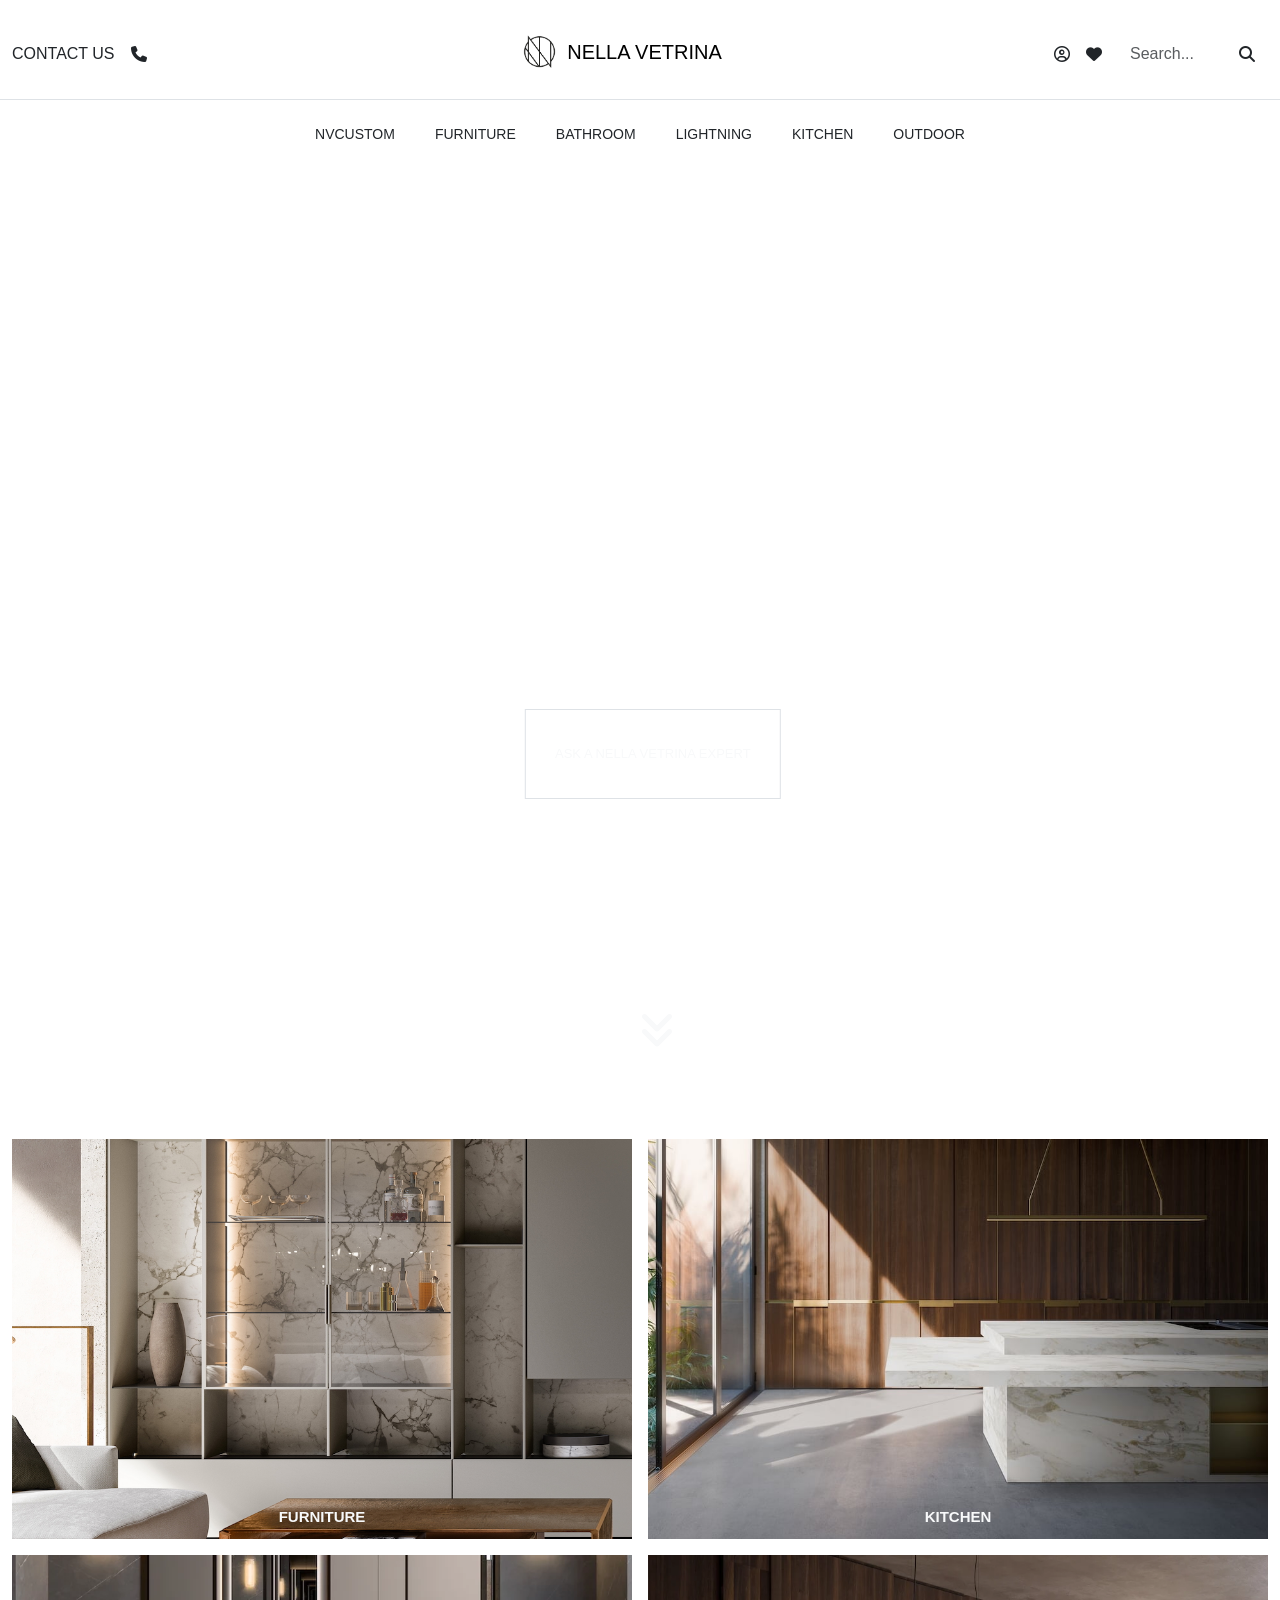
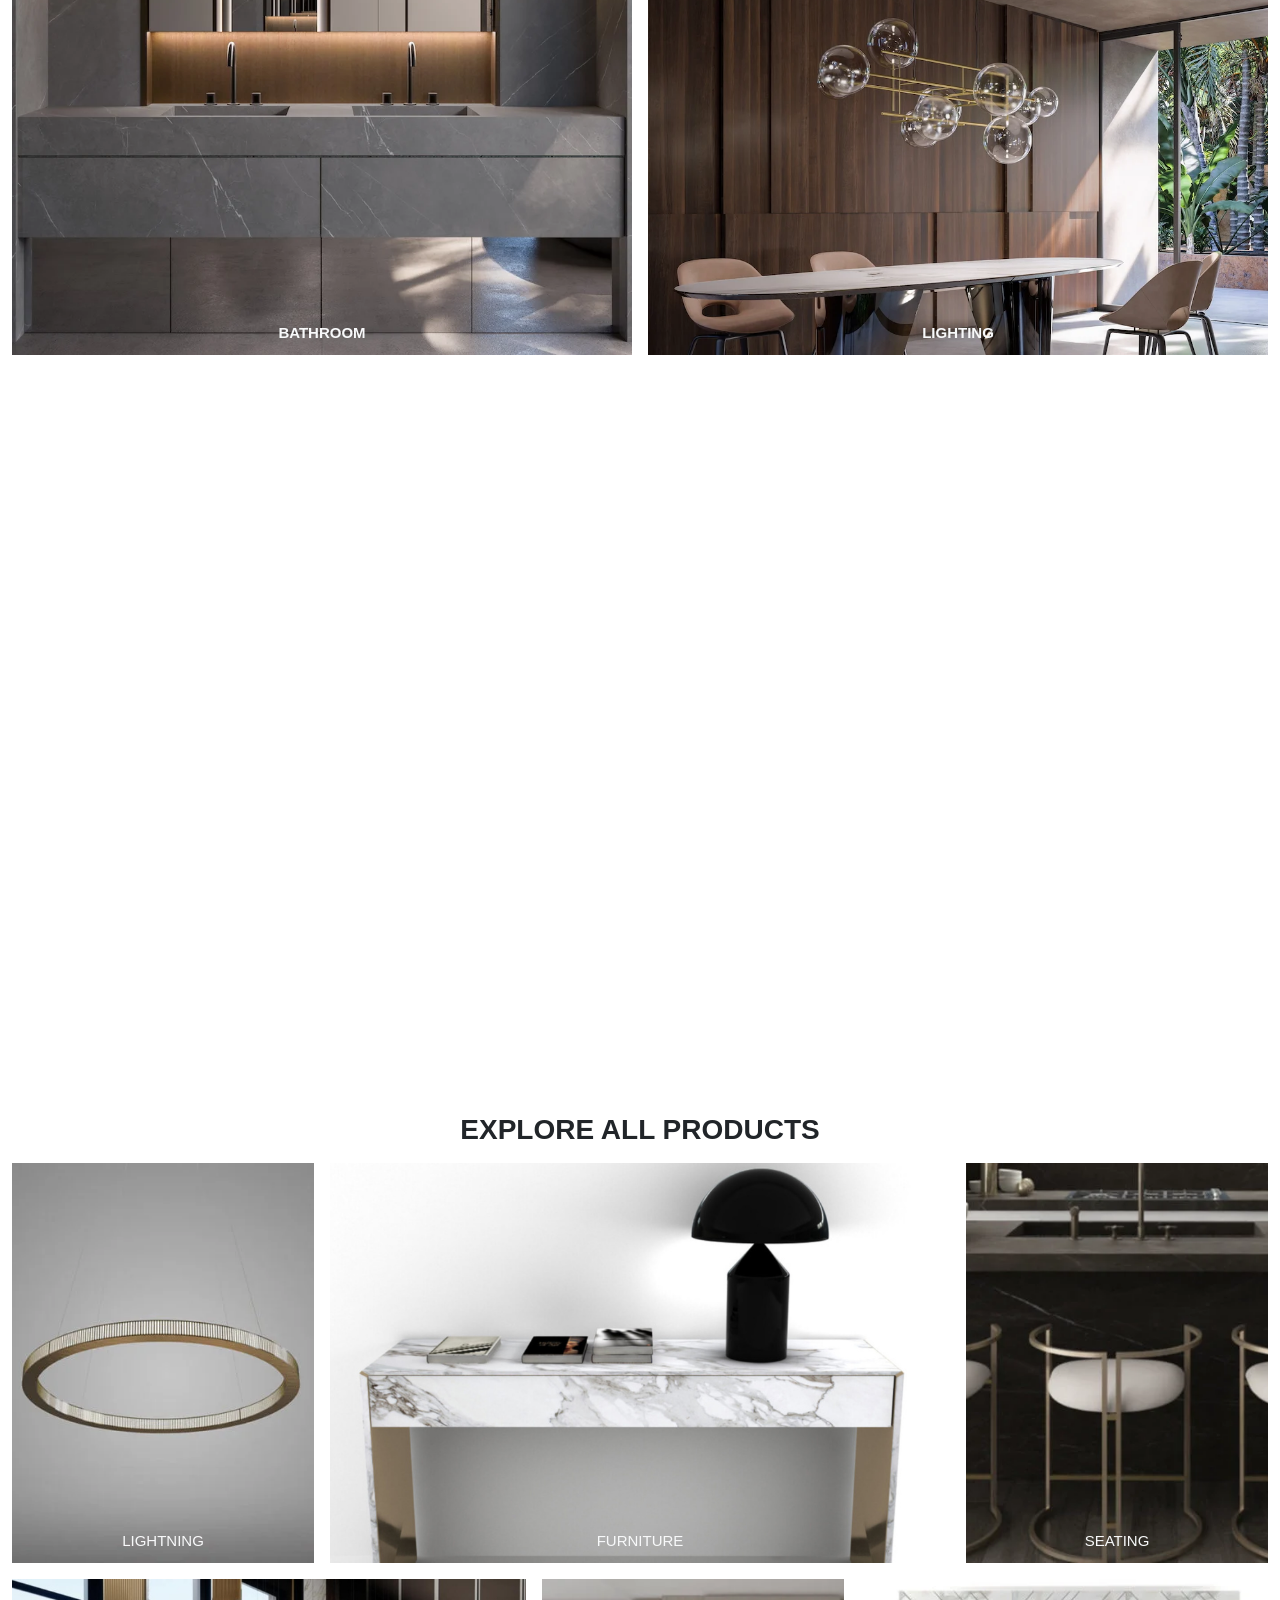
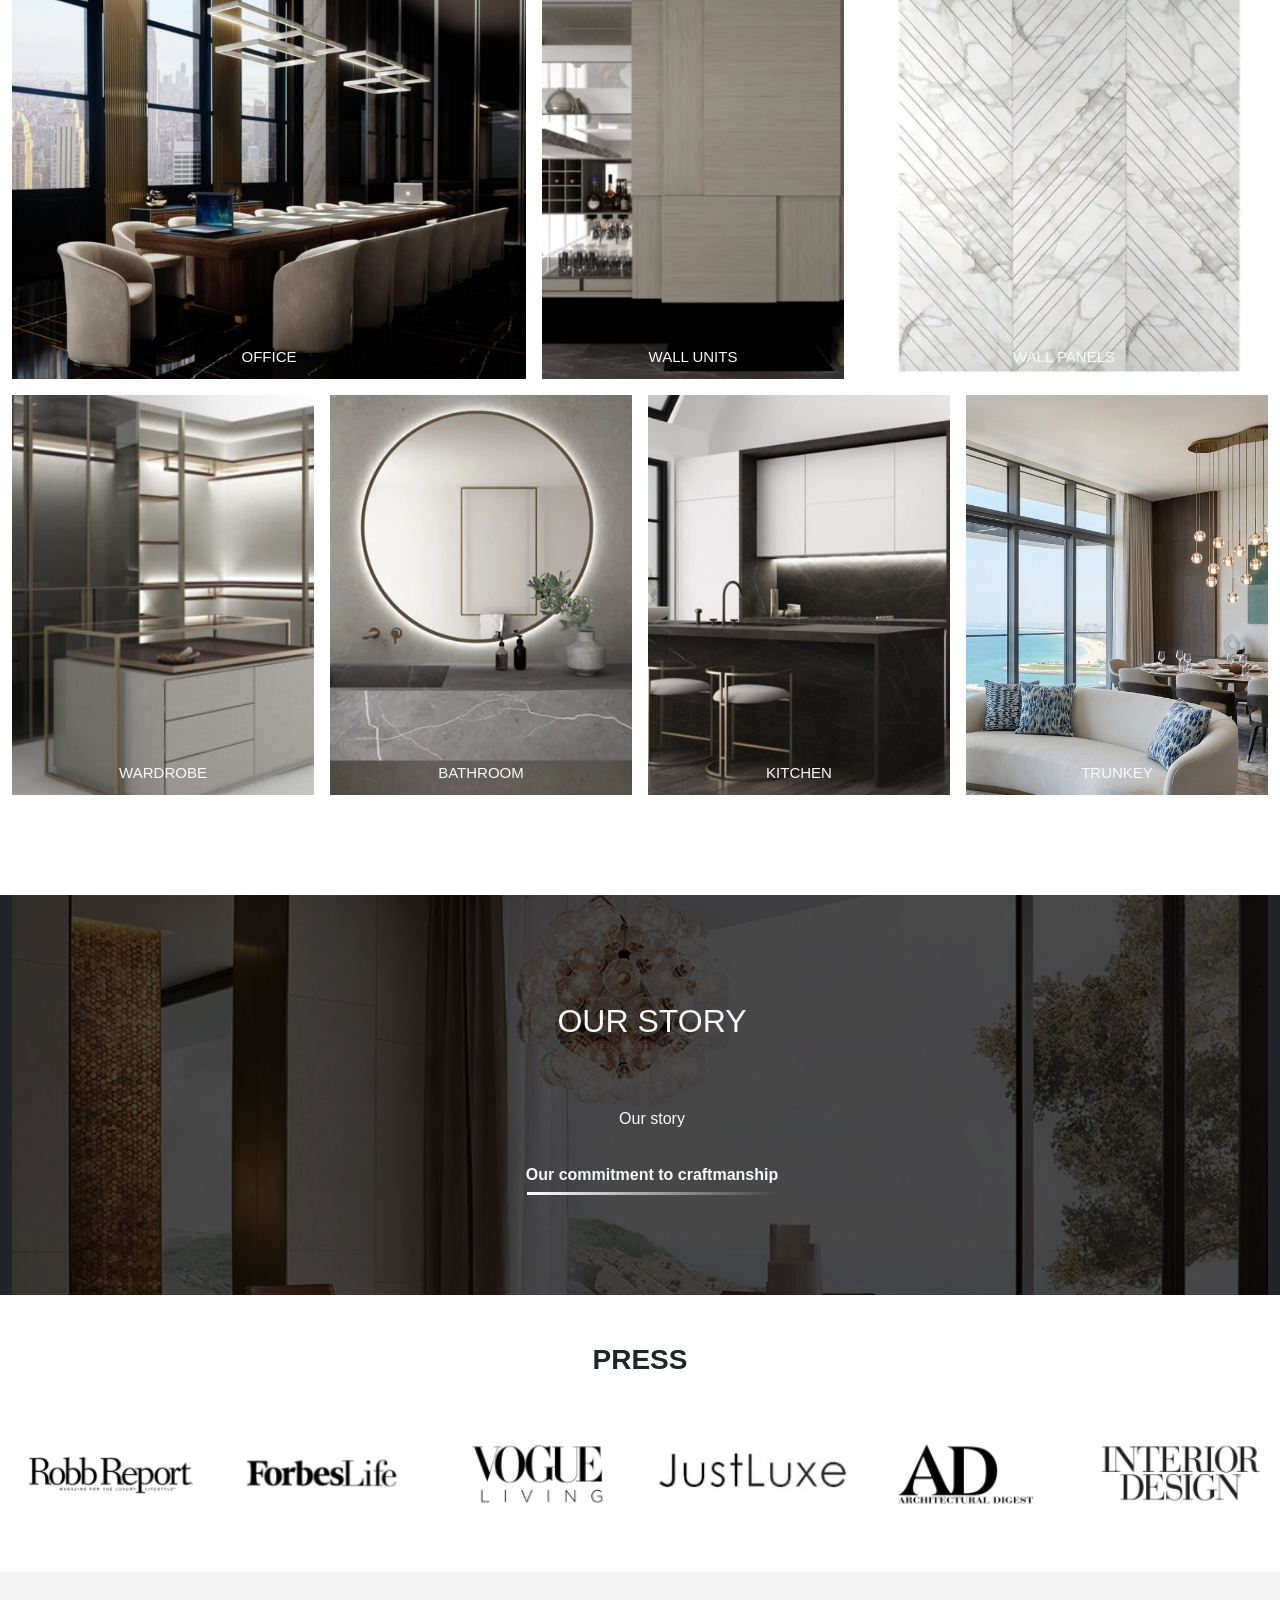
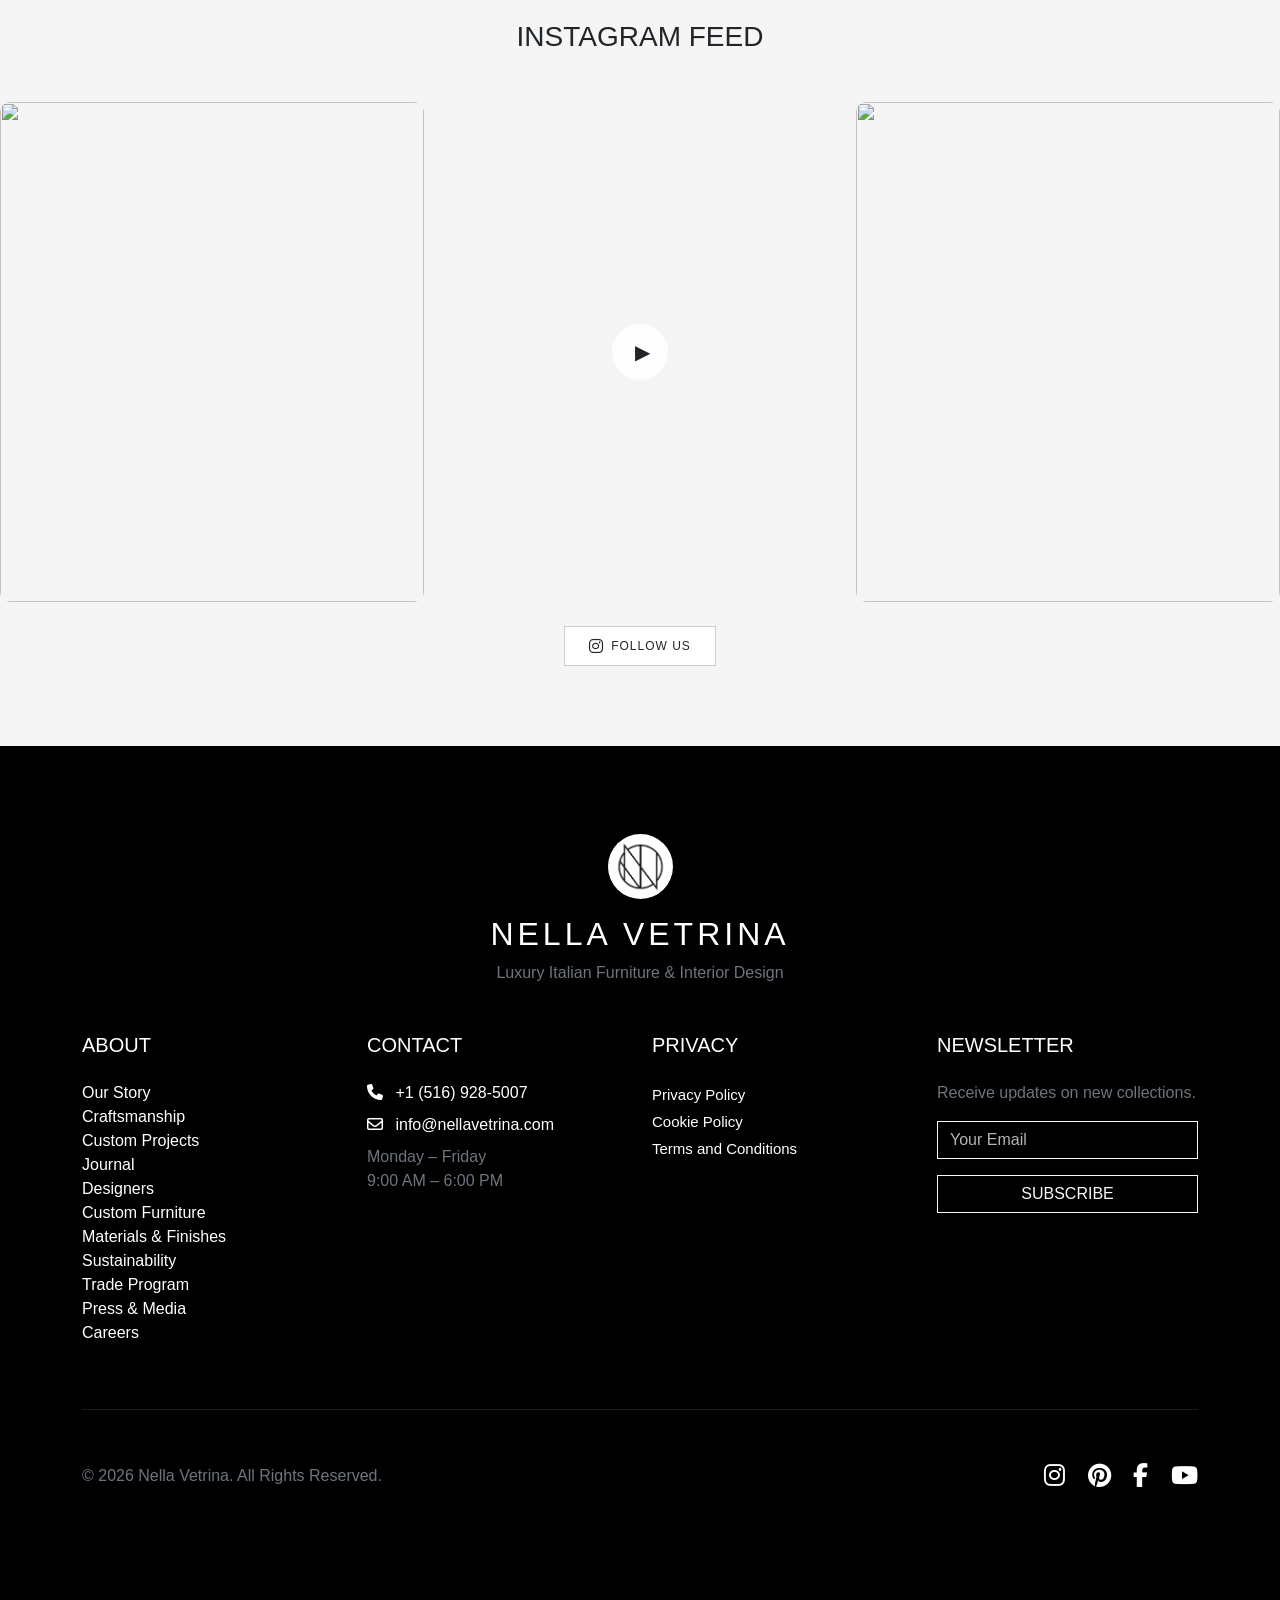
==== commit 24d8d21a: "updates index.html" ====
--- a/index.html
+++ b/index.html
@@ -3,48 +3,55 @@
     <meta charset="UTF-8">
     <meta name="viewport" content="width=device-width, initial-scale=1.0">
     <title>Document</title>
+   
         <link rel="stylesheet" href="bootstrap.min.css">
-    <link rel="stylesheet" href="style.css">
+         <link rel="stylesheet" href="style.css">
     <link rel="stylesheet" href="https://cdnjs.cloudflare.com/ajax/libs/font-awesome/6.7.2/css/all.min.css">
    <link rel="stylesheet" href="https://cdnjs.cloudflare.com/ajax/libs/animate.css/4.1.1/animate.min.css">
 </head>
-<body>
+<body class="position-relative ">
     
-
+  
    <nav class="navbar navbar-expand-lg flex-column position-relative " style="z-index: 10000;" >
 
  
-  <div class="container-fluid border-bottom pb-3 pt-3 " >
+  <div class="container-fluid d-flex align-items-center justify-content-between border-bottom py-3">
 
    
     <button class="navbar-toggler" type="button" data-bs-toggle="collapse" data-bs-target="#nav">
-      <span class="navbar-toggler-icon"></span>
+      <span class=" burger navbar-toggler-icon "></span>
     </button>
 
 
+
+    
    
-    <div class="d-flex align-items-center ms-3 gap-3 me-4">
-      <h6 class="mb-0">CONTACT</h6>
-      <i class="fa-regular fa-envelope"></i>
-      <i class="fa-solid fa-phone"></i>
+    <div class="navstart d-flex align-items-center gap-3 me-4" >
+      <h6 class="mb-0">CONTACT US</h6>
+    <div class="phoneic">
+      <i class="  fa-solid fa-phone">
+         <span class="tooltip-text">+1 516 (928)-5007</span>
+      </i>
+      </div>
+
     </div>
 
    
-    <a class="navbar-brand  " style="margin-left: 30%; " href="#">
-      NELLA VETRINA
+    <a class="navbar-brand  mx-auto  " style="padding-left: 180px;" href="#">
+      <img src="nvicon.jpg" width="45" class="rounded-circle mb-1" alt=""> NELLA VETRINA
     </a>
 
     
 
     
-    <div class="d-flex align-items-center ms-auto gap-3">
+    <div class="navright d-flex align-items-center ms-auto gap-3">
       <i class="fa-regular fa-circle-user"></i>
       <i class="fa-solid fa-heart"></i>
 
-      <div class="input-group" style="width:150px;">
+      <div class="inp input-group " style="width:150px; ">
         <input type="text" class="form-control" placeholder="Search..." style="border: none;">
         <button class="btn">
-          <i class="fa-solid fa-magnifying-glass"></i>
+          <i class="searchicon fa-solid fa-magnifying-glass" ></i>
         </button>
       </div>
     </div>
@@ -52,12 +59,159 @@
   </div>
 
   
-  <div class="position-relative navbar-collapse justify-content-center w-100  mt-2 " id="nav">
+  <div class="position-relative navbar-collapse justify-content-center w-100  mt-2  " id="nav" >
     <ul class="navbar-nav gap-4 py-2  " style="font-size: 14px;">
       <li class="nav-item"><a class="nav-link text-dark " href="#">NVCUSTOM</a></li>
 
       <li class="nav-item  mega-dropdown-item " style="position: static;"><a class="nav-link text-dark" href="#">FURNITURE
-      </a>
+      <i class="ma fa-solid fa-chevron-right " onclick="clickme(1)"></i> 
+      
+    
+    </a>
+       
+       <div id="nb1" class="smallnavbox"  style=" position: absolute;
+  top: 0px;
+  right: 0;
+  width: 100%;
+  height: auto;
+  z-index: 1050;
+  background-color: #ffffff;
+  transform: translateX(100%);
+  transition: transform 0.3s ease-in-out;
+  display: none;
+  ">
+  <div class="row g-4 ms-2 mt-1 ">
+      <i class="ma fa-solid fa-chevron-left mb-5 fs-4 " onclick="clickmetoo(1)"></i>
+      <div class="col-md-2 " style="border-right: 1px solid rgba(57, 55, 55, 0.15); ">
+        <h5 class="fw-bold fs-4 text-uppercase mb-2" style="font-size: 13px; letter-spacing: 0.5px;">Living Room</h5>
+        <small class="text-muted fw-bold d-block mb-1" style="font-size: 14px;">SEATING</small>
+        <ul class="list-unstyled mb-2" style="font-size: 15px;">
+          <li><a href="#" class="text-secondary text-decoration-none d-block py-1">Sofas & Sectionals</a></li>
+          <li><a href="#" class="text-secondary text-decoration-none d-block py-1">Sofas Chairs</a></li>
+          <li><a href="#" class="text-secondary text-decoration-none d-block py-1">Swivel Chairs</a></li>
+           <li><a href="#" class="text-secondary text-decoration-none d-block py-1">Lounge Chairs</a></li>
+            <li><a href="#" class="text-secondary text-decoration-none d-block py-1">Benches & Ottomans</a></li>
+            <li><a href="#" class="text-secondary text-decoration-none d-block py-1">Accent & End Tables</a></li>
+            <li><a href="#" class="text-secondary text-decoration-none d-block py-1">Consoles & Servers</a></li>
+            <li><a href="#" class="text-secondary text-decoration-none d-block py-1">Bar Cabinets</a></li>
+            <li><a href="#" class="text-secondary text-decoration-none d-block py-1">TV / Media & Wall Units</a></li>
+            <li><a href="#" class="text-secondary text-decoration-none d-block py-1">Mirrors</a></li>
+        </ul>
+      </div>
+
+      <div class="col-md-2" style="border-right: 1px solid rgba(57, 55, 55, 0.15);">
+        <h5 class=" fs-4 fw-bold text-uppercase mb-2" style="font-size: 13px; letter-spacing: 0.5px;">Dining Room</h5>
+        <small class="text-muted fw-bold d-block mb-1" style="font-size: 14px;">SEATING & TABLES</small>
+        <ul class="list-unstyled mb-2" style="font-size: 15px;">
+          <li><a href="#" class="text-secondary text-decoration-none d-block py-1">Dining Chairs</a></li>
+          <li><a href="#" class="text-secondary text-decoration-none d-block py-1">Dining Tables</a></li>
+          <li><a href="#" class="text-secondary text-decoration-none d-block py-1">Stools</a></li>
+           <li><a href="#" class="text-secondary text-decoration-none d-block py-1">Banquettes & Benches</a></li>
+            <li><a href="#" class="text-secondary text-decoration-none d-block py-1">Extension Dining Tables</a></li>
+            <li><a href="#" class="text-secondary text-decoration-none d-block py-1">Credenzas & Sideboards</a></li>
+            <li><a href="#" class="text-secondary text-decoration-none d-block py-1">Bar Cabinets & Cabinets</a></li>
+        </ul>
+      </div>
+
+      <div class="col-md-2" style="border-right: 1px solid rgba(57, 55, 55, 0.15);">
+        <h5 class=" fs-4 fw-bold text-uppercase mb-2" style="font-size: 13px; letter-spacing: 0.5px;">Bedroom</h5>
+        <small class="text-muted fw-bold d-block mb-1" style="font-size: 14px;">BEDS & STORAGE</small>
+        <ul class="list-unstyled" style="font-size: 15px;">
+          <li><a href="#" class="text-secondary text-decoration-none d-block py-1">Beds & Storage Beds</a></li>
+          <li><a href="#" class="text-secondary text-decoration-none d-block py-1">Bedside Tables</a></li>
+           <li><a href="#" class="text-secondary text-decoration-none d-block py-1">Dressers, Chests & Armoires</a></li>
+            <li><a href="#" class="text-secondary text-decoration-none d-block py-1">Makeup & Vanity Tables</a></li>
+            <li><a href="#" class="text-secondary text-decoration-none d-block py-1">Benches & Ottomans</a></li>
+            <li><a href="#" class="text-secondary text-decoration-none d-block py-1">Wardrobes & Closets</a></li>
+            <li><a href="#" class="text-secondary text-decoration-none d-block py-1">Mirrors & Screens</a></li>
+        
+        </ul>
+      </div>
+
+      <div class="col-md-2" style="border-right: 1px solid rgba(57, 55, 55, 0.15);">
+        <h5 class=" fs-4 fw-bold text-uppercase mb-2" style="font-size: 13px; letter-spacing: 0.5px;">Office</h5>
+        <small class="text-muted fw-bold d-block mb-1" style="font-size: 14px;">WORKSPACES</small>
+        <ul class="list-unstyled" style="font-size: 15px;">
+          <li><a href="#" class="text-secondary text-decoration-none d-block py-1">Office Desks & Chairs</a></li>
+          <li><a href="#" class="text-secondary text-decoration-none d-block py-1">TV / Media Units</a></li>
+           <li><a href="#" class="text-secondary text-decoration-none d-block py-1">Multi-family Dev.</a></li>
+            <li><a href="#" class="text-secondary text-decoration-none d-block py-1">Custom Wall Panelling</a></li>
+            <li><a href="#" class="text-secondary text-decoration-none d-block py-1">Custom Home Theaters</a></li>
+            <li><a href="#" class="text-secondary text-decoration-none d-block py-1">Custom Games Rooms</a></li>
+        
+        </ul>
+      </div>
+
+      <div class="col-md-2" style="border-right: 1px solid rgba(57, 55, 55, 0.15);">
+        <h5 class=" fs-4 fw-bold text-uppercase mb-2" style="font-size: 13px; letter-spacing: 0.5px;">Contract</h5>
+        <ul class="list-unstyled mb-3" style="font-size: 15px;">
+          <li><a href="#" class="text-secondary text-decoration-none d-block py-1">Hotel & Hospitality</a></li>
+          <li><a href="#" class="text-secondary text-decoration-none d-block py-1">Restaurants</a></li>
+        </ul>
+        
+        <h5 class="fs-4 fw-bold text-uppercase mb-1" style="font-size: 12px; letter-spacing: 0.5px;">Custom Projects</h5>
+        <ul class="list-unstyled" style="font-size: 15px;">
+          <li><a href="#" class="text-secondary text-decoration-none d-block py-1">Architectural Doors</a></li>
+           <li><a href="#" class="text-secondary text-decoration-none d-block py-1">Metal Furniture</a></li>
+            <li><a href="#" class="text-secondary text-decoration-none d-block py-1">Glass</a></li>
+            <li><a href="#" class="text-secondary text-decoration-none d-block py-1">Mirrored</a></li>
+        </ul>
+      </div>
+
+      <div class="col-md-2">
+        <h5 class=" fs-4 fw-bold text-uppercase mb-2" style="font-size: 13px; letter-spacing: 0.5px;">Materials</h5>
+        <ul class="list-unstyled" style="font-size: 15px;">
+          <li><a href="#" class="text-secondary text-decoration-none d-block py-1">Leather</a></li>
+          <li><a href="#" class="text-secondary text-decoration-none d-block py-1">Wood</a></li>
+          <li><a href="#" class="text-secondary text-decoration-none d-block py-1">Marble</a></li>
+        </ul>
+      </div>
+
+    </div> <div class="row mt-3 pt-3 border-top align-items-center" style="border-color: rgba(0,0,0,0.08) !important;">
+      
+      <div class="col-md-4 d-flex mb-3 mt-3 ms-3  ">
+        
+         <div class="" style="font-size: 12px;">
+        <span class="me-3">
+          <strong class="text-dark ">FAVOURITES</strong> 
+          
+        </span>
+        <span>
+          <strong class="text-dark ">CUSTOM PROJECTS</strong> 
+          
+        </span>
+      </div>
+
+        
+      </div>
+
+     
+
+    </div>
+       </div>
+
+       <script>
+  function clickme(boxnum) {
+
+   let a = document.getElementById(`nb${boxnum}`);
+    
+    a.style.transform = 'translateX(0)';
+
+
+  }
+
+
+  function clickmetoo(boxnum) {
+    let a = document.getElementById(`nb${boxnum}`);
+    a.style.transform = 'translateX(+100%)';
+  }
+  
+</script>
+
+
+
+
+
        <!---->
   <div class="mega-dropdown-menu position-absolute  w-100 bg-light text-dark p-4 shadow">
   <div class="container-fluid">
@@ -106,8 +260,7 @@
         <h5 class="fw-bold text-uppercase mb-2" style="font-size: 13px; letter-spacing: 0.5px;">Contract</h5>
         <ul class="list-unstyled mb-3" style="font-size: 13px;">
           <li><a href="#" class="text-secondary text-decoration-none d-block py-1">Hotel & Hospitality</a></li>
-          <li><a href="#" class="text-se
-            condary text-decoration-none d-block py-1">Restaurants</a></li>
+          <li><a href="#" class="text-secondary text-decoration-none d-block py-1">Restaurants</a></li>
         </ul>
         
         <h5 class="fw-bold text-uppercase mb-1" style="font-size: 12px; letter-spacing: 0.5px;">Custom Projects</h5>
@@ -212,7 +365,127 @@
     </div>
         </li>
 
-      <li class="nav-item  mega-dropdown-item" style="position: static;"><a class="nav-link text-dark" href="#">BATHROOM</a>
+      <li class="nav-item  mega-dropdown-item" style="position: static;"><a class="nav-link text-dark" href="#">BATHROOM
+        <i class="fa-solid fa-chevron-right ma"  onclick="clickme(2)"  ></i>
+      </a>
+
+
+
+       <div id="nb2" class="smallnavbox"  style=" position: absolute;
+  top: 0px;
+  right: 0;
+  width: 100%;
+  height: auto;
+  z-index: 1050;
+  background-color: #ffffff;
+  transform: translateX(100%);
+  transition: transform 0.3s ease-in-out;
+  display: none;
+  ">
+  <div class="row g-4 ms-2 mt-1 ">
+      <i class="ma fa-solid fa-chevron-left mb-5 fs-4 " onclick="clickmetoo(2)"></i>
+      <div class="col-md-2 " style="border-right: 1px solid rgba(57, 55, 55, 0.15); ">
+        <h5 class="fw-bold fs-4 text-uppercase mb-2" style="font-size: 13px; letter-spacing: 0.5px;">Vanities</h5>
+        <ul class="list-unstyled mb-2" style="font-size: 15px;">
+          <li><a href="#" class="text-secondary text-decoration-none d-block py-1">Cabinets</a></li>
+          <li><a href="#" class="text-secondary text-decoration-none d-block py-1">Marble Vanities</a></li>
+          <li><a href="#" class="text-secondary text-decoration-none d-block py-1">Stone Vanities</a></li>
+          <li><a href="#" class="text-secondary text-decoration-none d-block py-1">Modern Vanities</a></li>
+            <li><a href="#" class="text-secondary text-decoration-none d-block py-1">Contemporary Vanities</a></li>
+            <li><a href="#" class="text-secondary text-decoration-none d-block py-1">Classic Vanities</a></li>
+            <li><a href="#" class="text-secondary text-decoration-none d-block py-1">Luxury Vanities</a></li>
+            <li><a href="#" class="text-secondary text-decoration-none d-block py-1">Custom Vanities</a></li>
+            <li><a href="#" class="text-secondary text-decoration-none d-block py-1">Bathroom Mirrors</a></li>
+        
+        </ul>
+      </div>
+
+      <div class="col-md-2" style="border-right: 1px solid rgba(57, 55, 55, 0.15);">
+        <h5 class=" fs-4 fw-bold text-uppercase mb-2" style="font-size: 13px; letter-spacing: 0.5px;">Tubs</h5>
+        
+        <ul class="list-unstyled mb-2" style="font-size: 15px;">
+           <li><a href="#" class="text-secondary text-decoration-none d-block py-1">Stone Tubs</a></li>
+          <li><a href="#" class="text-secondary text-decoration-none d-block py-1">Marble Tubs</a></li>
+           <li><a href="#" class="text-secondary text-decoration-none d-block py-1">Corian & Resin Tubs</a></li>
+            <li><a href="#" class="text-secondary text-decoration-none d-block py-1">Custom Tubs</a></li>
+        </ul>
+      </div>
+
+      <div class="col-md-2" style="border-right: 1px solid rgba(57, 55, 55, 0.15);">
+        <h5 class=" fs-4 fw-bold text-uppercase mb-2" style="font-size: 13px; letter-spacing: 0.5px;">Steam Rooms/Saunas</h5>
+       
+        <ul class="list-unstyled" style="font-size: 15px;">
+          <li><a href="#" class="text-secondary text-decoration-none d-block py-1">Generators</a></li>
+            <li><a href="#" class="text-secondary text-decoration-none d-block py-1">Custom Steam Rooms</a></li>
+            <li><a href="#" class="text-secondary text-decoration-none d-block py-1">Custom Saunas</a></li>
+        
+        </ul>
+      </div>
+
+      <div class="col-md-2" style="border-right: 1px solid rgba(57, 55, 55, 0.15);">
+        <h5 class=" fs-4 fw-bold text-uppercase mb-2" style="font-size: 13px; letter-spacing: 0.5px;">Sinks</h5>
+        
+        <ul class="list-unstyled" style="font-size: 15px;">
+           <li><a href="#" class="text-secondary text-decoration-none d-block py-1">Sit On Sinks</a></li>
+          <li><a href="#" class="text-secondary text-decoration-none d-block py-1">Pedestal Basins</a></li>
+          <li><a href="#" class="text-secondary text-decoration-none d-block py-1">Marble Sinks</a></li>
+            <li><a href="#" class="text-secondary text-decoration-none d-block py-1">Integrated Sinks</a></li>
+            <li><a href="#" class="text-secondary text-decoration-none d-block py-1">Custom Sinks & Basins</a></li>
+        
+        </ul>
+      </div>
+
+      <div class="col-md-2" style="border-right: 1px solid rgba(57, 55, 55, 0.15);">
+        <h5 class=" fs-4 fw-bold text-uppercase mb-2" style="font-size: 13px; letter-spacing: 0.5px;">Tiles</h5>
+        <ul class="list-unstyled mb-3" style="font-size: 15px;">
+         <li><a href="#" class="text-secondary text-decoration-none d-block py-1">Marble Tiles</a></li>
+          <li><a href="#" class="text-secondary text-decoration-none d-block py-1">Italian Ceramic Tiles</a></li>
+            <li><a href="#" class="text-secondary text-decoration-none d-block py-1">Murano Glass Tiles</a></li>
+            <li><a href="#" class="text-secondary text-decoration-none d-block py-1">Custom Tiles</a></li>
+        </ul>
+        
+        <h5 class="fs-4 fw-bold text-uppercase mb-1" style="font-size: 12px; letter-spacing: 0.5px;">Contract</h5>
+        <ul class="list-unstyled" style="font-size: 15px;">
+           <li><a href="#" class="text-secondary text-decoration-none d-block py-1">Multi-Family Developments</a></li>
+        </ul>
+      </div>
+
+      <div class="col-md-2">
+        <h5 class=" fs-4 fw-bold text-uppercase mb-2" style="font-size: 13px; letter-spacing: 0.5px;">Materials</h5>
+        <ul class="list-unstyled" style="font-size: 15px;">
+          <li><a href="#" class="text-secondary text-decoration-none d-block py-1">Leather</a></li>
+          <li><a href="#" class="text-secondary text-decoration-none d-block py-1">Wood</a></li>
+          <li><a href="#" class="text-secondary text-decoration-none d-block py-1">Marble</a></li>
+        </ul>
+      </div>
+
+    </div> <div class="row mt-3 pt-3 border-top align-items-center" style="border-color: rgba(0,0,0,0.08) !important;">
+      
+      <div class="col-md-4 d-flex mb-3 mt-3 ms-3  ">
+        
+         <div class="" style="font-size: 12px;">
+        <span class="me-3">
+          <strong class="text-dark ">FAVOURITES</strong> 
+          
+        </span>
+        <span>
+          <strong class="text-dark ">CUSTOM PROJECTS</strong> 
+          
+        </span>
+      </div>
+
+        
+      </div>
+
+     
+
+    </div>
+       </div>
+
+
+
+
+
      <div class="mega-dropdown-menu position-absolute start-0 w-100 bg-light text-dark p-4 shadow">
   <div class="container-fluid">
     
@@ -290,6 +563,7 @@
 
         <div class="col-md-2-4" style="border-right: 2px solid rgba(57, 55, 55, 0.678); flex: 0 0 20%; max-width: 20%; padding-left: 15px;">
           <ul class="list-unstyled mb-0" style="font-size: 13px;">
+             
             <li><a href="#" class="text-secondary text-decoration-none d-block py-1">Integrated Sinks</a></li>
             <li><a href="#" class="text-secondary text-decoration-none d-block py-1">Custom Sinks & Basins</a></li>
           </ul>
@@ -297,6 +571,7 @@
 
         <div class="col-md-2-4" style="border-right: 2px solid rgba(57, 55, 55, 0.678); flex: 0 0 20%; max-width: 20%; padding-left: 15px;">
           <ul class="list-unstyled mb-3" style="font-size: 13px;">
+           
             <li><a href="#" class="text-secondary text-decoration-none d-block py-1">Murano Glass Tiles</a></li>
             <li><a href="#" class="text-secondary text-decoration-none d-block py-1">Custom Tiles</a></li>
           </ul>
@@ -348,7 +623,103 @@
       
    
       
-      <li class="nav-item  mega-dropdown-item" style="position: static;"><a class="nav-link text-dark " href="">LIGHTNING</a>
+      <li class="nav-item  mega-dropdown-item" style="position: static;"><a class="nav-link text-dark " href="#">LIGHTNING
+        <i class="fa-solid fa-chevron-right ma " onclick="clickme(3)"  ></i>
+      </a>
+
+
+
+      <div id="nb3" class="smallnavbox"  style=" position: absolute;
+  top: 0px;
+  right: 0;
+  width: 100%;
+  height: auto;
+  z-index: 1050;
+  background-color: #ffffff;
+  transform: translateX(100%);
+  transition: transform 0.3s ease-in-out;
+  display: none;
+  ">
+  
+  <div class="row g-4 ms-2 mt-1 ">
+      <i class="ma fa-solid fa-chevron-left mb-5 fs-4 " onclick="clickmetoo(3)"></i>
+      <div class="col-md-2 " style="border-right: 1px solid rgba(57, 55, 55, 0.15); ">
+        <h5 class="fw-bold fs-4 text-uppercase mb-2" style="font-size: 13px; letter-spacing: 0.5px;">Lightning</h5>
+        <ul class="list-unstyled mb-2" style="font-size: 15px;">
+           <li><a href="#" class="text-secondary text-decoration-none d-block py-1">Chandeliers</a></li>
+          <li><a href="#" class="text-secondary text-decoration-none d-block py-1">Ceiling Lights</a></li>
+          <li><a href="#" class="text-secondary text-decoration-none d-block py-1">Wall Lights</a></li>
+            <li><a href="#" class="text-secondary text-decoration-none d-block py-1">Table Lamps</a></li>
+            <li><a href="#" class="text-secondary text-decoration-none d-block py-1">Floor Lamps</a></li>
+        
+        </ul>
+      </div>
+
+      <div class="col-md-2" style="border-right: 1px solid rgba(57, 55, 55, 0.15);">
+        <h5 class=" fs-4 fw-bold text-uppercase mb-2" style="font-size: 13px; letter-spacing: 0.5px;">Custom Lightning</h5>
+        
+        <ul class="list-unstyled mb-2" style="font-size: 15px;">
+             <li><a href="#" class="text-secondary text-decoration-none d-block py-1">Crystal Lighting</a></li>
+          <li><a href="#" class="text-secondary text-decoration-none d-block py-1">Metal Lighting</a></li>
+          <li><a href="#" class="text-secondary text-decoration-none d-block py-1">Murano Glass Lighting</a></li>
+            
+        </ul>
+      </div>
+
+      <div class="col-md-2" style="border-right: 1px solid rgba(57, 55, 55, 0.15);">
+        <h5 class=" fs-4 fw-bold text-uppercase mb-2" style="font-size: 13px; letter-spacing: 0.5px;">Contract % Hospitality </h5>
+       
+        <ul class="list-unstyled" style="font-size: 15px;">
+          <li><a href="#" class="text-secondary text-decoration-none d-block py-1">Generators</a></li>
+            <li><a href="#" class="text-secondary text-decoration-none d-block py-1">Custom Steam Rooms</a></li>
+            <li><a href="#" class="text-secondary text-decoration-none d-block py-1">Custom Saunas</a></li>
+        
+        </ul>
+      </div>
+
+      <div class="col-md-2" style="border-right: 1px solid rgba(57, 55, 55, 0.15);">
+        <h5 class=" fs-4 fw-bold text-uppercase mb-2" style="font-size: 13px; letter-spacing: 0.5px;">Lightning Materials</h5>
+        
+        <ul class="list-unstyled" style="font-size: 15px;">
+          <li><a href="#" class="text-secondary text-decoration-none d-block py-1">Murano Glass Lighting</a></li>
+          <li><a href="#" class="text-secondary text-decoration-none d-block py-1">Glass Lighting</a></li>
+          <li><a href="#" class="text-secondary text-decoration-none d-block py-1">Alabaster Lighting</a></li>
+        
+        </ul>
+      </div>
+
+      
+
+      
+
+    </div> <div class="row mt-3 pt-3 border-top align-items-center" style="border-color: rgba(0,0,0,0.08) !important;">
+      
+      <div class="col-md-4 d-flex mb-3 mt-3 ms-3  ">
+        
+         <div class="" style="font-size: 12px;">
+        <span class="me-3">
+          <strong class="text-dark ">FAVOURITES</strong> 
+          
+        </span>
+        <span>
+          <strong class="text-dark ">CUSTOM PROJECTS</strong> 
+          
+        </span>
+      </div>
+
+        
+      </div>
+
+     
+
+    </div>
+       
+
+ </div>
+
+
+
+
       <div class="mega-dropdown-menu position-absolute start-0 w-100 bg-light text-dark p-4 shadow">
   <div class="container-fluid">
     
@@ -376,6 +747,7 @@
         <h5 class="fw-bold text-uppercase mb-2" style="font-size: 13px; letter-spacing: 0.5px;">Contract & Hospitality</h5>
         <ul class="list-unstyled mb-0" style="font-size: 13px;">
           <li><a href="#" class="text-secondary text-decoration-none d-block py-1">Custom Hotel & Hospitality Italian Lighting</a></li>
+            <li><a href="#" class="text-secondary text-decoration-none d-block py-1">Restaurant Lighting</a></li>
         </ul>
       </div>
 
@@ -386,36 +758,25 @@
           <li><a href="#" class="text-secondary text-decoration-none d-block py-1">Glass Lighting</a></li>
           <li><a href="#" class="text-secondary text-decoration-none d-block py-1">Alabaster Lighting</a></li>
         </ul>
-      </div>
+      </div> 
 
     </div> <div class="collapse" id="moreLightingLinks">
       <div class="row pt-2 mt-2 border-top border-light">
         
-        <div class="col-md-3" style="border-right: 2px solid rgba(57, 55, 55, 0.678);">
+        <div class="col-md-3" >
           <ul class="list-unstyled mb-0" style="font-size: 13px;">
+
+            
             <li><a href="#" class="text-secondary text-decoration-none d-block py-1">Table Lamps</a></li>
             <li><a href="#" class="text-secondary text-decoration-none d-block py-1">Floor Lamps</a></li>
           </ul>
         </div>
 
-        <div class="col-md-3" style="border-right: 2px solid rgba(57, 55, 55, 0.678); padding-left: 15px;">
-          <ul class="list-unstyled mb-0" style="font-size: 13px;">
-            <li><a href="#" class="text-secondary text-decoration-none d-block py-1">Glass Lighting</a></li>
-          </ul>
-        </div>
-
-        <div class="col-md-3" style="border-right: 2px solid rgba(57, 55, 55, 0.678); padding-left: 15px;">
-          <ul class="list-unstyled mb-0" style="font-size: 13px;">
-            <li><a href="#" class="text-secondary text-decoration-none d-block py-1">Restaurant Lighting</a></li>
-          </ul>
-        </div>
-
-        <div class="col-md-3" style="padding-left: 15px;">
-          <ul class="list-unstyled mb-0" style="font-size: 13px;">
-            <li><a href="#" class="text-secondary text-decoration-none d-block py-1">Metal Lighting</a></li>
-            <li><a href="#" class="text-secondary text-decoration-none d-block py-1">Crystal Lighting</a></li>
-          </ul>
-        </div>
+        
+
+       
+
+       
 
       </div>
     </div> <div class="row mt-3 pt-3 border-top align-items-center" style="border-color: rgba(0,0,0,0.08) !important;">
@@ -447,7 +808,89 @@
 
      <li class="nav-item  "><a class="nav-link text-dark" href="#">KITCHEN</a></li>
       
-      <li class="nav-item  mega-dropdown-item" style="position: static;"><a class="nav-link text-dark " href="">OUTDOOR</a>
+      <li class="nav-item  mega-dropdown-item" style="position: static;"><a class="nav-link text-dark " href="#">OUTDOOR
+        <i class="fa-solid fa-chevron-right ma" onclick="clickme(4)"></i>
+      </a>
+
+
+
+      
+       <div id="nb4" class="smallnavbox"  style=" position: absolute;
+  top: 0px;
+  right: 0;
+  width: 100%;
+  height: auto;
+  z-index: 1050;
+  background-color: #ffffff;
+  transform: translateX(100%);
+  transition: transform 0.3s ease-in-out;
+  display: none;
+  ">
+  <div class="row g-4 ms-2 mt-1 ">
+      <i class="ma fa-solid fa-chevron-left mb-5 fs-4 " onclick="clickmetoo(4)"></i>
+      <div class="col-md-2 " style="border-right: 1px solid rgba(57, 55, 55, 0.15); ">
+        <h5 class="fw-bold fs-4 text-uppercase mb-2" style="font-size: 13px; letter-spacing: 0.5px;">Outdoor Furniture</h5>
+        <ul class="list-unstyled mb-2" style="font-size: 15px;">
+          <li><a href="#" class="text-secondary text-decoration-none d-block py-1">Outdoor Sofa Chairs</a></li>
+          <li><a href="#" class="text-secondary text-decoration-none d-block py-1">Outdoor Sofas & Sectionals</a></li>
+          <li><a href="#" class="text-secondary text-decoration-none d-block py-1">Outdoor Chaise Lounges</a></li>
+          <li><a href="#" class="text-secondary text-decoration-none d-block py-1">Outdoor Dining Tables</a></li>
+          <li><a href="#" class="text-secondary text-decoration-none d-block py-1">Outdoor Dining Chairs</a></li>
+          <li><a href="#" class="text-secondary text-decoration-none d-block py-1">Outdoor Benches & Ottomans</a></li>
+        
+        </ul>
+      </div>
+
+      <div class="col-md-2" style="border-right: 1px solid rgba(57, 55, 55, 0.15);">
+        <h5 class=" fs-4 fw-bold text-uppercase mb-2" style="font-size: 13px; letter-spacing: 0.5px;">Outdoor Lightning</h5>
+        
+        <ul class="list-unstyled mb-2" style="font-size: 15px;">
+           <li><a href="#" class="text-secondary text-decoration-none d-block py-1">Outdoor Wall Lights</a></li>
+          <li><a href="#" class="text-secondary text-decoration-none d-block py-1">Outdoor Table Lamps</a></li>
+          <li><a href="#" class="text-secondary text-decoration-none d-block py-1">Outdoor Floor Lamps</a></li>
+        </ul>
+      </div>
+
+      
+
+      
+
+
+
+    </div> <div class="row mt-3 pt-3 border-top align-items-center" style="border-color: rgba(0,0,0,0.08) !important;">
+      
+      <div class="col-md-4 d-flex mb-3 mt-3 ms-3  ">
+        
+         <div class="" style="font-size: 12px;">
+        <span class="me-3">
+          <strong class="text-dark ">FAVOURITES</strong> 
+          
+        </span>
+        <span>
+          <strong class="text-dark ">CUSTOM PROJECTS</strong> 
+          
+        </span>
+      </div>
+
+        
+      </div>
+
+     
+
+    </div>
+       </div>
+
+
+
+
+
+
+
+
+
+
+
+
 <div class="mega-dropdown-menu position-absolute start-0 w-100 bg-light text-dark p-4 shadow">
   <div class="container-fluid">
     <div class="row">
@@ -484,41 +927,52 @@
 
 
 <!--images-->
-<div class="w-100 h-100 slider-container " style="overflow: hidden; position: relative;z-index: 0; ">
+<div class="w-100 slider-container " style="overflow: hidden; position: relative;z-index: 0; height:100vh;">
     <!-- Combined into a single class attribute and added text-light -->
 
-    <button class=" button border position-absolute bg-transparent text-light  " type="button" style=" width: 250px; height: 50px; z-index: 2; font-size: 13PX; left: 40%; top: 60%; "> <SPan> ASK A NELLA VETRINA EXPERT</SPan></button>
-    <a href="#cat1"><i class="fa-solid fa-angles-down fa-bounce text-light" style="left: 50%; top: 80%; position: absolute; z-index: 1; font-size: 50px; "></i></a>
-<div class="imgs img1 w-100 h-100 ">
+    <div class="  d-flex justify-content-center   "><button id="askexpspan" class="  button border position-absolute bg-transparent text-light  " type="button" style="top:60%;  transform: translateX(5%);" > <SPan > ASK A NELLA VETRINA EXPERT</SPan></button>
+    <a href="#cat1"><i class="position-absolute fa-solid fa-angles-down fa-bounce text-light" style=" left:50% ; bottom: 20px; z-index: 1; font-size: 40px; "></i></a>
+    </div>
+    <div class="imgs img1 w-100 h-100 ">
  
     <div>
-    <h1 class="text-light  " style="font-size: 70px; margin-left: 50px; padding-top: 100px;">NELLA VETRINA</h1>
-    
-<p class="text-light " style=" margin-left: 50px; ">SHOWCASING THE BEST IN LUXURY ITALIAN FURNITURE, KITCHEN, BATHROOM AND LIGHTING DESIGN</p>
+    <h1 class="hero-title text-light">NELLA VETRINA</h1>
+
+<p class="hero-text text-light">
+  SHOWCASING THE BEST IN LUXURY ITALIAN FURNITURE, KITCHEN, BATHROOM AND LIGHTING DESIGN
+</p>
  </div>
 </div>
 
 
 <div class="imgs img2  w-100 h-100 ">
  <div class="d-flex flex-column justify-content-start align-items-start" >
-    <h1 class="text-light " style="font-size: 70px; margin-left: 50px; padding-top: 100px;">NELLA VETRINA</h1>
-    <p class="text-light " style=" margin-left: 50px; ">SHOWCASING THE BEST IN LUXURY ITALIAN FURNITURE, KITCHEN, BATHROOM AND LIGHTING DESIGN</p>
+   <h1 class="hero-title text-light">NELLA VETRINA</h1>
+
+<p class="hero-text text-light">
+  SHOWCASING THE BEST IN LUXURY ITALIAN FURNITURE, KITCHEN, BATHROOM AND LIGHTING DESIGN
+</p>
  </div>
 </div>
 
 <div class=" imgs img3 w-100 h-100 ">
  <div class="d-flex flex-column justify-content-start align-items-start ">
-    <h1 class="text-light " style="font-size: 70px; margin-left: 50px; padding-top: 100px;">NELLA VETRINA</h1>
-
-    <p class="text-light " style=" margin-left: 50px; ">SHOWCASING THE BEST IN LUXURY ITALIAN FURNITURE, KITCHEN, BATHROOM AND LIGHTING DESIGN</p>
+   <h1 class="hero-title text-light">NELLA VETRINA</h1>
+
+<p class="hero-text text-light">
+  SHOWCASING THE BEST IN LUXURY ITALIAN FURNITURE, KITCHEN, BATHROOM AND LIGHTING DESIGN
+</p>
  </div>
 </div>
 
 
 <div class="imgs img4  w-100 h-100 ">
   <div class="d-flex flex-column justify-content-start align-items-start" >
-    <h1 class="text-light   " style="font-size: 70px; margin-left: 50px; padding-top: 100px;">NELLA VETRINA</h1>
-   <p class="text-light " style=" margin-left: 50px; ">SHOWCASING THE BEST IN LUXURY ITALIAN FURNITURE, KITCHEN, BATHROOM AND LIGHTING DESIGN</p>
+   <h1 class="hero-title text-light">NELLA VETRINA</h1>
+
+<p class="hero-text text-light">
+  SHOWCASING THE BEST IN LUXURY ITALIAN FURNITURE, KITCHEN, BATHROOM AND LIGHTING DESIGN
+</p>
    </div>
 </div>
 
@@ -531,14 +985,14 @@
 <!--container grid below-->
 <div class="container-fluid " id="cat1">
 
-<div class="row mb-3">
-
-<div class="col-md-6 position-relative overflow-hidden">
+<div class="row mb-3  g-3">
+
+<div class="col-lg-6 position-relative overflow-hidden">
     <img class=" equal-width-img" src="cat2img/furniture-home3.jpeg" alt="" >
- 
-</div>
-
-<div class="col-md-6 position-relative overflow-hidden">
+   <div class="position-absolute w-100" style="bottom: 5px; left: 0;" ><h6 class="text-light text-center " style="font-size: 15px; font-weight: BOLD;">FURNITURE</h6></div> 
+</div>
+
+<div class="col-lg-6 position-relative overflow-hidden">
     <img  class="equal-width-img"src="cat2img/kitchen-home.jpeg" alt="" >
     <div class="position-absolute w-100" style="bottom: 5px; left: 0;" ><h6 class="text-light text-center " style="font-size: 15px; font-weight: BOLD;">KITCHEN</h6></div> 
 </div>
@@ -548,14 +1002,14 @@
 </div>
 
 
-<div class="row mb-3">
-
-<div class="col-md-6 position-relative overflow-hidden">
+<div class="row mb-3  g-3">
+
+<div class="col-lg-6 position-relative overflow-hidden">
     <img class=" equal-width-img" src="cat2img/bathroom-home.jpeg" alt="" >
  <div class="position-absolute w-100" style="bottom: 5px; left: 0;"><h6 class=" text-light text-center " style="font-size: 15px; font-weight: BOLD;">BATHROOM</h6></div> 
 </div>
 
-<div class="col-md-6 position-relative overflow-hidden">
+<div class="col-lg-6 position-relative overflow-hidden">
     <img  class="equal-width-img" src="cat2img/lighting-home.jpeg" alt="" >
     <div class="position-absolute w-100" style="bottom: 5px; left: 0;"  ><h6 class="text-light text-center " style="font-size: 15px; font-weight: BOLD;">LIGHTING</h6></div> 
 </div>
@@ -573,83 +1027,78 @@
 
 
 <!--video-->
-
-<div class="position-relative  w-100 h-100 mt-5 " >
-        <iframe 
-          src="https://player.vimeo.com/video/854297973?autoplay=1&muted=1&loop=1&autopause=0&controls=0&background=1&dnt=1&pip=0&keyboard=0&title=0&byline=0&portrait=0&badge=0&color=000000" 
-          class="w-100 h-100 "
-          allow="autoplay; fullscreen" 
-          style="border: none; object-fit: cover; box-shadow: 0px 10px 30px 2px rgba(244, 236, 194, 0.45);">
-        </iframe>
-    </div>
-    
-
-
+ <div class="video-section mt-5">
+    <iframe
+        src="https://player.vimeo.com/video/854297973?autoplay=1&muted=1&loop=1&autopause=0&controls=0&background=1&dnt=1&pip=0&keyboard=0&title=0&byline=0&portrait=0&badge=0&color=000000"
+        class="w-100 h-100"
+        allow="autoplay; fullscreen"
+        style="border:none;">
+    </iframe>
+</div>
+
+
+  
 <br>
 <br>
 
 <!--lets make the products catalog through container grid-->
-<div class="w-100 h-auto mt-5 ">
+<div class="w-100 h-auto mt-4 ">
 <div><h3 class="text-center fw-bold pt-2 pb-2" >EXPLORE ALL PRODUCTS</h3></div>
 
 <!--container grid below-->
 <div class="container-fluid">
-<div class="row mb-3 ">
-
-<div class="col-md-3 position-relative overflow-hidden">
+<div class="row mb-3  g-3 ">
+
+<div class="col-md-6 col-lg-3 position-relative overflow-hidden">
     <img class=" equal-width-img animate" src="catgsimg/col1.jpg" alt="" >
  <div class="position-absolute w-100" style="bottom: 5px; left: 0;"><h6 class=" text-light text-center " style="font-size: 15px;">LIGHTNING</h6></div> 
 </div>
 
-<div class="col-md-6 position-relative overflow-hidden">
+<div class="col-md-6 col-lg-6 position-relative overflow-hidden">
     <img  class="equal-width-img animate"src="catgsimg/col2.jpg" alt="" >
     <div class="position-absolute w-100" style="bottom: 5px; left: 0;" ><h6 class="text-light text-center " style="font-size: 15px;">FURNITURE</h6></div> 
 </div>
 
-<div class="col-md-3 position-relative  overflow-hidden" >
+<div class="col-md-6 col-lg-3 position-relative  overflow-hidden" >
     <img class="equal-width-img animate" src="catgsimg/col3.jpg" alt="" >
     <div class="position-absolute w-100" style="bottom: 5px; left: 0;"><h6 class=" text-light text-center " style="font-size: 15px;">SEATING</h6></div> 
 </div>
 
-</div>
-
-<div class="row mb-3">
-
-<div class="col-md-5 position-relative  overflow-hidden">
+
+
+<div class="col-md-6 col-lg-5 position-relative  overflow-hidden">
     <img class=" equal-width-img animate" src="catgsimg/col4.jpg" alt="" >
  <div class="position-absolute w-100" style="bottom: 5px; left: 0;"><h6 class=" text-light text-center " style="font-size: 15px;">OFFICE</h6></div> 
 </div>
 
-<div class="col-md-3 position-relative  overflow-hidden">
+<div class="col-md-6 col-lg-3 position-relative  overflow-hidden">
     <img  class="equal-width-img animate"src="catgsimg/col5.jpg" alt="" >
     <div class="position-absolute w-100" style="bottom: 5px; left: 0;" ><h6 class="text-light text-center " style="font-size: 15px;">WALL UNITS</h6></div> 
 </div>
 
-<div class="col-md-4 position-relative  overflow-hidden" >
+<div class="col-md-6 col-lg-4 position-relative  overflow-hidden" >
     <img class="equal-width-img animate" src="catgsimg/col6.jpg" alt="" >
     <div class="position-absolute w-100" style="bottom: 5px; left: 0;"><h6 class=" text-light text-center " style="font-size: 15px;">WALL PANELS</h6></div> 
 </div>
 
-</div>
-
-<div class="row mb-3">
-
-<div class="col-md-3 position-relative  overflow-hidden">
+
+
+<div class="col-md-6 col-lg-3 position-relative  overflow-hidden">
     <img class=" equal-width-img animate" src="catgsimg/col7.jpg" alt="" >
  <div class="position-absolute w-100" style="bottom: 5px; left: 0;"><h6 class=" text-light text-center " style="font-size: 15px;">WARDROBE</h6></div> 
 </div>
 
-<div class="col-md-3 position-relative  overflow-hidden">
+<div class="col-md-6 col-lg-3 position-relative  overflow-hidden">
     <img  class="equal-width-img animate"src="catgsimg/col8.jpg" alt="" >
     <div class="position-absolute w-100" style="bottom: 5px; left: 0;" ><h6 class="text-light text-center " style="font-size: 15px;">BATHROOM</h6></div> 
 </div>
 
-<div class="col-md-3 position-relative  overflow-hidden" >
+<div class=" col-md-6 col-lg-3 position-relative  overflow-hidden" >
     <img class="equal-width-img animate" src="catgsimg/col9.jpg" alt="" >
     <div class="position-absolute w-100" style="bottom: 5px; left: 0;"><h6 class=" text-light text-center " style="font-size: 15px;">KITCHEN</h6></div> 
 </div>
 
-<div class="col-md-3 position-relative  overflow-hidden" >
+<div class="col-md-6 col-lg-3 position-relative  overflow-hidden" >
     <img class="equal-width-img animate" src="catgsimg/collast.png" alt="" >
     <div class="position-absolute w-100" style="bottom: 5px; left: 0;"><h6 class=" text-light text-center " style="font-size: 15px;">TRUNKEY</h6></div> 
 </div>
@@ -661,21 +1110,22 @@
 </div>
     
 
-<div class="container-fluid overflow-hidden w-100 h-auto position-relative bg-dark " style="margin-top: 100px;">
-<img src="story_background.jpg" alt="" style="z-index: 1; " class="w-100">
-<div class="position-absolute w-100 h-100 text-center  text-light d-flex flex-column justify-content-center align-items-center gap-3" style=" z-index: 2; top: 0;">
+<div class="ourstorydiv container-fluid overflow-hidden  position-relative bg-dark " style="margin-top: 100px;">
+<img src="story_background.jpg" alt="" style="z-index: 1; " class="story-img">
+<div class=" position-absolute w-100 h-100 text-center  text-light d-flex flex-column justify-content-center align-items-center gap-3" style=" z-index: 2; top: 0;">
 <h2 style="margin-bottom: 50px;">OUR STORY</h3>
 <p>Our story</p>
 
 <a href="" class=" text-decoration-none fw-bold text-light">Our commitment to craftmanship</a>
 <div class=" horzfade"></div>
+
 </div>
 </div>
 
 
 
 <!--container grid below-->
-<div class="container-fluid mt-5 mb-5 ">
+<div class="presscont container-fluid mt-5 mb-5 ">
  <div><h3 class="text-center fw-bold mt-2 mb-5" >PRESS</h3></div>
 <div class="row mb-3">
 
@@ -708,142 +1158,438 @@
 
 
 </div>
-
-
-
-
-
-
-
-</div>
-
-
-<div class="w-100 position-relative" style="background-color: #F5F5F5; height: 200px;">
-<div  style="margin-bottom: 150px;"><h3 class="text-center  pt-5 mb-5 ms-3 text-dark" >INSTAGRAM FEED</h3></div>
-<div class="d-flex justify-content-center align-items-center " style="position: absolute; width: 15%; height: 20%; left: 43%; top: 65%; background-color: #ffffff;">
-    
-    <a href="" class="text-decoration-none text-dark"><i class="fa-brands fa-instagram"></i>
-   <small style="font-size: 12px;">FOLLOW US</small> 
+</div>
+<div id="pressCarousel"
+     class="carousel slide d-lg-none " style="height: 55%;"
+     data-bs-ride="carousel"
+     data-bs-interval="1000">
+  <div class="carousel-inner  pt-5 mb-5">
+   <div><h3 class=" text-center me-5 mb-5 ms-3 fw-bold " >PRESS</h3></div>
+    <div class="carousel-item active">
+      <div class="row ">
+        <div class="col-6 d-flex justify-content-center align-items-center ">
+           <img class=" press-img "  src="pressimg/press_1.webp"  alt="" >
+        </div>
+        <div class="col-6  d-flex justify-content-center align-items-center " >
+          <img  class="press-img  "src="pressimg/press_2.webp" alt="" >
+        </div>
+      </div>
+    </div>
+
+    <div class="carousel-item">
+      <div class="row">
+        <div class="col-6  d-flex justify-content-center align-items-center">
+          <img class=" press-img  " src="pressimg/press_3.webp" alt="" >
+        </div>
+        <div class="col-6 d-flex justify-content-center align-items-center ">
+           <img class=" press-img  " src="pressimg/p4.webp" alt="" >
+        </div>
+      </div>
+    </div>
+
+    <div class="carousel-item">
+      <div class="row">
+        <div class="col-6  d-flex justify-content-center align-items-center ">
+         <img class="press-img  " src="pressimg/press_5.webp" alt="" >
+        </div>
+        <div class="col-6  d-flex justify-content-center align-items-center">
+          <img class="press-img " src="pressimg/press_6.webp" alt="" >
+        </div>
+      </div>
+    </div>
+
+  </div>
+</div>
+
+
+
+
+
+
+
+
+
+
+
+
+<div class="w-100 position-relative" style="background-color: #F5F5F5; padding-bottom: 80px;">
+
+  <h3 class="text-center pt-5 mb-5 text-dark">INSTAGRAM FEED</h3>
+
+  <div class="instagram-grid">
+
+    <!-- Image 1 -->
+    <div class="insta-item" onclick="openLightbox(0)">
+      <img src="https://nellavetrina.com/wp-content/uploads/sb-instagram-feed-images/718190678_1023601810328133_2090369140582260045_nfull.webp"
+        style="width:100%; height:500px; object-fit:cover; display:block;">
+      <div class="insta-overlay">
+        <div class="overlay-top">
+          <span class="username">@nellavetrina</span>
+          <span class="caption">Where detail, light, and landscape converge 🖤 Designed by @simondeburbure. Photography by Thomas De Bruuyne for @cafeine.</span>
+          <div class="tags">#nellavetrina #italianfurniture #customfurniture #italiandesign #luxuryfurniture</div>
+        </div>
+        <div class="overlay-bottom">
+          <span>⏱ June 5</span>
+          <div class="stats">
+            <span>🤍 1,068</span>
+            <span>💬 18</span>
+            <a href="https://instagram.com/nellavetrina" target="_blank" onclick="event.stopPropagation()"
+              style="color:white; font-size:18px; text-decoration:none;">
+              <i class="fa-brands fa-instagram"></i>
+            </a>
+          </div>
+        </div>
+      </div>
+    </div>
+
+    <!-- Video (middle) -->
+    <div class="insta-item" onclick="openLightbox(1)">
+      <video
+        src="instavid.mp4"
+        poster="https://nellavetrina.com/wp-content/uploads/sb-instagram-feed-images/713583652_18595742578035147_5930506849750222161_nfull.webp"
+        muted loop playsinline
+        style="width:100%; height:500px; object-fit:cover; display:block; pointer-events:none;">
+      </video>
+      <div style="position:absolute; top:50%; left:50%; transform:translate(-50%,-50%);
+                  background:rgba(255,255,255,0.85); border-radius:50%;
+                  width:56px; height:56px; display:flex; align-items:center; justify-content:center; pointer-events:none; z-index:2;">
+        <span style="font-size:20px; margin-left:4px;">&#9654;</span>
+      </div>
+      <div class="insta-overlay" style="z-index:3;">
+        <div class="overlay-top">
+          <span class="username">@nellavetrina</span>
+          <span class="caption">Tailor Made For You — A fully bespoke dining experience, tailor-made for you. Custom wall panels in oak and a double disappearing pocket glass sliding door system. Made with precision in Italy.</span>
+          <div class="tags">#nellavetrina #italianfurniture #customfurniture #italiandesign #luxuryfurniture</div>
+        </div>
+        <div class="overlay-bottom">
+          <span>⏱ June 1</span>
+          <div class="stats">
+            <span>🤍 1,069</span>
+            <span>💬 34</span>
+            <a href="https://instagram.com/nellavetrina" target="_blank" onclick="event.stopPropagation()"
+              style="color:white; font-size:18px; text-decoration:none;">
+              <i class="fa-brands fa-instagram"></i>
+            </a>
+          </div>
+        </div>
+      </div>
+    </div>
+
+    <!-- Image 3 -->
+    <div class="insta-item" onclick="openLightbox(2)">
+      <img src="https://nellavetrina.com/wp-content/uploads/sb-instagram-feed-images/702465145_1010718868283094_701074748017828586_nfull.webp"
+        style="width:100%; height:500px; object-fit:cover; display:block;">
+      <div class="insta-overlay">
+        <div class="overlay-top">
+          <span class="username">@nellavetrina</span>
+          <span class="caption">Asymmetry and clean lines. 🖤 Designed by @annemariebarton</span>
+          <div class="tags">#nellavetrina #italianfurniture #customfurniture #italiandesign #luxuryfurniture</div>
+        </div>
+        <div class="overlay-bottom">
+          <span>⏱ May 22</span>
+          <div class="stats">
+            <span>🤍 989</span>
+            <span>💬 43</span>
+            <a href="https://instagram.com/nellavetrina" target="_blank" onclick="event.stopPropagation()"
+              style="color:white; font-size:18px; text-decoration:none;">
+              <i class="fa-brands fa-instagram"></i>
+            </a>
+          </div>
+        </div>
+      </div>
+    </div>
+
+  </div>
+
+  <!-- Follow Us -->
+  <div class="d-flex justify-content-center align-items-center mt-4">
+    <a href="https://instagram.com/nellavetrina" target="_blank" class="text-decoration-none text-dark"
+      style="border:1px solid #ccc; padding:10px 24px; background:#fff; display:flex; align-items:center; gap:8px;">
+      <i class="fa-brands fa-instagram"></i>
+      <small style="font-size:12px; letter-spacing:1px;">FOLLOW US</small>
     </a>
-</div>
-</div>
-    
+  </div>
+
+ <!-- Lightbox -->
+<div id="lightbox" onclick="closeLightbox()"
+  style="display:none; position:fixed; top:0; left:0; width:100%; height:100%;
+         background:rgba(0,0,0,0.88); z-index:9999; justify-content:center; align-items:center;">
+
+  <!-- Prev Arrow -->
+  <button class="lb-arrow" id="lb-prev" onclick="event.stopPropagation(); navigate(-1)">&#8249;</button>
+
+  <!-- Popup card -->
+  <div onclick="event.stopPropagation()"
+    style="display:flex; flex-direction:column; width:320px; max-width:85vw;
+           border-radius:12px; overflow:hidden; box-shadow: 0 20px 60px rgba(0,0,0,0.5);">
+
+    <!-- Media -->
+    <div style="background:#000;">
+      <img id="lb-img" src="" style="width:100%; height:240px; object-fit:cover; display:none;">
+      <video id="lb-vid" src="" controls style="width:100%; height:240px; display:none;"></video>
+    </div>
+
+    <!-- Info panel -->
+    <div style="background:white; padding:12px 14px;">
+
+      <!-- Username + close -->
+      <div style="display:flex; justify-content:space-between; align-items:center; margin-bottom:8px;">
+        <div style="display:flex; align-items:center; gap:8px;">
+          <div style="width:32px; height:32px; border-radius:50%; border:1px solid #ddd; overflow:hidden; flex-shrink:0;">
+            <img src="nvicon.jpg"
+              style="width:100%; height:100%; object-fit:cover;">
+          </div>
+          <strong style="font-size:12px;">nellavetrina</strong>
+        </div>
+        <span onclick="closeLightbox()" style="font-size:18px; cursor:pointer; color:#888;">&times;</span>
+      </div>
+
+      <!-- Caption -->
+      <p id="lb-caption" style="font-size:12px; line-height:1.5; color:#222; margin:0 0 6px;
+         display:-webkit-box; -webkit-line-clamp:3; -webkit-box-orient:vertical; overflow:hidden;"></p>
+
+      <!-- Hashtags -->
+      <p id="lb-tags" style="font-size:11px; color:#00376b; margin:0 0 10px;
+         display:-webkit-box; -webkit-line-clamp:2; -webkit-box-orient:vertical; overflow:hidden;"></p>
+
+      <!-- Bottom row — count | share | instagram -->
+      <div style="display:flex; align-items:center; gap:8px; font-size:11px; color:#555;
+                  border-top:1px solid #eee; padding-top:8px; flex-wrap:wrap;">
+        <span id="lb-count" style="color:#888;"></span>
+        <span style="color:#ddd;">|</span>
+        <span style="cursor:pointer; display:flex; align-items:center; gap:3px;">
+          🔗 <span>Share</span>
+        </span>
+        <span style="color:#ddd;">|</span>
+        <a href="https://instagram.com/nellavetrina" target="_blank"
+          style="display:flex; align-items:center; gap:4px; text-decoration:none; color:#555;">
+          <i class="fa-brands fa-instagram"></i> Instagram
+        </a>
+      </div>
+
+    </div>
+  </div>
+
+  <!-- Next Arrow -->
+  <button class="lb-arrow" id="lb-next" onclick="event.stopPropagation(); navigate(1)">&#8250;</button>
+
+</div>
+
+</div>
+
+<script>
+  const items = [
+    {
+      type: 'img',
+      src: 'https://nellavetrina.com/wp-content/uploads/sb-instagram-feed-images/718190678_1023601810328133_2090369140582260045_nfull.webp',
+      caption: 'Where detail, light, and landscape converge 🖤 Designed by @simondeburbure. Photography by Thomas De Bruuyne for @cafeine.',
+      tags: '#nellavetrina #italianfurniture #customfurniture #italiandesign #luxuryfurniture',
+      count: '1 / 3'
+    },
+    {
+      type: 'vid',
+      src: 'instavid.mp4',
+      caption: 'Tailor Made For You — A fully bespoke dining experience, tailor-made for you. Custom wall panels in oak. Made with precision in Italy.',
+      tags: '#nellavetrina #italianfurniture #customfurniture #italiandesign #luxuryfurniture',
+      count: '2 / 3'
+    },
+    {
+      type: 'img',
+      src: 'https://nellavetrina.com/wp-content/uploads/sb-instagram-feed-images/702465145_1010718868283094_701074748017828586_nfull.webp',
+      caption: 'Asymmetry and clean lines. 🖤 Designed by @annemariebarton',
+      tags: '#nellavetrina #italianfurniture #customfurniture #italiandesign #luxuryfurniture',
+      count: '3 / 3'
+    }
+  ];
+
+  let current = 0;
+
+  function openLightbox(index) {
+    current = index;
+    document.getElementById('lightbox').style.display = 'flex';
+    loadItem(current);
+  }
+
+  function loadItem(index) {
+    const item = items[index];
+    const img = document.getElementById('lb-img');
+    const vid = document.getElementById('lb-vid');
+
+    vid.pause();
+    vid.src = '';
+
+    if (item.type === 'vid') {
+      vid.src = item.src;
+      vid.style.display = 'block';
+      img.style.display = 'none';
+      vid.play();
+    } else {
+      img.src = item.src;
+      img.style.display = 'block';
+      vid.style.display = 'none';
+    }
+
+    document.getElementById('lb-caption').innerText = item.caption;
+    document.getElementById('lb-tags').innerText = item.tags;
+    document.getElementById('lb-count').innerText = item.count;
+
+    document.getElementById('lb-prev').style.opacity = index === 0 ? '0.2' : '1';
+    document.getElementById('lb-next').style.opacity = index === items.length - 1 ? '0.2' : '1';
+  }
+
+  function navigate(dir) {
+    const next = current + dir;
+    if (next < 0 || next >= items.length) return;
+    current = next;
+    loadItem(current);
+  }
+
+  function closeLightbox() {
+    document.getElementById('lightbox').style.display = 'none';
+    const vid = document.getElementById('lb-vid');
+    vid.pause();
+    vid.src = '';
+  }
+
+  document.addEventListener('keydown', function(e) {
+    if (document.getElementById('lightbox').style.display === 'flex') {
+      if (e.key === 'ArrowLeft') navigate(-1);
+      if (e.key === 'ArrowRight') navigate(1);
+      if (e.key === 'Escape') closeLightbox();
+    }
+  });
+</script>
+
 
 
 <div class="w-100" style="background-color: black; min-height: 100vh; padding: 40px 0;">
   <div class="container-fluid">
 
     <div class="row justify-content-between align-items-stretch">
-
-      <div class="col-md-3 p-4  ms-5 position-relative overflow-hidden">
-        <div class="text-start">
-          
-          <div class="w-100 mb-4">
-            <h5 class="text-light m-0 fw-bold">CONTACT</h5>
-          </div>
-
-          <div class="w-100 mb-4">
-            <h5 class="text-light m-0 fw-bold">NEW YORK</h5>
-          </div>
-
-          <div class="w-100 mb-3 makehovergray">
-            <h6 class="text-light m-0" style="font-size: 15px; line-height: 1.4;">
-              979 Third Avenue (D&D Building)<br>
-              Suite 805 — New York, NY 10022
-            </h6>
-          </div>
-
-          <div class="w-100 pt-3 mb-4 makehovergray">
-            <h6 class="text-light m-0" style="font-size: 15px;">
-              <i class="fa-solid fa-phone me-2 fs-3"></i> +1 (516) 928-5007
-            </h6>
-          </div>
-
-          <div class="mb-4 pb-2 makehovergray">
-            <i class="fa-regular fa-envelope text-light fs-3"></i>
-          </div>
-
-          <div class="w-100 mb-2 ">
-            <h5 class="text-light m-0 fw-bold">ITALY</h5>
-          </div>
-
-          <div class="w-100 mb-2 makehovergray">
-            <h6 class="text-light m-0" style="font-size: 15px; line-height: 1.4;">
-              Via Milano, 8<br>
-              20831 — Seregno (MB)
-              <br>
-              <small class="text-white">Italy</small>
-            </h6>
-          </div>
-          <div class="text-light fs-3 " style="word-spacing: 15px;">
-         <i class="fa-brands fa-instagram"></i>
-          <i class="fa-brands fa-pinterest"></i>
-          <i class="fa-brands fa-youtube"></i>
-          <i class="fa-brands fa-facebook-f"></i>
-          </div>
-        </div>
-      </div>
-
-      <div class="col-md-3 p-4  position-relative overflow-hidden">
-        <div class="text-light">
-          
-          <div class="mb-4">
-            <h5 class="fw-bold mb-3">COLLECTIONS</h5>
-            <ul class="list-unstyled m-0 " style="font-size: 15px; line-height: 1.8;">
-              <li class=" makehovergray">Luxury Italian Furniture</li>
-              <li class=" makehovergray">Italian Designer Kitchen</li>
-              <li class=" makehovergray">Luxury Vanities</li>
-              <li class=" makehovergray">Italian Lighting</li>
-              <li class=" makehovergray">Luxury Outdoor Furniture</li>
-              <li class=" makehovergray">Custom Made Furniture</li>
+ 
+    <footer class="bg-black text-white pt-5 pb-4">
+  <div class="container">
+
+   
+    <div class="text-center mb-5">
+      <img src="nvicon.jpg" width="65" class="rounded-circle mb-3" alt="">
+      <h2 class="fw-light mb-2" style="letter-spacing:4px;">NELLA VETRINA</h2>
+      <p class="text-secondary mb-0">
+        Luxury Italian Furniture & Interior Design
+      </p>
+    </div>
+
+    <div class="row gy-5">
+
+      
+      <div class=" col-6 col-lg-3 ">
+        <h5 class="footerhead mb-4">ABOUT</h5>
+
+        <ul class="list-unstyled footer-links">
+          <li><a href="#" style="text-decoration: none; color: #fff;">Our Story</a></li>
+          <li><a href="#" style="text-decoration: none; color: #fff;" >Craftsmanship</a></li>
+          <li><a href="#" style="text-decoration: none; color: #fff;">Custom Projects</a></li>
+          <li><a href="#" style="text-decoration: none; color: #fff;">Journal</a></li>
+         <li><a href="#" style="text-decoration: none; color: #fff;">Designers</a></li>
+    <li><a href="#" style="text-decoration: none; color: #fff;">Custom Furniture</a></li>
+    <li><a href="#" style="text-decoration: none; color: #fff;">Materials & Finishes</a></li>
+    <li><a href="#" style="text-decoration: none; color: #fff;">Sustainability</a></li>
+    <li><a href="#" style="text-decoration: none; color: #fff;">Trade Program</a></li>
+    <li><a href="#" style="text-decoration: none; color: #fff;">Press & Media</a></li>
+    <li><a href="#" style="text-decoration: none; color: #fff;">Careers</a></li>
+        
+        </ul>
+      </div>
+
+      
+      <div class="col-6 col-lg-3 ">
+        <h5 class="footerhead mb-4">CONTACT</h5>
+
+        <p class="mb-2">
+          <i class="fa-solid fa-phone me-2"></i>
+          +1 (516) 928-5007
+        </p>
+
+        <p class="mb-2">
+          <i class="fa-regular fa-envelope me-2"></i>
+          info@nellavetrina.com
+        </p>
+
+        <p class="text-secondary mb-0">
+          Monday – Friday<br>
+          9:00 AM – 6:00 PM
+        </p>
+      </div>
+
+
+
+
+
+
+     
+           
+      
+      <div class="col-6 col-lg-3 ">
+        <h5 class="footerhead mb-4">PRIVACY</h5>
+
+        <ul class="list-unstyled m-0 " style="font-size: 15px; line-height: 1.8;">
+              <li  >Privacy Policy</li>
+              <li >Cookie Policy</li>
+              <li >Terms and Conditions</li>
             </ul>
-          </div>
-
-          <div>
-            <h5 class="fw-bold mb-3">PRIVACY</h5>
-            <ul class="list-unstyled m-0 " style="font-size: 15px; line-height: 1.8;">
-              <li class=" makehovergray">Privacy Policy</li>
-              <li class=" makehovergray">Cookie Policy</li>
-              <li class=" makehovergray">Terms and Conditions</li>
-            </ul>
-          </div> 
-
-        </div>
-      </div>
-
-      <div class="col-md-3 p-4 position-relative overflow-hidden">
-        <div class="text-light">
-          
-          <div class="mb-5">
-            <h5 class="fw-bold mb-3">NEWSLETTER</h5>
-            
-            <form action="#" method="POST" class="mb-3">
-              <div class="mb-2">
-                <input type="email" class="form-control text-light white-placeholder form-control-md bg-transparent text-light border-light-50 rounded-0" placeholder="YOUR EMAIL" required style="font-size: 14px;">
-              </div>
-              <div class="w-100 mt-3">
-                <button type="submit" class="btn btn-md btn-outline-light text-uppercase rounded-0 fw-semibold w-100" style="font-size: 12px; letter-spacing: 1px;">SUBSCRIBE</button>
-              </div>
-            </form>
-
-            <div class="mb-3">
-              <div class="cf-turnstile" data-sitekey="your-key-here" data-theme="dark"></div>
-            </div>
-
-            <p class="m-0 text-white" style="font-size: 12px; line-height: 1.4;">
-              I consent to the use of my personal data to receive news and direct marketing from Nella Vetrina. <a href="" class="text-light makehovergray">Our Privacy Policy</a>
-            </p>
-          </div>
-
-          <div>
-            <h5 class="fw-bold mb-2">ABOUT</h5>
-            <p class="m-0 text-white" style="font-size: 13px; line-height: 1.5; text-align: justify;">
-              Nella Vetrina is one of the leading luxury furniture brands from Italy specializing in high-end modern and contemporary furniture designs. Focusing on Italian craftsmanship and the finest attention to detail, we produce luxury furniture handcrafted by skilled artisans using only the finest raw materials. Nella Vetrina is renowned for its bespoke, luxurious, and highly customizable designs that can be personalized and tailored for every client.
-            </p>
+      </div>
+
+     
+      <div class="col-6 col-lg-3 ">
+
+        <h5 class="footerhead mb-4">NEWSLETTER</h5>
+
+        <p class="text-secondary">
+          Receive updates on new collections.
+        </p>
+
+        <input
+          class="form-control bg-transparent border-light rounded-0 text-white mb-3 white-placeholder"
+          placeholder="Your Email">
+
+        <button class="btn btn-outline-light rounded-0 w-100">
+          SUBSCRIBE
+        </button>
+
+      </div>
+
+    </div>
+
+    <hr class="border-secondary my-5">
+
+    <div class="d-lg-flex justify-content-between align-items-center text-center">
+
+      <p class="text-secondary mb-lg-0">
+        © 2026 Nella Vetrina. All Rights Reserved.
+      </p>
+
+      <div class="fs-4 mt-3 mt-lg-0">
+        <i class="fa-brands fa-instagram me-3"></i>
+        <i class="fa-brands fa-pinterest me-3"></i>
+        <i class="fa-brands fa-facebook-f me-3"></i>
+        <i class="fa-brands fa-youtube"></i>
+      </div>
+
+    </div>
+
+  </div>
+</footer>
+ 
+ 
+ 
+ 
+ 
+      
           </div>
           
         </div>
       </div>
+   
 
     </div>
   </div>
--- a/style.css
+++ b/style.css
@@ -26,7 +26,43 @@
   font-family: "NeutraTextAlt", sans-serif !important;
 }
 
-
+.hero-title{
+    font-size: clamp(60px, 7vw, 100px);
+    margin-left: clamp(15px, 4vw, 20px);
+    padding-top: 100px;
+}
+
+.hero-text{
+    margin-left: clamp(15px, 4vw, 20px);
+    font-size: clamp(20px, 2vw, 24px);
+    max-width: 1500px;
+    line-height: 1.3;
+    margin-top: 20px;
+}
+
+/* Tablets */
+@media (max-width: 768px){
+    .hero-title{
+        font-size: 70px;
+    }
+
+    .hero-text{
+        font-size: 20px;
+    }
+}
+
+/* Phones */
+@media (max-width: 576px){
+    .hero-title{
+        font-size: 55px;
+        padding-top: 70px;
+    }
+
+    .hero-text{
+        font-size: 20px;
+        line-height: 1.4;
+    }
+}
 
 .imgs{
    
@@ -98,11 +134,50 @@
 .makehovergray:hover a {
   color: rgba(255, 255, 255, 0.5) !important; /* Turns them 50% transparent white (gray) */
   transition: color 0.2s ease-in-out; /* Makes the color fade smoothly */
+  
 }
 
 
 ul.list-unstyled li.makehovergray {
   cursor: pointer;
+}
+
+
+.ma{
+    display:none !important;
+}
+
+
+
+.video-section{
+    width:100%;
+    height:70vh;      /* desktop */
+    overflow:hidden;
+}
+
+.video-section iframe{
+    width:100%;
+    height:100%;
+}
+
+@media (max-width:991px){
+    .video-section{
+        height:50vh;
+    }
+}
+
+@media (max-width:576px){
+    .video-section{
+        height:35vh;
+    }
+}
+@media (max-width:991.98px){
+
+    .ma{
+        display:inline !important;
+        font-size:14px;
+    }
+
 }
 
 
@@ -135,6 +210,54 @@
 .mega-dropdown-menu a:hover {
   color: #272525 !important;
 }
+
+
+.insta-item { position: relative; overflow: hidden; cursor: pointer; border-radius: 10px; }
+
+  .insta-overlay {
+    position: absolute; top: 0; left: 0;
+    width: 100%; height: 100%;
+    background: rgba(0,0,0,0.6);
+    opacity: 0;
+    transition: opacity 0.3s ease;
+    display: flex; flex-direction: column;
+    justify-content: space-between;
+    padding: 16px;
+    box-sizing: border-box;
+    color: white;
+  }
+
+  .insta-item:hover .insta-overlay { opacity: 1; }
+  .overlay-top .username { font-weight: 700; font-size: 13px; display: block; margin-bottom: 6px; }
+  .overlay-top .caption { font-size: 12px; line-height: 1.6; display: -webkit-box; -webkit-line-clamp: 5; -webkit-box-orient: vertical; overflow: hidden; }
+  .overlay-top .tags { margin-top: 6px; opacity: 0.8; font-size: 11px; }
+
+  .overlay-bottom {
+    display: flex; justify-content: space-between; align-items: center;
+    font-size: 12px; border-top: 1px solid rgba(255,255,255,0.3); padding-top: 10px;
+  }
+  .overlay-bottom .stats { display: flex; gap: 14px; align-items: center; }
+
+  /* Lightbox nav arrows */
+  .lb-arrow {
+    position: absolute;
+    top: 35%;
+    transform: translateY(-50%);
+    background: rgba(255,255,255,0.15);
+    border: none;
+    color: white;
+    font-size: 28px;
+    width: 44px; height: 44px;
+    border-radius: 50%;
+    cursor: pointer;
+    z-index: 10001;
+    display: flex; align-items: center; justify-content: center;
+    transition: background 0.2s;
+  }
+  .lb-arrow:hover { background: rgba(255,255,255,0.3); }
+  #lb-prev { left: 20px; }
+  #lb-next { right: 20px; }
+
 @keyframes fade {
  
   0% { opacity: 0; }
@@ -170,6 +293,142 @@
   animation: wipeLeftToRight 4s ease-in-out infinite;
 }
 
+html, body {
+  overflow-x: hidden;
+}
+
+
+#askexpspan {
+  width: 20%; height: 10%; z-index: 2; font-size: 13PX;
+}
+.container-fluid{
+    flex-wrap: nowrap;
+}
+
+@media (max-width:991.98px) {
+  .navbar-brand {
+    padding-left: 0 !important;
+    margin-left: auto !important;
+    font-size: 15px;
+  }
+.burger{
+  font-size: 15px !important;
+}
+
+  .insta-grid {
+    grid-template-columns: 1fr !important;
+  }
+
+  .footer-contact {
+    margin-left: 0 !important;
+  }
+  .navstart{
+    display: none !important;
+  }
+  
+  div.inp{
+    display: none !important;
+  }
+  .navright::after {
+  content: "\f002";        /* FontAwesome magnifying glass unicode */
+  font-family: "Font Awesome 6 Free";
+  font-weight: 900;
+  font-size: 16px;
+  cursor: pointer;
+}
+ 
+  #askexpspan{
+    font-size: 15px;
+    width: 200px;
+    height: 80px;
+  }
+
+  .ourstorydiv{
+background-size: 130%;
+  }
+ 
+}
+
+.phoneic{
+    position: relative;
+    display: inline-block;
+    cursor: pointer;
+}
+
+.tooltip-text{
+    position: absolute;
+    bottom: 0%;
+    left: 50%;
+   
+   
+    color: rgba(0, 0, 0, 0.418);
+    padding: 6px 12px;
+    border-radius: 5px;
+    font-size: 12px;
+    white-space: nowrap;
+
+    opacity: 0;
+    visibility: hidden;
+    transition: .3s;
+}
+
+.phoneic:hover .tooltip-text{
+    opacity: 1;
+    visibility: visible;
+}
+i:hover{
+  color: #626262;
+}
+
+h6:hover{
+  color: #626262;
+}
+
+
+.instagram-grid{
+    display: grid;
+    grid-template-columns: repeat(3, 1fr);
+    gap: 4px;
+    width: 100%;
+}
+
+
+
+/* Stack only on small and extra-small screens */
+@media (max-width: 991.98px){
+    .instagram-grid{
+        grid-template-columns: 1fr;
+    }
+
+    .instagram-grid img,
+    .instagram-grid video{
+        height: 500px !important;
+    }
+
+    .presscont{
+      display: none;
+    }
+}
+
+
+@media screen and (max-width: 768px) {
+  .mega-dropdown-menu{
+    display: none !important;
+  }
+  #nb1{
+    display: block !important;
+  }
+  #nb2{
+    display: block !important;
+  }
+  #nb3{
+    display: block !important;
+ 
+  }
+   #nb4{
+    display: block !important;
+  }
+}
 @keyframes wipeLeftToRight {
   0% {
     background-position: 100% 0; /* Hidden / Faded out */
@@ -183,4 +442,52 @@
   100% {
     background-position: -200% 0; /* Exits past the left boundary (Fade Out) */
   }
-}+}
+
+
+
+
+
+.story-img{
+    width:100%;
+    display:block;  
+}
+.ourstorydiv{
+    position:relative;
+    overflow:hidden;
+    height:400px;
+}
+.story-img{
+    width:100%;
+    height:100%;
+    object-fit:cover;
+    object-position:center;
+}
+
+@media (max-width:991px){
+
+    .story-img{
+        transform:scale(1.3);
+    }
+
+}
+
+@media (max-width:576px){
+
+    .story-img{
+        transform:scale(1.6);
+    }
+
+}
+
+.footerhead{
+    display: inline-block;
+    transition: transform .25s ease-in-out;
+    transform-origin: center;
+}
+.footerhead:hover{
+transform: scale(1.05);
+}
+
+
+
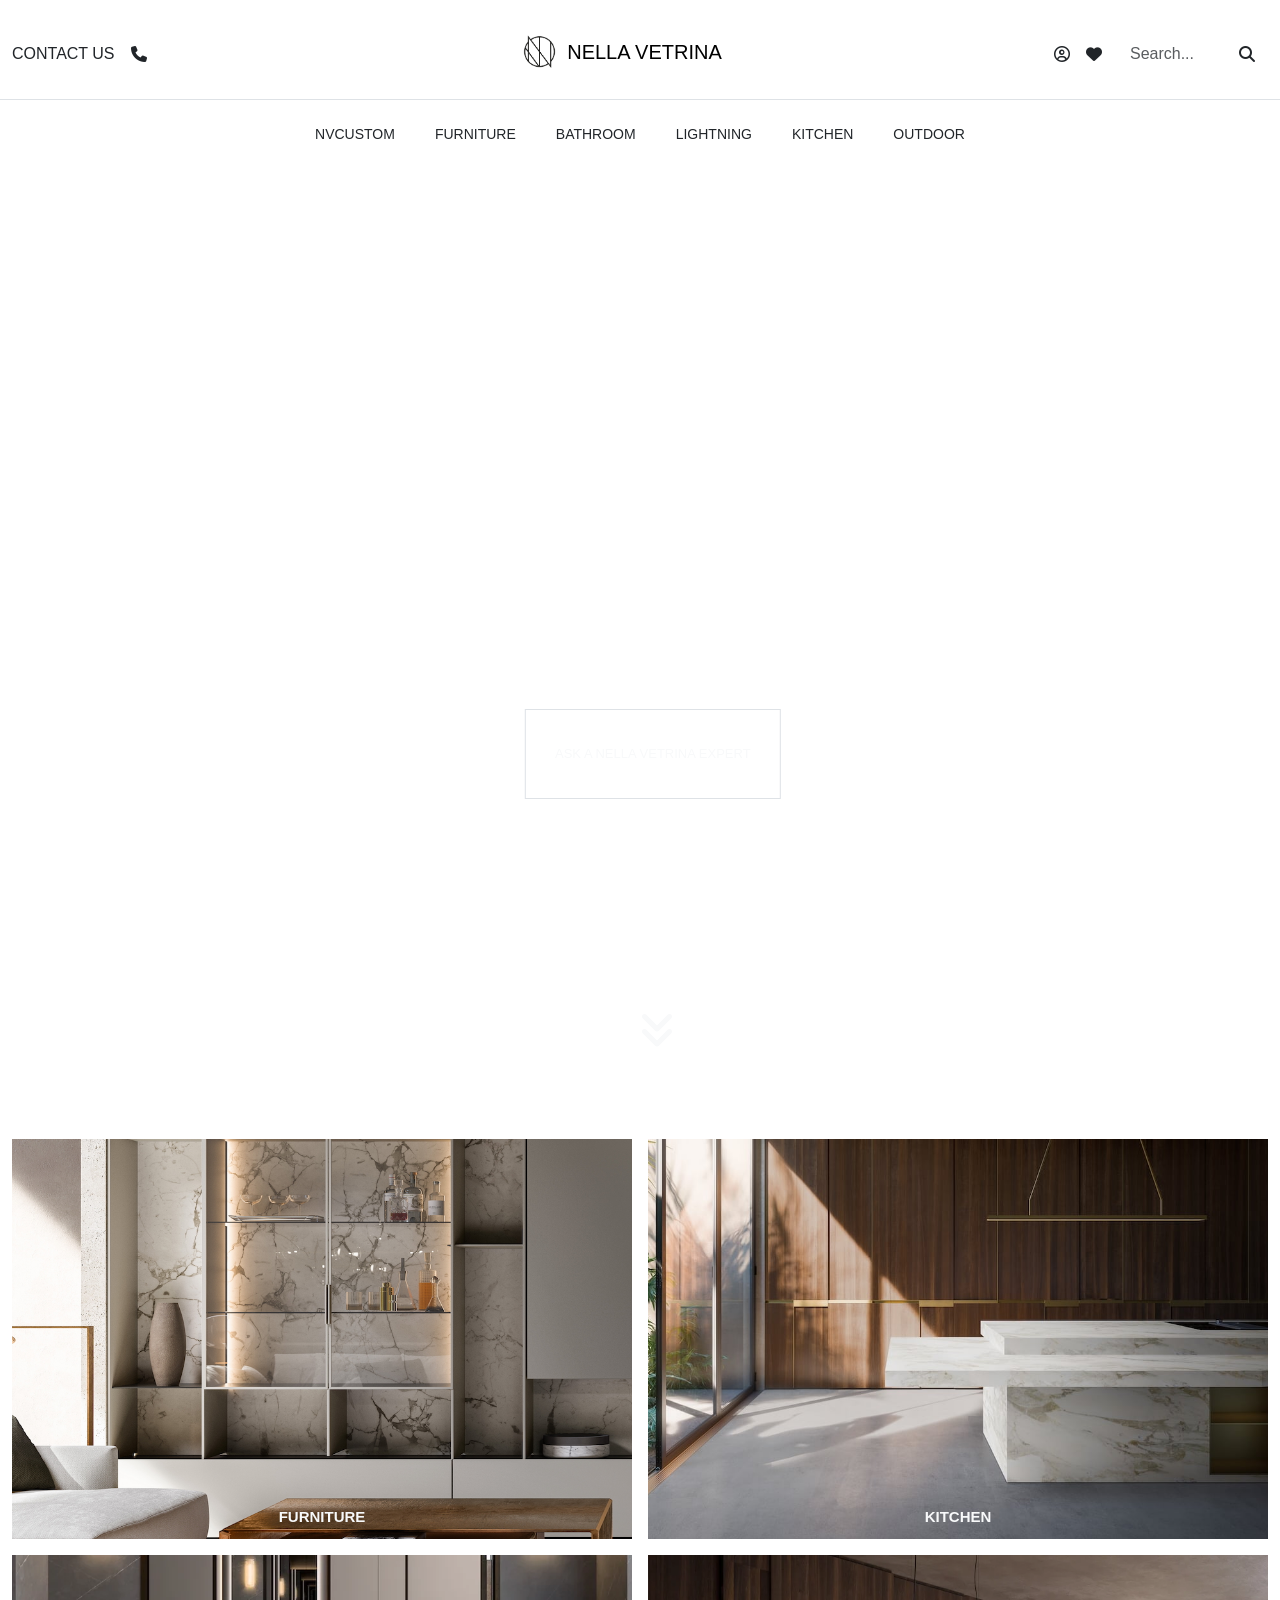
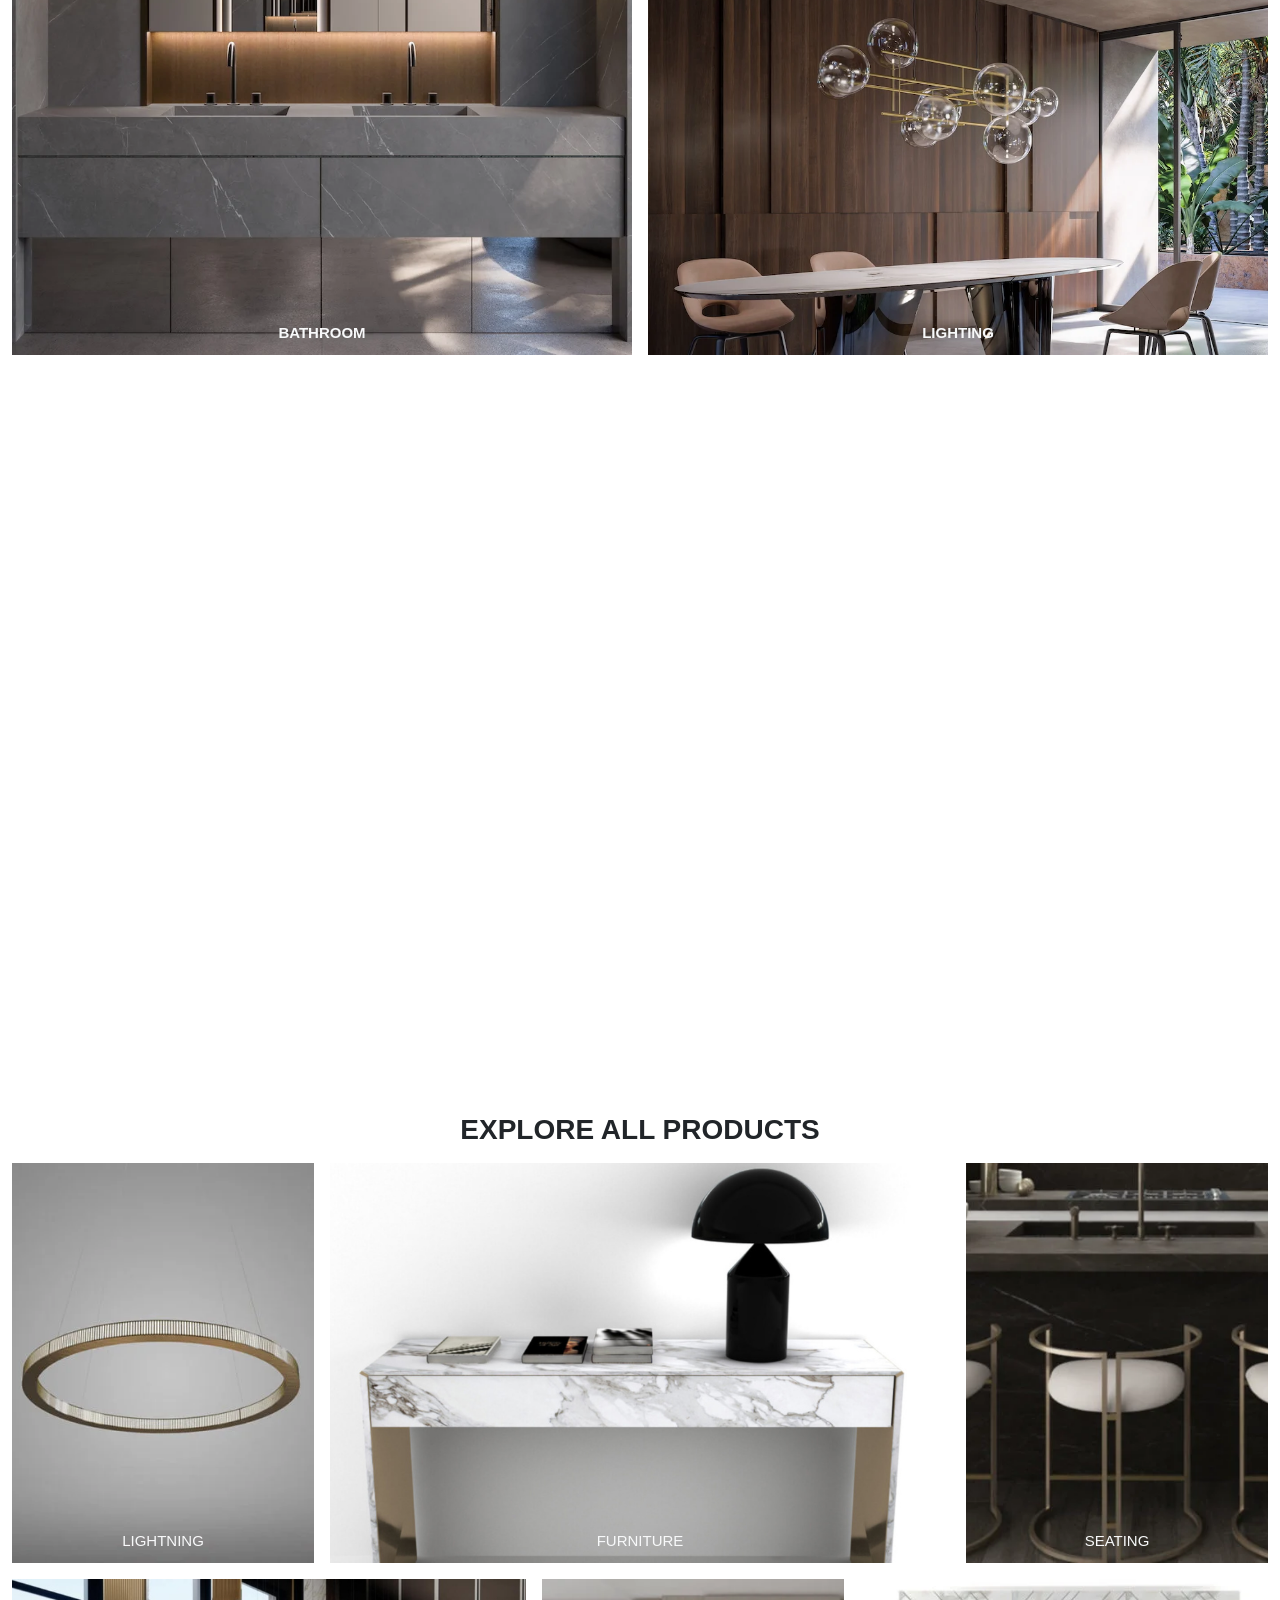
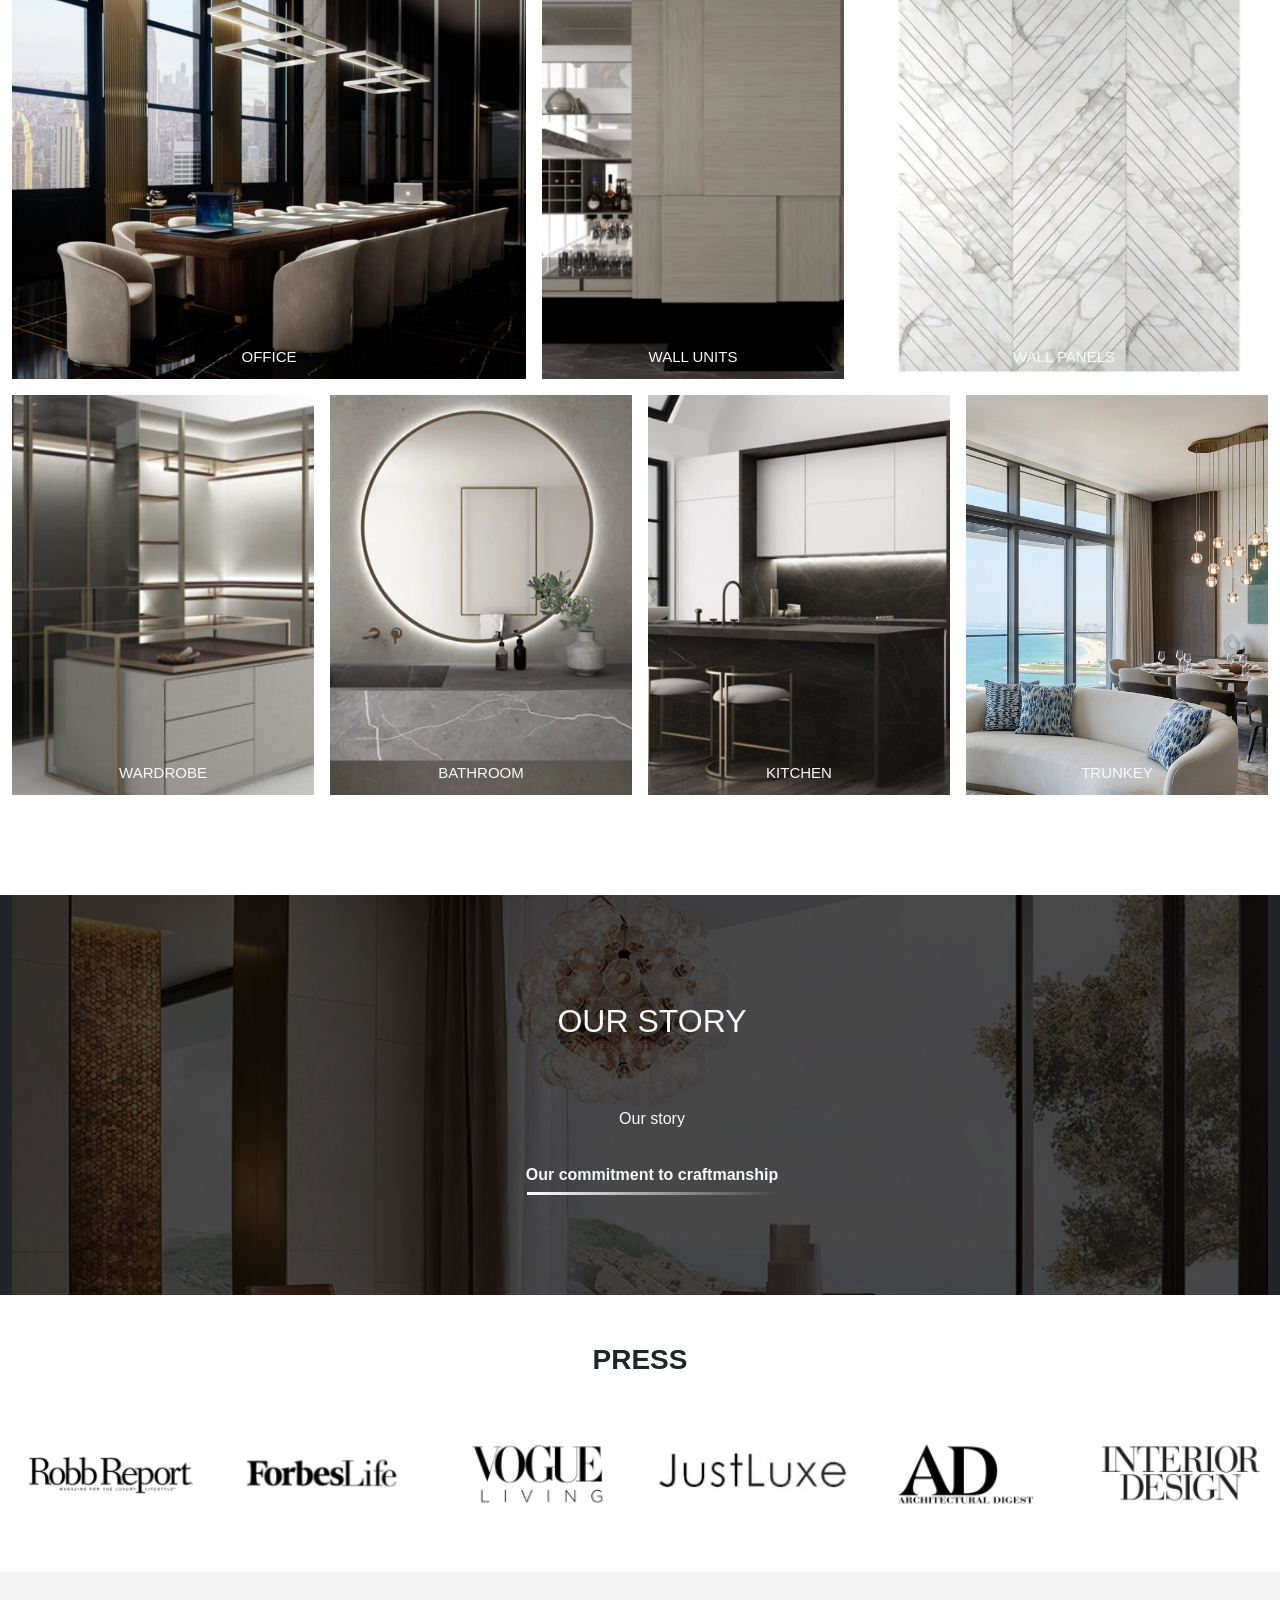
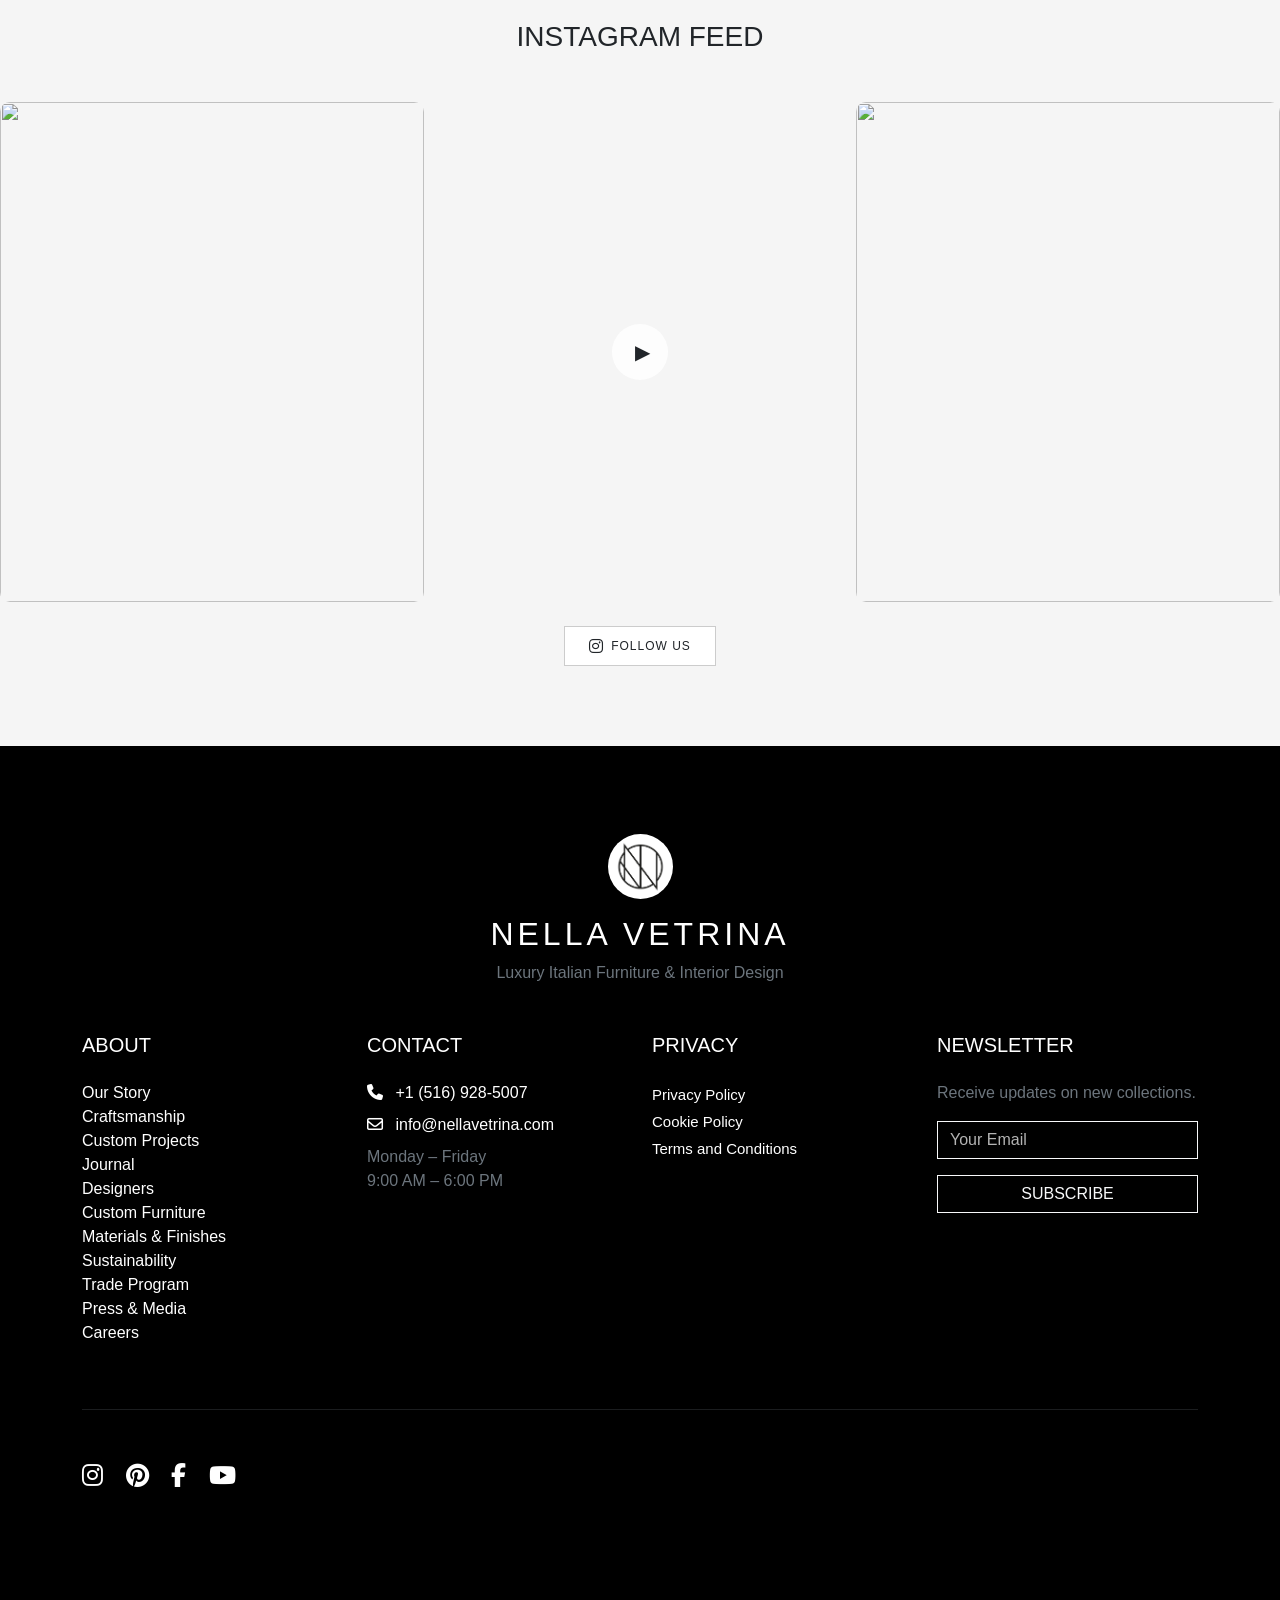
==== commit ed447f49: "removed copyright line" ====
--- a/index.html
+++ b/index.html
@@ -938,15 +938,25 @@
     <div>
     <h1 class="hero-title text-light">NELLA VETRINA</h1>
 
+<p class="hero-text text-light " style="margin-top: 27px;">
+  SHOWCASING THE BEST IN LUXURY ITALIAN FURNITURE, KITCHEN, BATHROOM AND LIGHTING DESIGN
+</p>
+ </div>
+</div>
+
+
+<div class="imgs img2  w-100 h-100 ">
+ <div class="d-flex flex-column justify-content-start align-items-start" >
+   <h1 class="hero-title text-light">NELLA VETRINA</h1>
+
 <p class="hero-text text-light">
   SHOWCASING THE BEST IN LUXURY ITALIAN FURNITURE, KITCHEN, BATHROOM AND LIGHTING DESIGN
 </p>
  </div>
 </div>
 
-
-<div class="imgs img2  w-100 h-100 ">
- <div class="d-flex flex-column justify-content-start align-items-start" >
+<div class=" imgs img3 w-100 h-100 ">
+ <div class="d-flex flex-column justify-content-start align-items-start ">
    <h1 class="hero-title text-light">NELLA VETRINA</h1>
 
 <p class="hero-text text-light">
@@ -955,16 +965,6 @@
  </div>
 </div>
 
-<div class=" imgs img3 w-100 h-100 ">
- <div class="d-flex flex-column justify-content-start align-items-start ">
-   <h1 class="hero-title text-light">NELLA VETRINA</h1>
-
-<p class="hero-text text-light">
-  SHOWCASING THE BEST IN LUXURY ITALIAN FURNITURE, KITCHEN, BATHROOM AND LIGHTING DESIGN
-</p>
- </div>
-</div>
-
 
 <div class="imgs img4  w-100 h-100 ">
   <div class="d-flex flex-column justify-content-start align-items-start" >
@@ -1029,7 +1029,7 @@
 <!--video-->
  <div class="video-section mt-5">
     <iframe
-        src="https://player.vimeo.com/video/854297973?autoplay=1&muted=1&loop=1&autopause=0&controls=0&background=1&dnt=1&pip=0&keyboard=0&title=0&byline=0&portrait=0&badge=0&color=000000"
+        src="https://player.vimeo.com/video/854297973?autoplay=1&muted=1&loop=1&autopause=1&controls=0&background=0&dnt=1&pip=0&keyboard=0&title=0&byline=0&portrait=0&badge=0&color=000000"
         class="w-100 h-100"
         allow="autoplay; fullscreen"
         style="border:none;">
@@ -1564,9 +1564,7 @@
 
     <div class="d-lg-flex justify-content-between align-items-center text-center">
 
-      <p class="text-secondary mb-lg-0">
-        © 2026 Nella Vetrina. All Rights Reserved.
-      </p>
+     
 
       <div class="fs-4 mt-3 mt-lg-0">
         <i class="fa-brands fa-instagram me-3"></i>
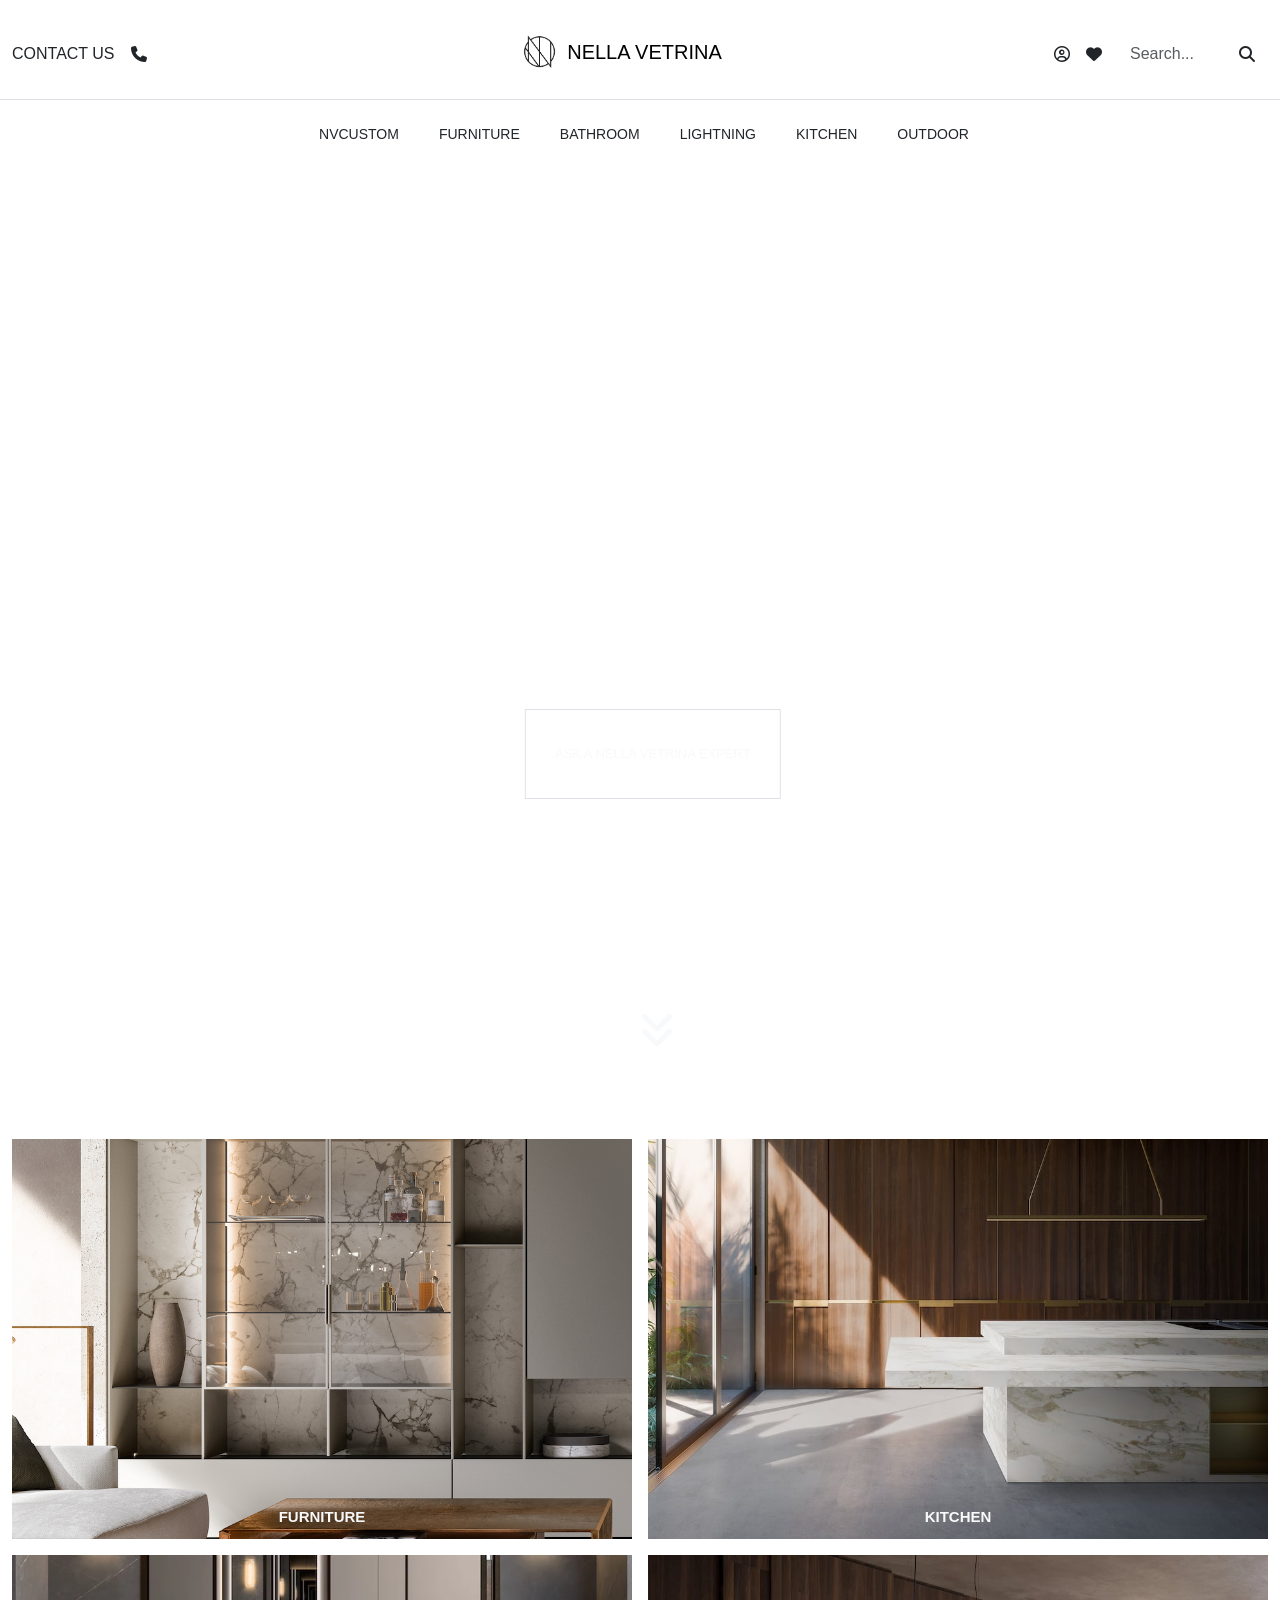
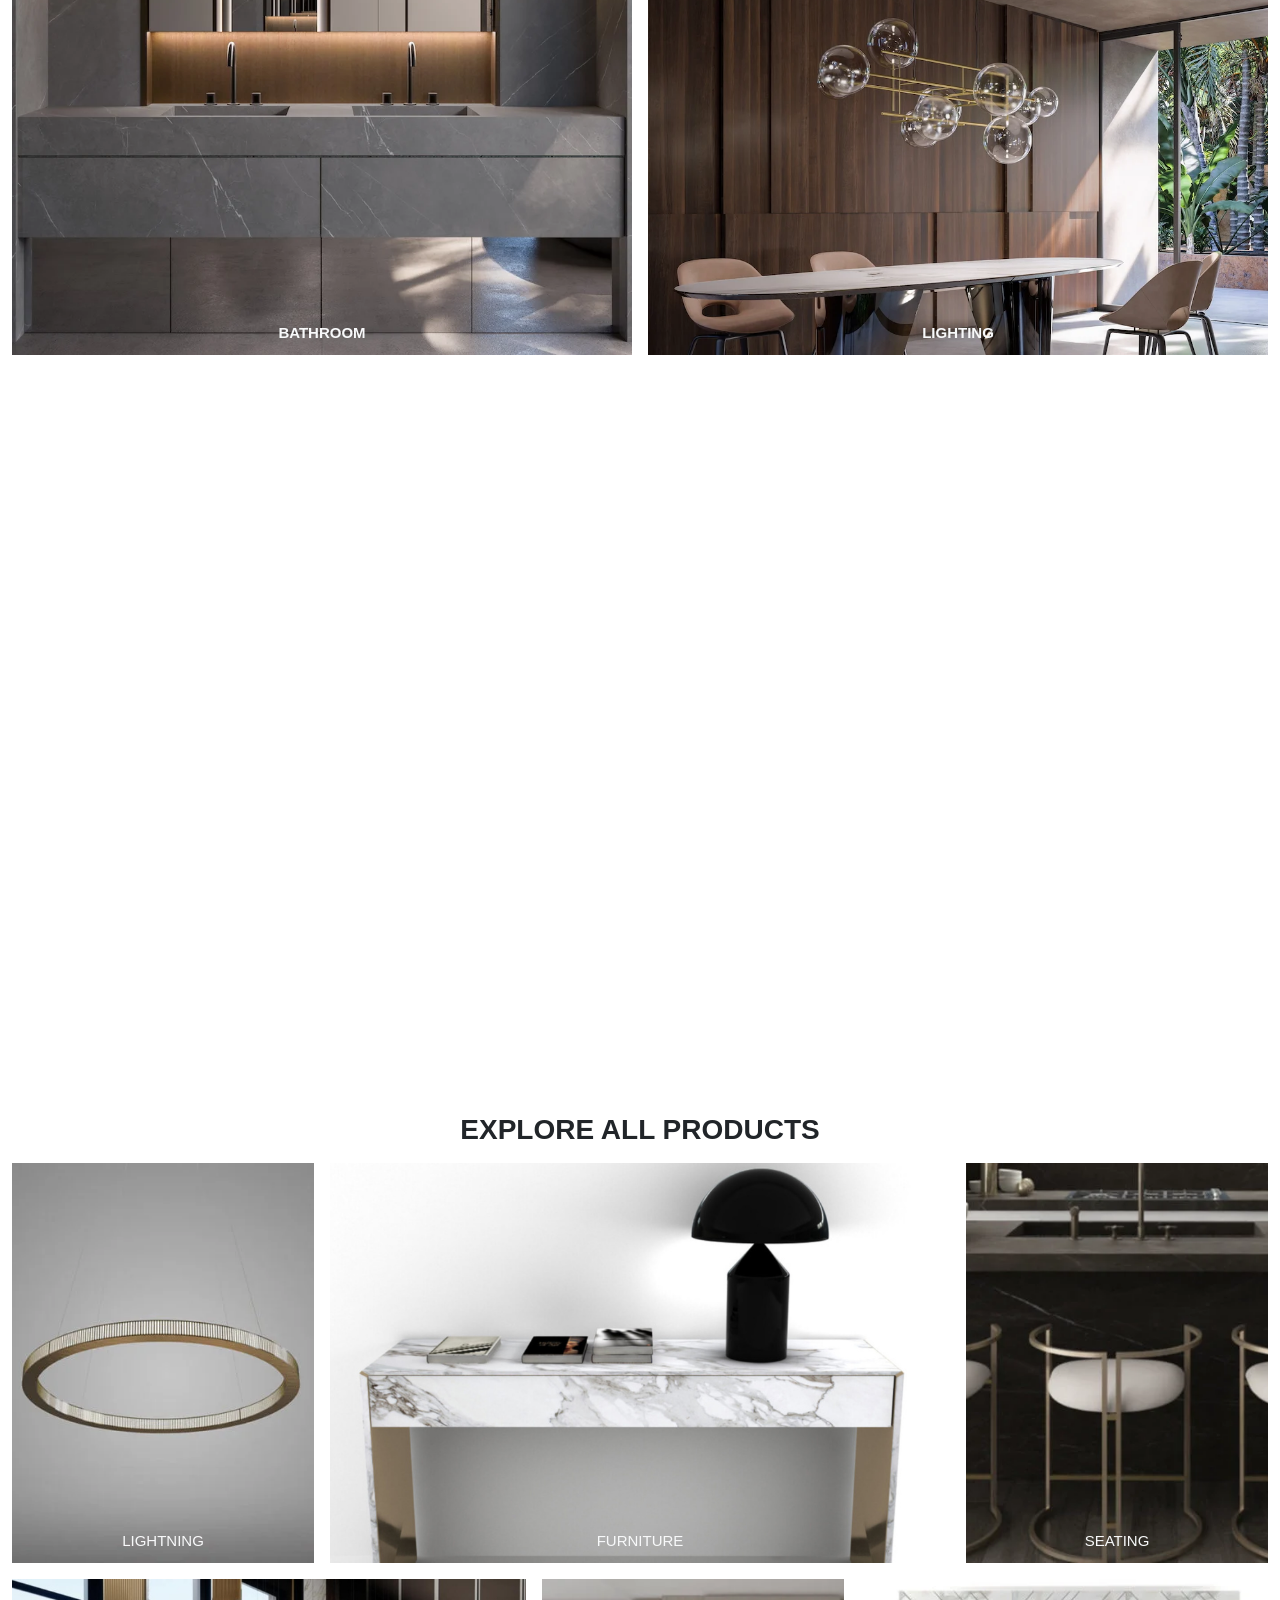
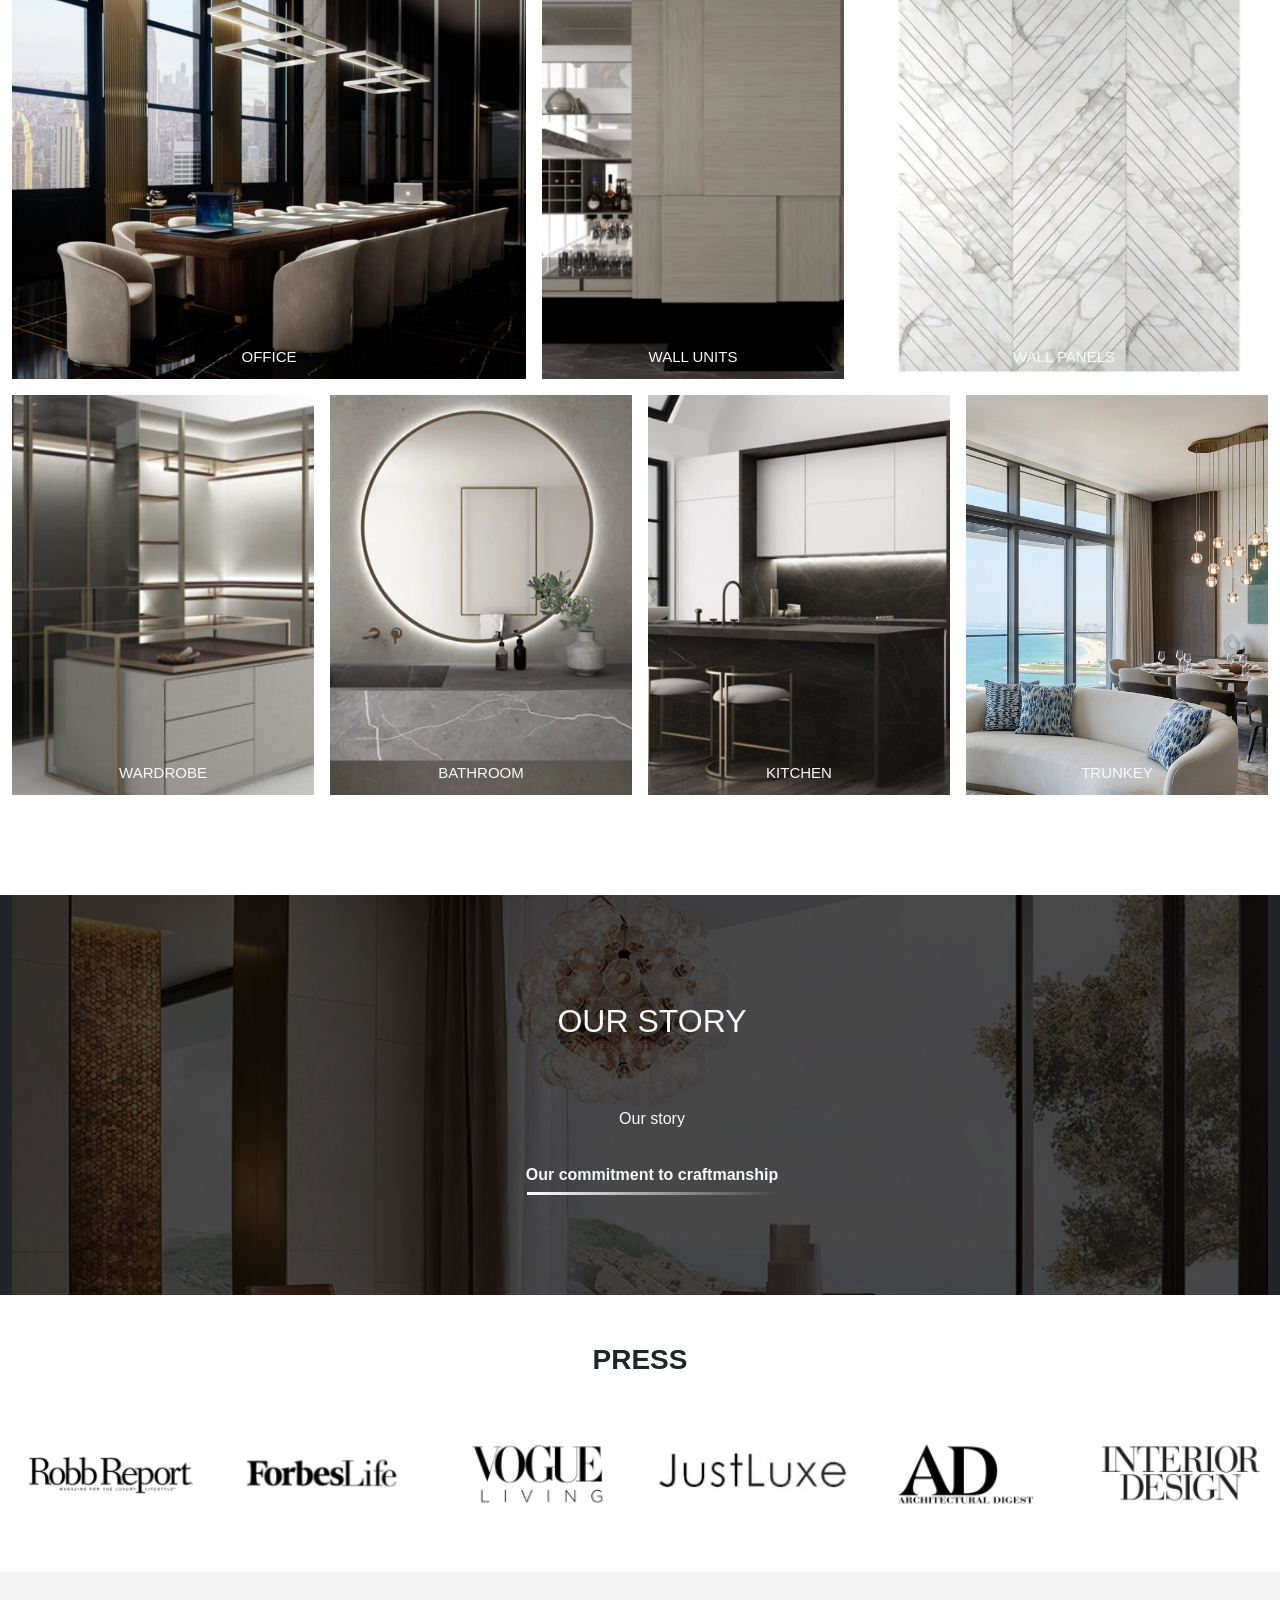
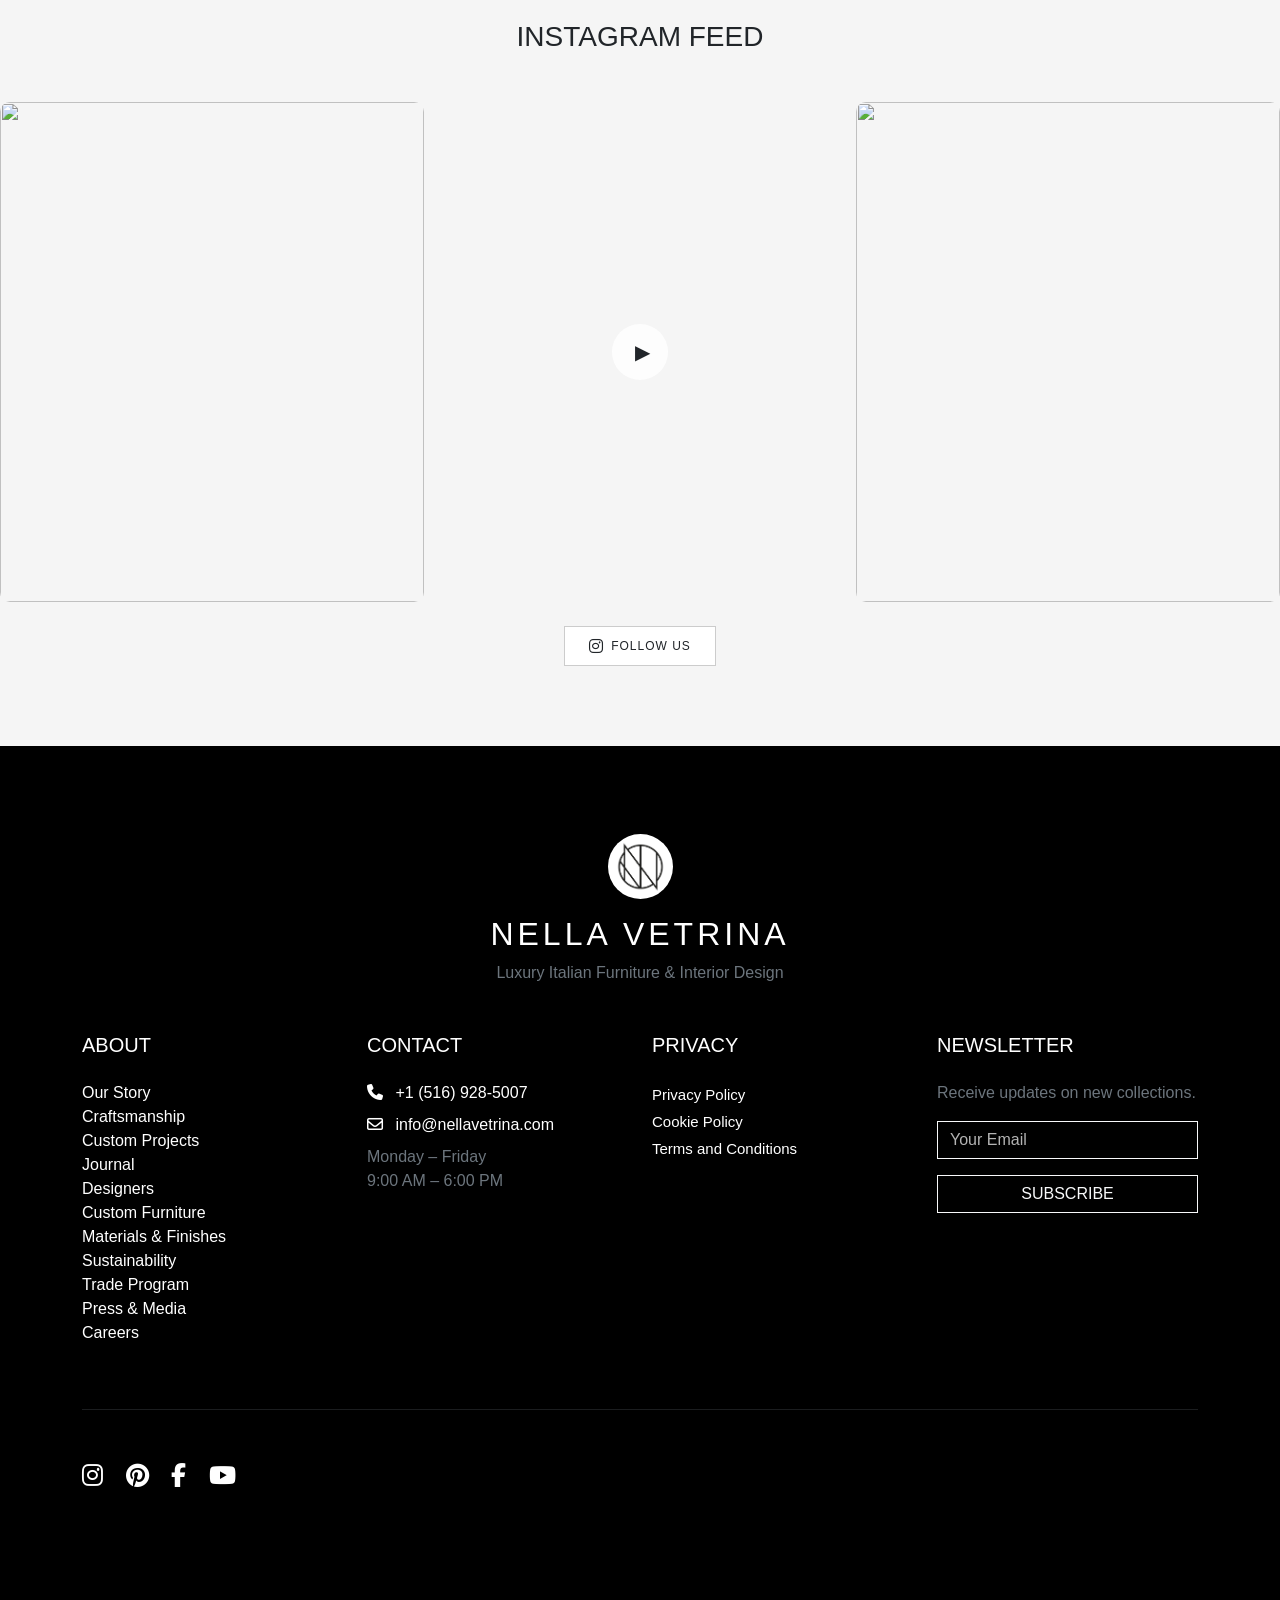
==== commit 8ab6579c: "added a catalog and product page" ====
--- a/index.html
+++ b/index.html
@@ -60,10 +60,10 @@
 
   
   <div class="position-relative navbar-collapse justify-content-center w-100  mt-2  " id="nav" >
-    <ul class="navbar-nav gap-4 py-2  " style="font-size: 14px;">
+    <ul class="navbar-nav gap-4 py-2 ms-2 " style="font-size: 14px;">
       <li class="nav-item"><a class="nav-link text-dark " href="#">NVCUSTOM</a></li>
 
-      <li class="nav-item  mega-dropdown-item " style="position: static;"><a class="nav-link text-dark" href="#">FURNITURE
+      <li class="nav-item  mega-dropdown-item " style="position: static;"><a class="nav-link text-dark" href="catalog.html">FURNITURE
       <i class="ma fa-solid fa-chevron-right " onclick="clickme(1)"></i> 
       
     
